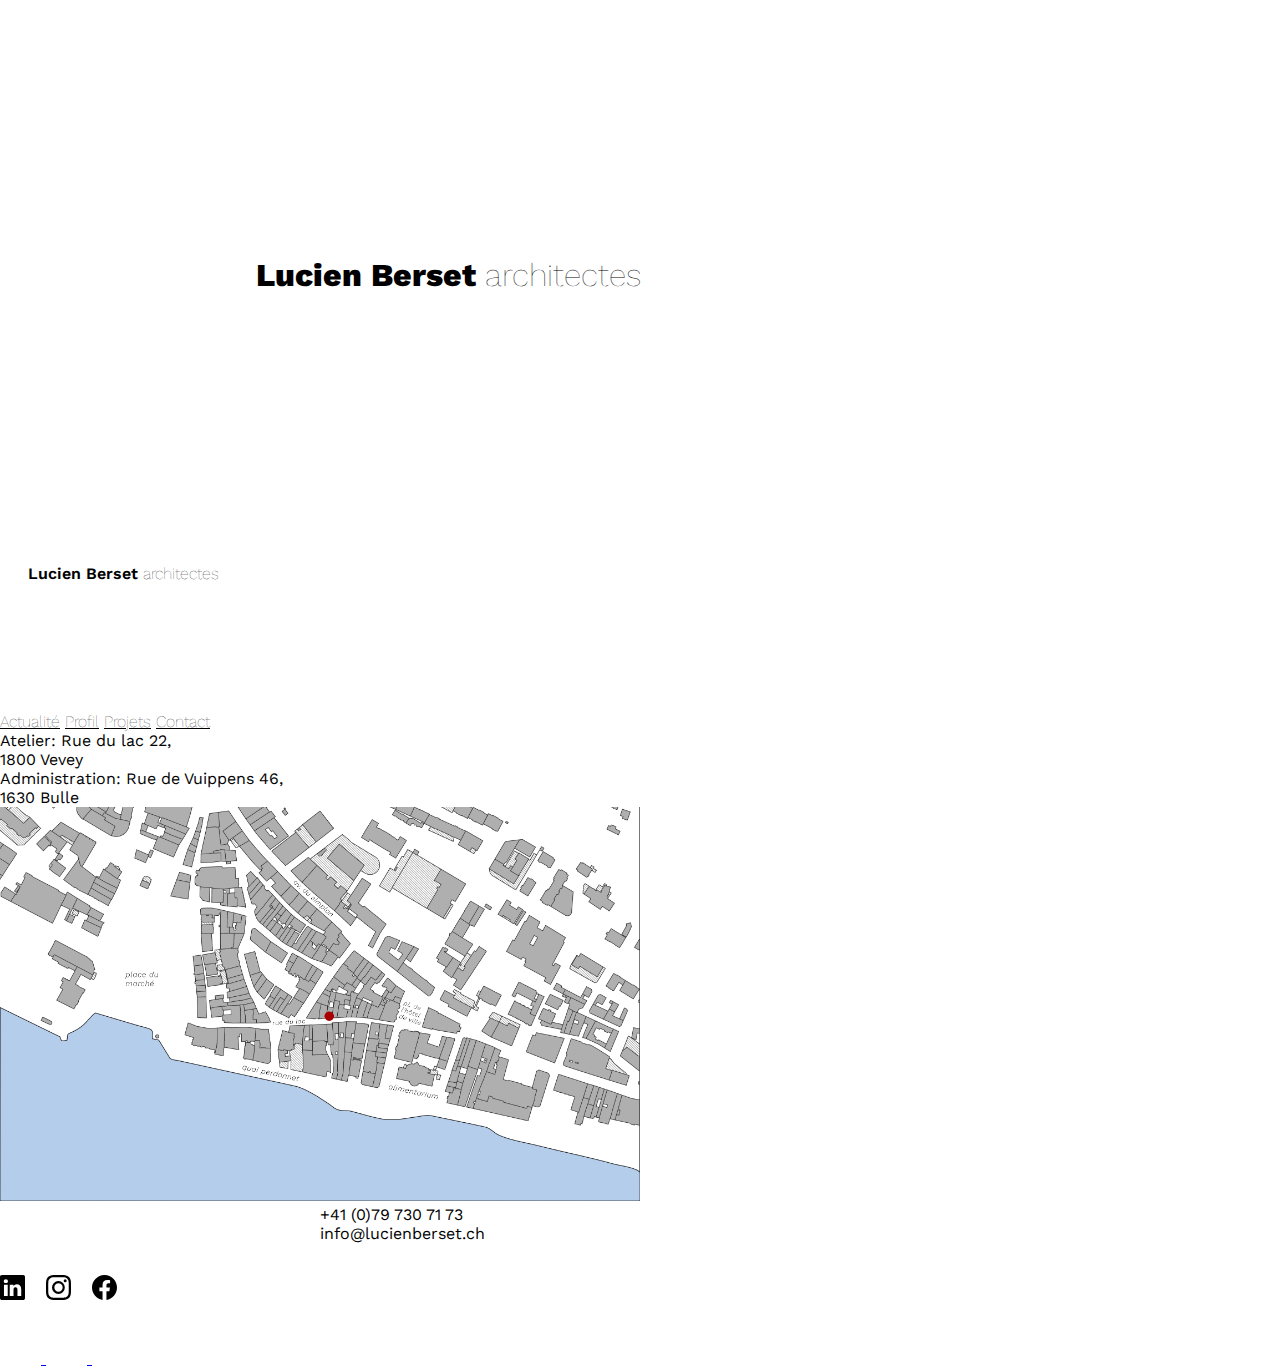
==== index.html @ cc9af832 "cadena" ====
<!DOCTYPE html>
<html lang="fr">
<head>
    <meta charset="UTF-8">
    <meta name="viewport" content="width-device-width, initial-scale-1.0">
    <link rel="stylesheet" href="https://cdn.jsdelivr.net/npm/bootstrap@4.6.0/dist/css/bootstrap.min.css" integrity="sha384-B0vP5xmATw1+K9KRQjQERJvTumQW0nPEzvF6L/Z6nronJ3oUOFUFpCjEUQouq2+l" crossorigin="anonymous">
    <script src="https://cdn.jsdelivr.net/npm/bootstrap@4.6.0/dist/js/bootstrap.bundle.min.js" integrity="sha384-Piv4xVNRyMGpqkS2by6br4gNJ7DXjqk09RmUpJ8jgGtD7zP9yug3goQfGII0yAns" crossorigin="anonymous"></script>
    <link href="https://fonts.googleapis.com/css2?family=Work+Sans:ital,wght@0,300;0,400;0,600;1,100&display=swap" rel="stylesheet">
    <link rel="stylesheet" href="style.css/style.css">
</head>

    <body>

<!--PORTADA-->
        <div class="portada">
            <div class="text-center">
                <h1><span> Lucien Berset</span> architectes</h1>
            </div>
        </div>

<!--Pantalla mapa MENU-->

       <div class="d-flex">
            <div class="sidervar-container">
                <h4><span>Lucien Berset</span> architectes</h4>
            </div>
       </div> 
<div class="container-fluid">
    <div class="row">
        <div class="col-3">
            <div class="menu">
                <a href="#"class="d-block p-2" style="color: black;">Actualité</a>
                <a href="#"class="d-block p-2" style="color: black;">Profil</a>
                <a href="#"class="d-block p-2" style="color: black;">Projets</a>
                <a href="#"class="d-block p-2" style="color: black;">Contact</a>
            </div>
        </div>
        <div class="col-4">
            <div class="dire">
                <a href="https://www.google.ch/maps/place/Rue+du+Lac+22,+1800+Vevey,+Suiza/@46.4590463,6.8429694,17z/data=!3m1!4b1!4m5!3m4!1s0x478e9cce36eda3eb:0xb6dbe983200761a2!8m2!3d46.4590463!4d6.8451581"><p>Atelier: Rue du lac 22, 
                    <p>1800 Vevey</p></a>
            </div>
        </div>
        <div class="col-4">
            <div class="dire">
                <a href="https://www.google.ch/maps/place/Rue+de+Vuippens+46,+1630+Bulle,+Suiza/@46.6259289,7.0594519,17z/data=!3m1!4b1!4m5!3m4!1s0x478e6260bef454b7:0x1dc3b3033f79ec2c!8m2!3d46.6259289!4d7.0616406">
                <p>Administration: Rue de Vuippens 46, 
                    <p>1630 Bulle </p></a>
            </div>
        </div>

<!--MAPA-->
            <div class="d-flex justify-content-center">
                <img src="img/Maps B&N vevey_1-2000.jpg"alt="mapa">
            </div>
<div class="container-fluid">
    <div class="row">
        <div class="col-6">
            <div class="p-4">
                <p>+41 (0)79 730 71 73</p>
                <p>info@lucienberset.ch</p>
            </div>
        </div>
    </div>
</div>
</div>

<!--iconos-->

   <a href="https://www.linkedin.com/in/lucien-berset-86843525/?originalSubdomain=ch">
    <svg xmlns="http://www.w3.org/2000/svg" width="25" height="25" fill="currentColor" class="bi bi-linkedin" viewBox="0 0 16 16">
        <path d="M0 1.146C0 .513.526 0 1.175 0h13.65C15.474 0 16 .513 16 1.146v13.708c0 .633-.526 1.146-1.175 1.146H1.175C.526 16 0 15.487 0 14.854V1.146zm4.943 12.248V6.169H2.542v7.225h2.401zm-1.2-8.212c.837 0 1.358-.554 1.358-1.248-.015-.709-.52-1.248-1.342-1.248-.822 0-1.359.54-1.359 1.248 0 .694.521 1.248 1.327 1.248h.016zm4.908 8.212V9.359c0-.216.016-.432.08-.586.173-.431.568-.878 1.232-.878.869 0 1.216.662 1.216 1.634v3.865h2.401V9.25c0-2.22-1.184-3.252-2.764-3.252-1.274 0-1.845.7-2.165 1.193v.025h-.016a5.54 5.54 0 0 1 .016-.025V6.169h-2.4c.03.678 0 7.225 0 7.225h2.4z"/>
      </svg>
   </a>
   <a href="https://www.instagram.com/el_alma_salvaje/?hl=es">
    <svg xmlns="http://www.w3.org/2000/svg" width="25" height="25" fill="currentColor" class="bi bi-instagram" viewBox="0 0 16 16">
        <path d="M8 0C5.829 0 5.556.01 4.703.048 3.85.088 3.269.222 2.76.42a3.917 3.917 0 0 0-1.417.923A3.927 3.927 0 0 0 .42 2.76C.222 3.268.087 3.85.048 4.7.01 5.555 0 5.827 0 8.001c0 2.172.01 2.444.048 3.297.04.852.174 1.433.372 1.942.205.526.478.972.923 1.417.444.445.89.719 1.416.923.51.198 1.09.333 1.942.372C5.555 15.99 5.827 16 8 16s2.444-.01 3.298-.048c.851-.04 1.434-.174 1.943-.372a3.916 3.916 0 0 0 1.416-.923c.445-.445.718-.891.923-1.417.197-.509.332-1.09.372-1.942C15.99 10.445 16 10.173 16 8s-.01-2.445-.048-3.299c-.04-.851-.175-1.433-.372-1.941a3.926 3.926 0 0 0-.923-1.417A3.911 3.911 0 0 0 13.24.42c-.51-.198-1.092-.333-1.943-.372C10.443.01 10.172 0 7.998 0h.003zm-.717 1.442h.718c2.136 0 2.389.007 3.232.046.78.035 1.204.166 1.486.275.373.145.64.319.92.599.28.28.453.546.598.92.11.281.24.705.275 1.485.039.843.047 1.096.047 3.231s-.008 2.389-.047 3.232c-.035.78-.166 1.203-.275 1.485a2.47 2.47 0 0 1-.599.919c-.28.28-.546.453-.92.598-.28.11-.704.24-1.485.276-.843.038-1.096.047-3.232.047s-2.39-.009-3.233-.047c-.78-.036-1.203-.166-1.485-.276a2.478 2.478 0 0 1-.92-.598 2.48 2.48 0 0 1-.6-.92c-.109-.281-.24-.705-.275-1.485-.038-.843-.046-1.096-.046-3.233 0-2.136.008-2.388.046-3.231.036-.78.166-1.204.276-1.486.145-.373.319-.64.599-.92.28-.28.546-.453.92-.598.282-.11.705-.24 1.485-.276.738-.034 1.024-.044 2.515-.045v.002zm4.988 1.328a.96.96 0 1 0 0 1.92.96.96 0 0 0 0-1.92zm-4.27 1.122a4.109 4.109 0 1 0 0 8.217 4.109 4.109 0 0 0 0-8.217zm0 1.441a2.667 2.667 0 1 1 0 5.334 2.667 2.667 0 0 1 0-5.334z"/>
      </svg>
   </a>
   <a href="https://www.facebook.com/lucien.berset.7">
    <svg xmlns="http://www.w3.org/2000/svg" width="25" height="25" fill="currentColor" class="bi bi-facebook" viewBox="0 0 16 16">
        <path d="M16 8.049c0-4.446-3.582-8.05-8-8.05C3.58 0-.002 3.603-.002 8.05c0 4.017 2.926 7.347 6.75 7.951v-5.625h-2.03V8.05H6.75V6.275c0-2.017 1.195-3.131 3.022-3.131.876 0 1.791.157 1.791.157v1.98h-1.009c-.993 0-1.303.621-1.303 1.258v1.51h2.218l-.354 2.326H9.25V16c3.824-.604 6.75-3.934 6.75-7.951z"/>
      </svg>
   </a>
    </body>
    </html>
---- style.css/style.css ----
*{
    padding: 0%;
    margin: 0%;
}

body{
    font-family: 'Work sans';
}

/*PORTADA*/
.text-center h1{
padding: 8em;
font-family: 'Work sans';

}
h1{
    font-weight: lighter;
}
h1 span{
    font-weight: 800;
}
.text-center h2 span{
    font-weight: 900;

}

.sidervar-container {
    min-height: 18vh;
}

.sidervar-container h4{
    padding: .875rem 1.75rem;
    font-weight: lighter;
}
.sidervar-container h4 span{
    font-weight: 600;
}
/*MENU*/
.menu{
    width: 18rem;
    
}
.menu a{
    font-weight: lighter;

}
a:hover{
    text-decoration: none;
    font-weight: 600;

}
/*DIRE*/
.col-4{
    bottom: -4em;
}
p{
    margin-bottom: 0%;
}
.dire a{
    text-decoration: none;
    color: #000;
}

/*mapa*/
img{
    width: 50%;
    top: -100px;

}
.p-4 p{
    margin-left: 20em;
}
a svg{
    margin-right: 1em;
    margin-top: 2em;
    margin-bottom: 4em;
    color: #000;
}
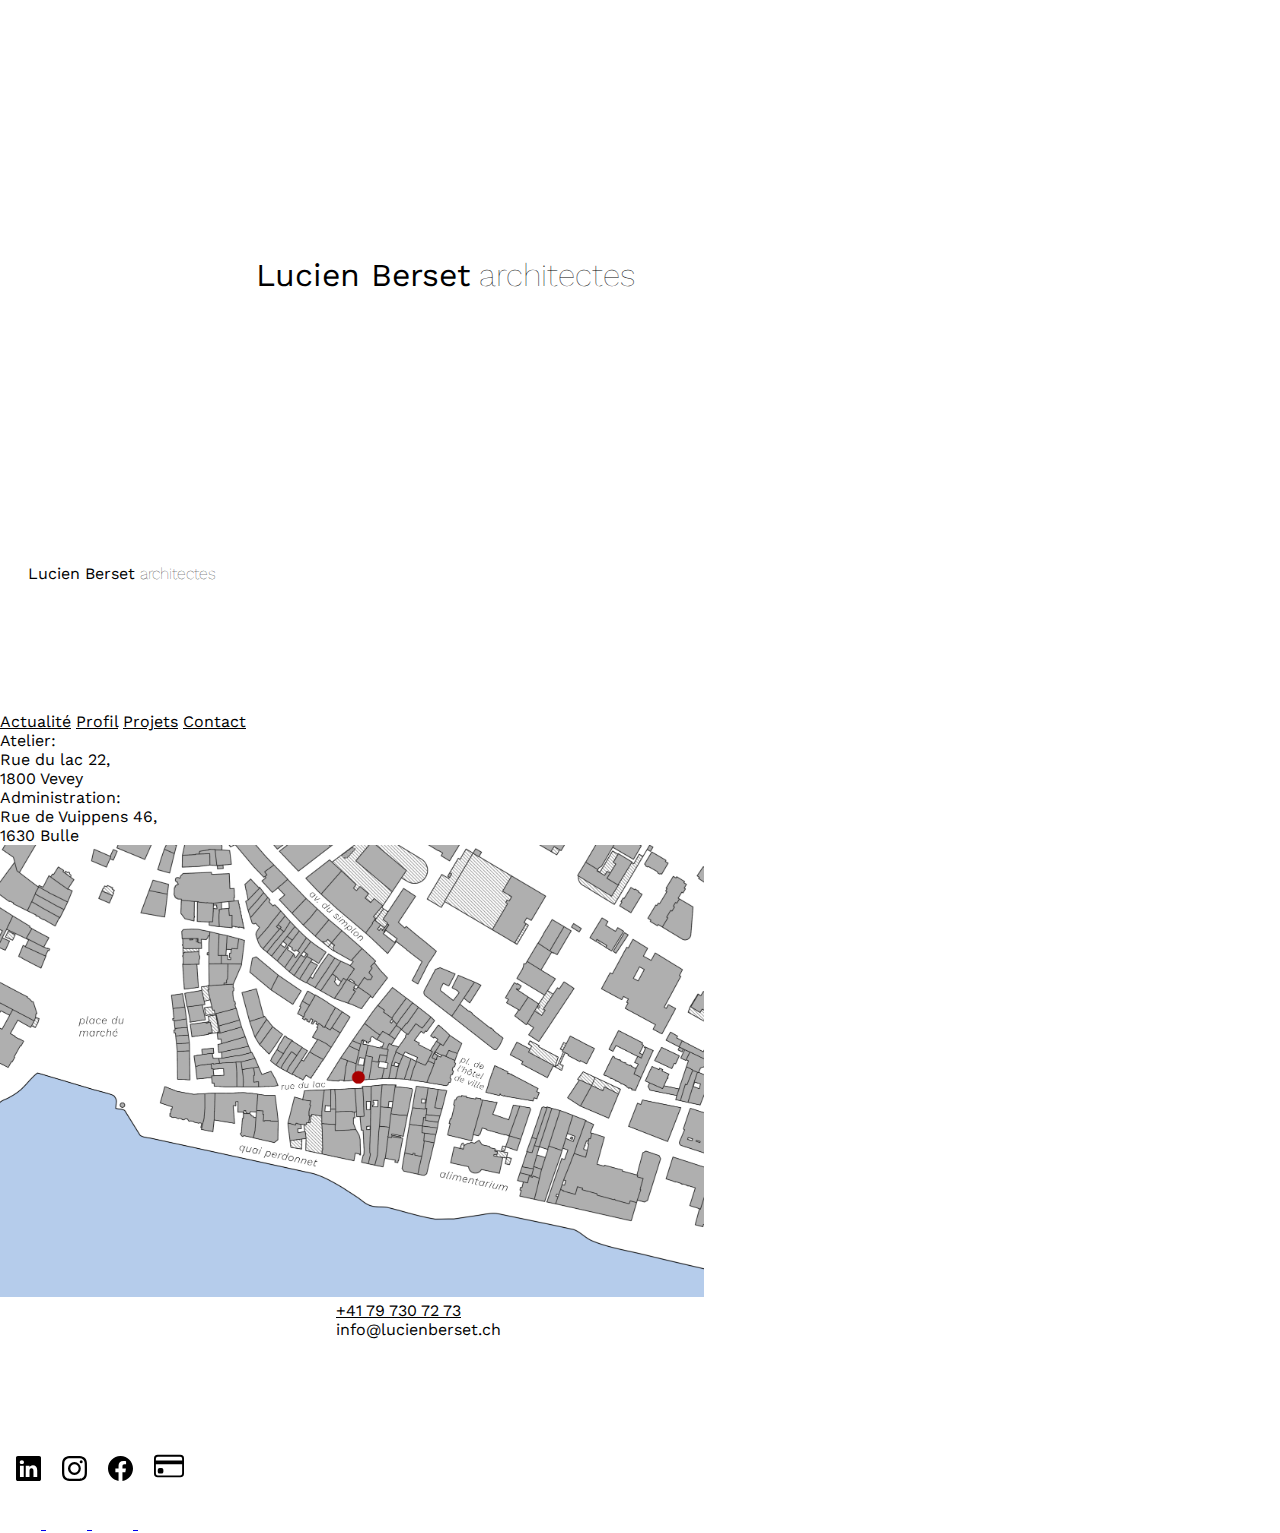
==== commit 2c87e982: "actualizacion archivos" ====
--- a/index.html
+++ b/index.html
@@ -5,7 +5,10 @@
     <meta name="viewport" content="width-device-width, initial-scale-1.0">
     <link rel="stylesheet" href="https://cdn.jsdelivr.net/npm/bootstrap@4.6.0/dist/css/bootstrap.min.css" integrity="sha384-B0vP5xmATw1+K9KRQjQERJvTumQW0nPEzvF6L/Z6nronJ3oUOFUFpCjEUQouq2+l" crossorigin="anonymous">
     <script src="https://cdn.jsdelivr.net/npm/bootstrap@4.6.0/dist/js/bootstrap.bundle.min.js" integrity="sha384-Piv4xVNRyMGpqkS2by6br4gNJ7DXjqk09RmUpJ8jgGtD7zP9yug3goQfGII0yAns" crossorigin="anonymous"></script>
-    <link href="https://fonts.googleapis.com/css2?family=Work+Sans:ital,wght@0,300;0,400;0,600;1,100&display=swap" rel="stylesheet">
+    <link rel="preconnect" href="https://fonts.googleapis.com">
+    <link rel="preconnect" href="https://fonts.gstatic.com" crossorigin>
+    <link href="https://fonts.googleapis.com/css2?family=Work+Sans:wght@100;300;400&display=swap" rel="stylesheet">
+    <link href="https://fonts.googleapis.com/css2?family=Work+Sans:wght@100;500;600&display=swap" rel="stylesheet">
     <link rel="stylesheet" href="style.css/style.css">
 </head>
 
@@ -37,32 +40,36 @@
         </div>
         <div class="col-4">
             <div class="dire">
-                <a href="https://www.google.ch/maps/place/Rue+du+Lac+22,+1800+Vevey,+Suiza/@46.4590463,6.8429694,17z/data=!3m1!4b1!4m5!3m4!1s0x478e9cce36eda3eb:0xb6dbe983200761a2!8m2!3d46.4590463!4d6.8451581"><p>Atelier: Rue du lac 22, 
+                <a href="https://www.google.ch/maps/place/Rue+du+Lac+22,+1800+Vevey,+Suiza/@46.4590463,6.8429694,17z/data=!3m1!4b1!4m5!3m4!1s0x478e9cce36eda3eb:0xb6dbe983200761a2!8m2!3d46.4590463!4d6.8451581">
+                    <p>Atelier:
+                        <p>Rue du lac 22,</p>
                     <p>1800 Vevey</p></a>
             </div>
         </div>
         <div class="col-4">
             <div class="dire">
-                <a href="https://www.google.ch/maps/place/Rue+de+Vuippens+46,+1630+Bulle,+Suiza/@46.6259289,7.0594519,17z/data=!3m1!4b1!4m5!3m4!1s0x478e6260bef454b7:0x1dc3b3033f79ec2c!8m2!3d46.6259289!4d7.0616406">
-                <p>Administration: Rue de Vuippens 46, 
-                    <p>1630 Bulle </p></a>
+                <p>Administration: 
+                    <p>Rue de Vuippens 46,</p>
+                    <p>1630 Bulle </p>
             </div>
         </div>
 
 <!--MAPA-->
-            <div class="d-flex justify-content-center">
-                <img src="img/Maps B&N vevey_1-2000.jpg"alt="mapa">
-            </div>
-<div class="container-fluid">
+<div class="container">
     <div class="row">
-        <div class="col-6">
-            <div class="p-4">
-                <p>+41 (0)79 730 71 73</p>
-                <p>info@lucienberset.ch</p>
-            </div>
+        <div class="d-flex justify-content-center">
+            <img src="img/Maps B&N vevey_1-2000.png" alt="">
         </div>
     </div>
 </div>
+            
+<div class="container-fluid">
+    <div class="row">
+            <div class="p-4">
+                <a href="tel:+41 79 730 71 73" style="color: black;"><p>+41 79 730 72 73</p></a>
+                <p>info@lucienberset.ch</p>
+            </div>
+    </div>
 </div>
 
 <!--iconos-->
@@ -81,7 +88,13 @@
     <svg xmlns="http://www.w3.org/2000/svg" width="25" height="25" fill="currentColor" class="bi bi-facebook" viewBox="0 0 16 16">
         <path d="M16 8.049c0-4.446-3.582-8.05-8-8.05C3.58 0-.002 3.603-.002 8.05c0 4.017 2.926 7.347 6.75 7.951v-5.625h-2.03V8.05H6.75V6.275c0-2.017 1.195-3.131 3.022-3.131.876 0 1.791.157 1.791.157v1.98h-1.009c-.993 0-1.303.621-1.303 1.258v1.51h2.218l-.354 2.326H9.25V16c3.824-.604 6.75-3.934 6.75-7.951z"/>
       </svg>
-   </a>
+    </a>
+    <a href="doc/Lucien Berset.vcf">
+        <svg xmlns="http://www.w3.org/2000/svg" width="30" height="30" fill="currentColor" class="bi bi-credit-card" viewBox="0 0 16 16">
+            <path d="M0 4a2 2 0 0 1 2-2h12a2 2 0 0 1 2 2v8a2 2 0 0 1-2 2H2a2 2 0 0 1-2-2V4zm2-1a1 1 0 0 0-1 1v1h14V4a1 1 0 0 0-1-1H2zm13 4H1v5a1 1 0 0 0 1 1h12a1 1 0 0 0 1-1V7z"/>
+            <path d="M2 10a1 1 0 0 1 1-1h1a1 1 0 0 1 1 1v1a1 1 0 0 1-1 1H3a1 1 0 0 1-1-1v-1z"/>
+          </svg>
+    </a>
     </body>
     </html>
       --- a/style.css/style.css
+++ b/style.css/style.css
@@ -17,7 +17,7 @@
     font-weight: lighter;
 }
 h1 span{
-    font-weight: 800;
+    font-weight: 400;
 }
 .text-center h2 span{
     font-weight: 900;
@@ -33,15 +33,16 @@
     font-weight: lighter;
 }
 .sidervar-container h4 span{
-    font-weight: 600;
+    font-weight: 400;
 }
 /*MENU*/
-.menu{
-    width: 18rem;
+.col-3{
+    bottom: -2em;
+}
     
-}
 .menu a{
-    font-weight: lighter;
+    font-family: 'Work sans';
+    top: -50px;
 
 }
 a:hover{
@@ -51,7 +52,11 @@
 }
 /*DIRE*/
 .col-4{
-    bottom: -4em;
+    bottom: -2em;
+}
+.col-4 a{
+    text-decoration: none;
+    color: #000;
 }
 p{
     margin-bottom: 0%;
@@ -62,17 +67,21 @@
 }
 
 /*mapa*/
+
 img{
-    width: 50%;
-    top: -100px;
+    width: 55%;
 
 }
+
 .p-4 p{
-    margin-left: 20em;
+    margin-left: 21em;
 }
+
+/*iconos*/
 a svg{
-    margin-right: 1em;
-    margin-top: 2em;
-    margin-bottom: 4em;
+    
+    margin-left: 1em;
+    margin-top: 7em;
+    margin-bottom: 3em;
     color: #000;
 }
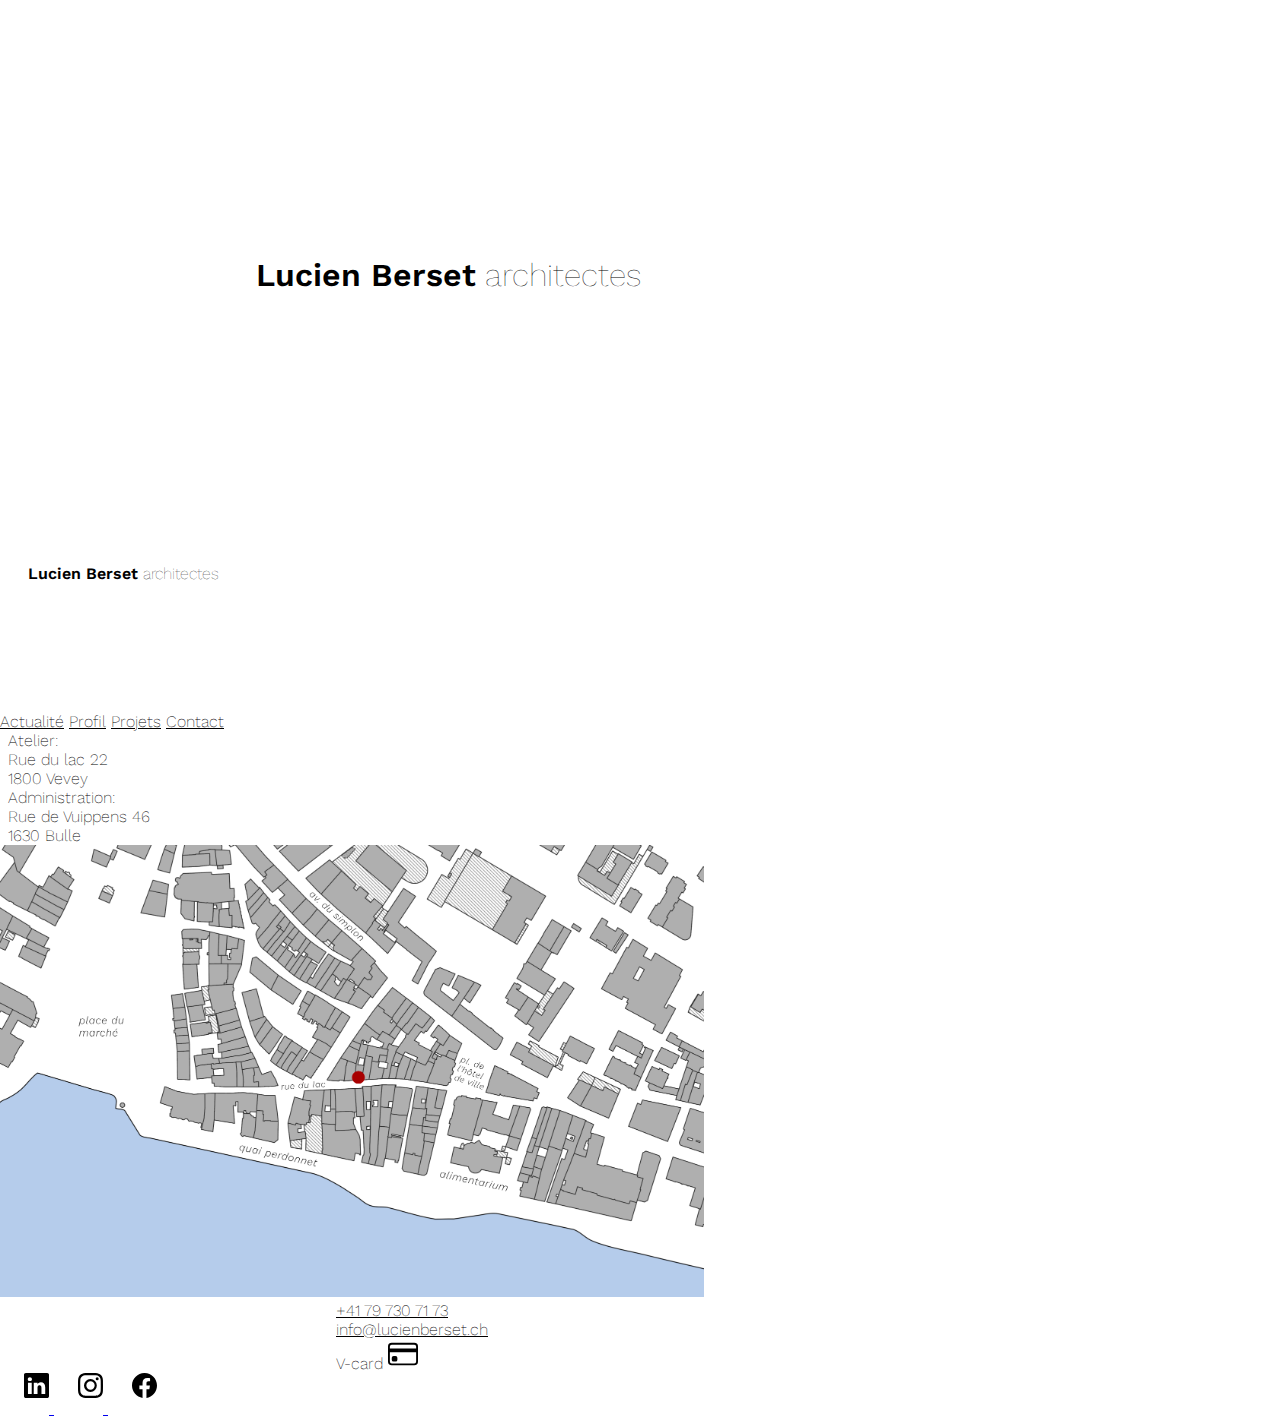
==== commit 63a04040: "actualizacion2" ====
--- a/index.html
+++ b/index.html
@@ -9,6 +9,9 @@
     <link rel="preconnect" href="https://fonts.gstatic.com" crossorigin>
     <link href="https://fonts.googleapis.com/css2?family=Work+Sans:wght@100;300;400&display=swap" rel="stylesheet">
     <link href="https://fonts.googleapis.com/css2?family=Work+Sans:wght@100;500;600&display=swap" rel="stylesheet">
+    <link rel="preconnect" href="https://fonts.googleapis.com">
+    <link rel="preconnect" href="https://fonts.gstatic.com" crossorigin>
+    <link href="https://fonts.googleapis.com/css2?family=Work+Sans:wght@200&display=swap" rel="stylesheet">
     <link rel="stylesheet" href="style.css/style.css">
 </head>
 
@@ -42,14 +45,14 @@
             <div class="dire">
                 <a href="https://www.google.ch/maps/place/Rue+du+Lac+22,+1800+Vevey,+Suiza/@46.4590463,6.8429694,17z/data=!3m1!4b1!4m5!3m4!1s0x478e9cce36eda3eb:0xb6dbe983200761a2!8m2!3d46.4590463!4d6.8451581">
                     <p>Atelier:
-                        <p>Rue du lac 22,</p>
+                        <p>Rue du lac 22</p>
                     <p>1800 Vevey</p></a>
             </div>
         </div>
         <div class="col-4">
             <div class="dire">
                 <p>Administration: 
-                    <p>Rue de Vuippens 46,</p>
+                    <p>Rue de Vuippens 46</p>
                     <p>1630 Bulle </p>
             </div>
         </div>
@@ -66,35 +69,35 @@
 <div class="container-fluid">
     <div class="row">
             <div class="p-4">
-                <a href="tel:+41 79 730 71 73" style="color: black;"><p>+41 79 730 72 73</p></a>
-                <p>info@lucienberset.ch</p>
+                <a href="tel:+41 79 730 71 73" style="color: black;"><p>+41 79 730 71 73</p></a>
+                <a href="mailto:info@lucienberset.ch" style="color: black;"><p>info@lucienberset.ch</p></a>
+                    <p>V-card
+                        <a href="doc/Lucien Berset architectes actualizada.vcf">
+                    <svg xmlns="http://www.w3.org/2000/svg" width="30" height="30" fill="currentColor" class="bi bi-credit-card" viewBox="0 0 16 16">
+                        <path d="M0 4a2 2 0 0 1 2-2h12a2 2 0 0 1 2 2v8a2 2 0 0 1-2 2H2a2 2 0 0 1-2-2V4zm2-1a1 1 0 0 0-1 1v1h14V4a1 1 0 0 0-1-1H2zm13 4H1v5a1 1 0 0 0 1 1h12a1 1 0 0 0 1-1V7z"/>
+                        <path d="M2 10a1 1 0 0 1 1-1h1a1 1 0 0 1 1 1v1a1 1 0 0 1-1 1H3a1 1 0 0 1-1-1v-1z"/>
+                    </svg></p></a>
             </div>
     </div>
 </div>
 
 <!--iconos-->
 
-   <a href="https://www.linkedin.com/in/lucien-berset-86843525/?originalSubdomain=ch">
+   <a href="#" class="icon">
     <svg xmlns="http://www.w3.org/2000/svg" width="25" height="25" fill="currentColor" class="bi bi-linkedin" viewBox="0 0 16 16">
         <path d="M0 1.146C0 .513.526 0 1.175 0h13.65C15.474 0 16 .513 16 1.146v13.708c0 .633-.526 1.146-1.175 1.146H1.175C.526 16 0 15.487 0 14.854V1.146zm4.943 12.248V6.169H2.542v7.225h2.401zm-1.2-8.212c.837 0 1.358-.554 1.358-1.248-.015-.709-.52-1.248-1.342-1.248-.822 0-1.359.54-1.359 1.248 0 .694.521 1.248 1.327 1.248h.016zm4.908 8.212V9.359c0-.216.016-.432.08-.586.173-.431.568-.878 1.232-.878.869 0 1.216.662 1.216 1.634v3.865h2.401V9.25c0-2.22-1.184-3.252-2.764-3.252-1.274 0-1.845.7-2.165 1.193v.025h-.016a5.54 5.54 0 0 1 .016-.025V6.169h-2.4c.03.678 0 7.225 0 7.225h2.4z"/>
       </svg>
    </a>
-   <a href="https://www.instagram.com/el_alma_salvaje/?hl=es">
+   <a href="#" class="icon">
     <svg xmlns="http://www.w3.org/2000/svg" width="25" height="25" fill="currentColor" class="bi bi-instagram" viewBox="0 0 16 16">
         <path d="M8 0C5.829 0 5.556.01 4.703.048 3.85.088 3.269.222 2.76.42a3.917 3.917 0 0 0-1.417.923A3.927 3.927 0 0 0 .42 2.76C.222 3.268.087 3.85.048 4.7.01 5.555 0 5.827 0 8.001c0 2.172.01 2.444.048 3.297.04.852.174 1.433.372 1.942.205.526.478.972.923 1.417.444.445.89.719 1.416.923.51.198 1.09.333 1.942.372C5.555 15.99 5.827 16 8 16s2.444-.01 3.298-.048c.851-.04 1.434-.174 1.943-.372a3.916 3.916 0 0 0 1.416-.923c.445-.445.718-.891.923-1.417.197-.509.332-1.09.372-1.942C15.99 10.445 16 10.173 16 8s-.01-2.445-.048-3.299c-.04-.851-.175-1.433-.372-1.941a3.926 3.926 0 0 0-.923-1.417A3.911 3.911 0 0 0 13.24.42c-.51-.198-1.092-.333-1.943-.372C10.443.01 10.172 0 7.998 0h.003zm-.717 1.442h.718c2.136 0 2.389.007 3.232.046.78.035 1.204.166 1.486.275.373.145.64.319.92.599.28.28.453.546.598.92.11.281.24.705.275 1.485.039.843.047 1.096.047 3.231s-.008 2.389-.047 3.232c-.035.78-.166 1.203-.275 1.485a2.47 2.47 0 0 1-.599.919c-.28.28-.546.453-.92.598-.28.11-.704.24-1.485.276-.843.038-1.096.047-3.232.047s-2.39-.009-3.233-.047c-.78-.036-1.203-.166-1.485-.276a2.478 2.478 0 0 1-.92-.598 2.48 2.48 0 0 1-.6-.92c-.109-.281-.24-.705-.275-1.485-.038-.843-.046-1.096-.046-3.233 0-2.136.008-2.388.046-3.231.036-.78.166-1.204.276-1.486.145-.373.319-.64.599-.92.28-.28.546-.453.92-.598.282-.11.705-.24 1.485-.276.738-.034 1.024-.044 2.515-.045v.002zm4.988 1.328a.96.96 0 1 0 0 1.92.96.96 0 0 0 0-1.92zm-4.27 1.122a4.109 4.109 0 1 0 0 8.217 4.109 4.109 0 0 0 0-8.217zm0 1.441a2.667 2.667 0 1 1 0 5.334 2.667 2.667 0 0 1 0-5.334z"/>
       </svg>
    </a>
-   <a href="https://www.facebook.com/lucien.berset.7">
+   <a href="#" class="icon">
     <svg xmlns="http://www.w3.org/2000/svg" width="25" height="25" fill="currentColor" class="bi bi-facebook" viewBox="0 0 16 16">
         <path d="M16 8.049c0-4.446-3.582-8.05-8-8.05C3.58 0-.002 3.603-.002 8.05c0 4.017 2.926 7.347 6.75 7.951v-5.625h-2.03V8.05H6.75V6.275c0-2.017 1.195-3.131 3.022-3.131.876 0 1.791.157 1.791.157v1.98h-1.009c-.993 0-1.303.621-1.303 1.258v1.51h2.218l-.354 2.326H9.25V16c3.824-.604 6.75-3.934 6.75-7.951z"/>
       </svg>
     </a>
-    <a href="doc/Lucien Berset.vcf">
-        <svg xmlns="http://www.w3.org/2000/svg" width="30" height="30" fill="currentColor" class="bi bi-credit-card" viewBox="0 0 16 16">
-            <path d="M0 4a2 2 0 0 1 2-2h12a2 2 0 0 1 2 2v8a2 2 0 0 1-2 2H2a2 2 0 0 1-2-2V4zm2-1a1 1 0 0 0-1 1v1h14V4a1 1 0 0 0-1-1H2zm13 4H1v5a1 1 0 0 0 1 1h12a1 1 0 0 0 1-1V7z"/>
-            <path d="M2 10a1 1 0 0 1 1-1h1a1 1 0 0 1 1 1v1a1 1 0 0 1-1 1H3a1 1 0 0 1-1-1v-1z"/>
-          </svg>
-    </a>
     </body>
     </html>
       --- a/style.css/style.css
+++ b/style.css/style.css
@@ -17,10 +17,10 @@
     font-weight: lighter;
 }
 h1 span{
-    font-weight: 400;
+    font-weight: 600;
 }
 .text-center h2 span{
-    font-weight: 900;
+    font-weight: 600;
 
 }
 
@@ -33,8 +33,9 @@
     font-weight: lighter;
 }
 .sidervar-container h4 span{
-    font-weight: 400;
+    font-weight: 600;
 }
+
 /*MENU*/
 .col-3{
     bottom: -2em;
@@ -42,29 +43,38 @@
     
 .menu a{
     font-family: 'Work sans';
+    font-weight: 200;
     top: -50px;
 
 }
 a:hover{
     text-decoration: none;
     font-weight: 600;
+    color: #000;
 
 }
+
 /*DIRE*/
 .col-4{
-    bottom: -2em;
+    bottom: -2.5em;
 }
 .col-4 a{
     text-decoration: none;
     color: #000;
 }
 p{
+    font-weight: 200;
+    margin-left: 0.5em;
     margin-bottom: 0%;
 }
 .dire a{
     text-decoration: none;
     color: #000;
 }
+a svg{
+    color: #000;
+}
+
 
 /*mapa*/
 
@@ -76,12 +86,13 @@
 .p-4 p{
     margin-left: 21em;
 }
+p:hover{
+    color: #000;
+}
 
 /*iconos*/
-a svg{
-    
-    margin-left: 1em;
-    margin-top: 7em;
-    margin-bottom: 3em;
+.icon svg{
+    margin-left: 1.5em;
+    margin-bottom: 1em;
     color: #000;
 }
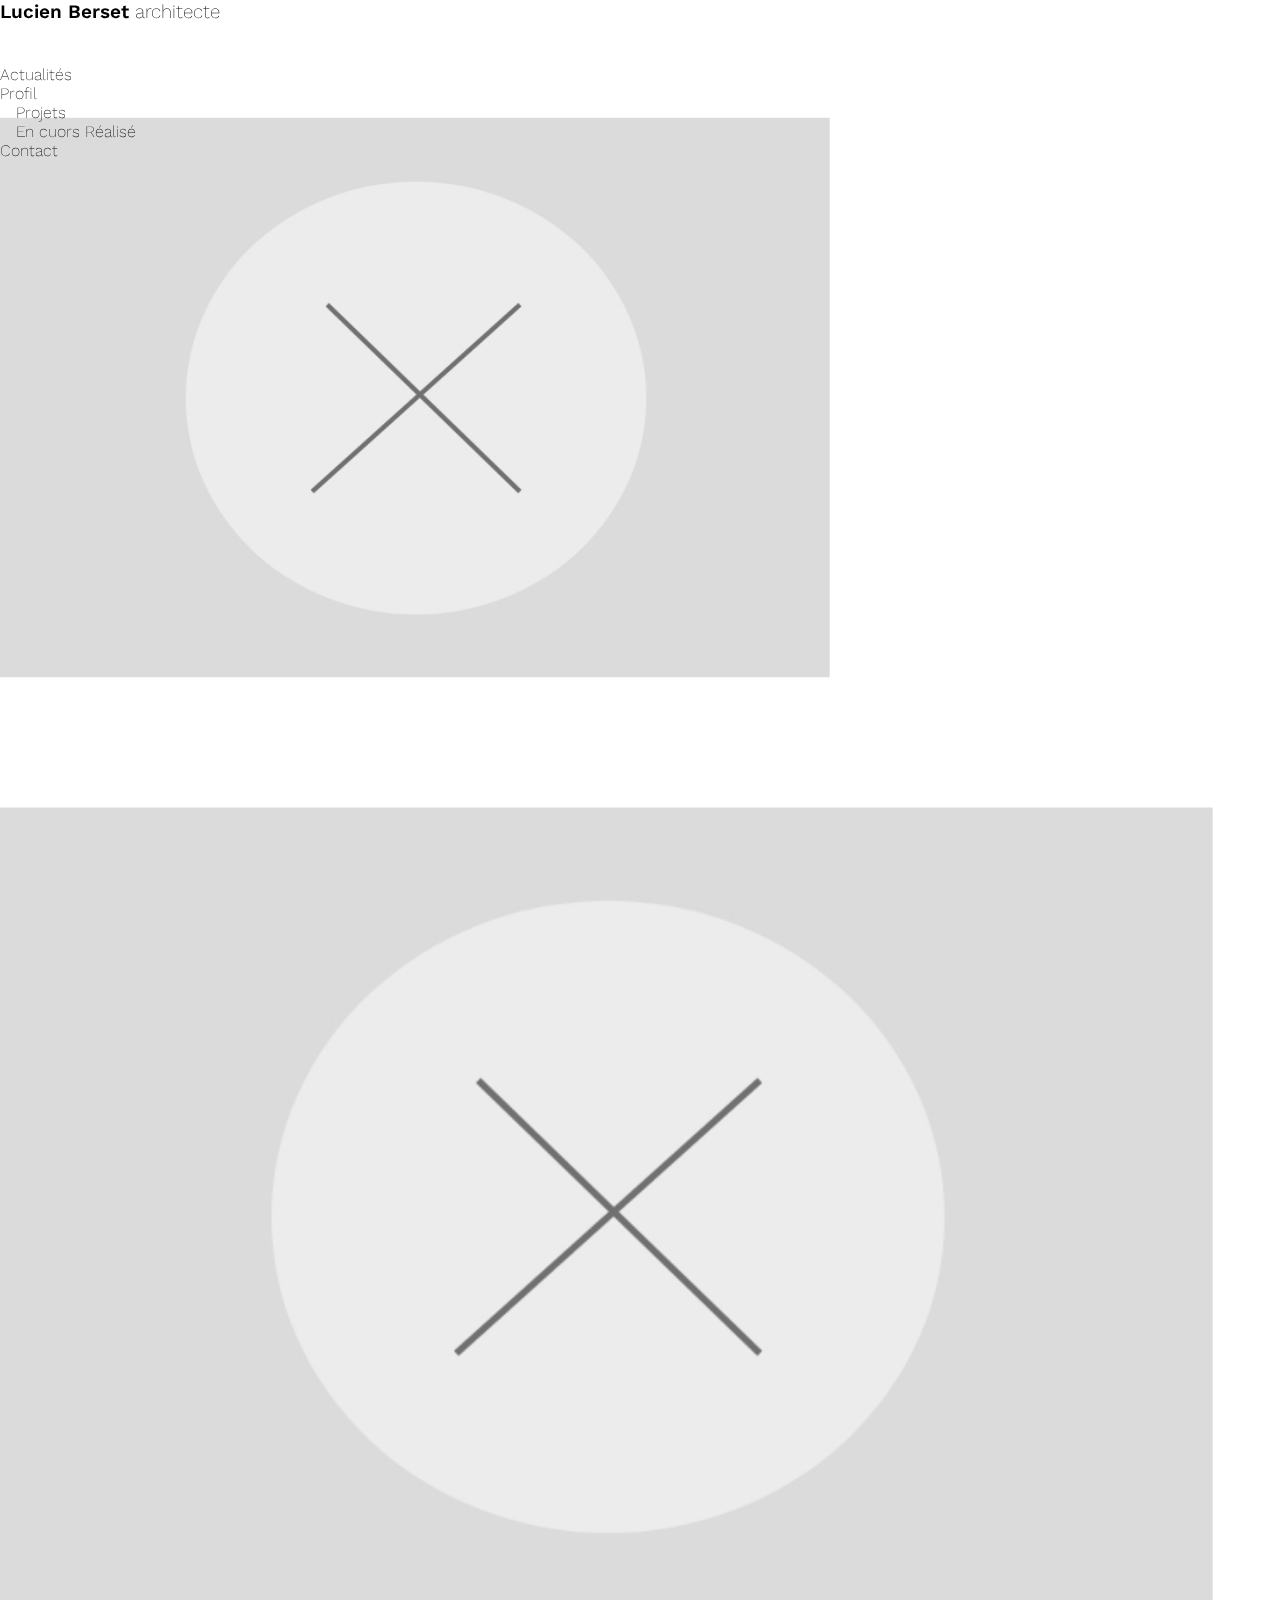
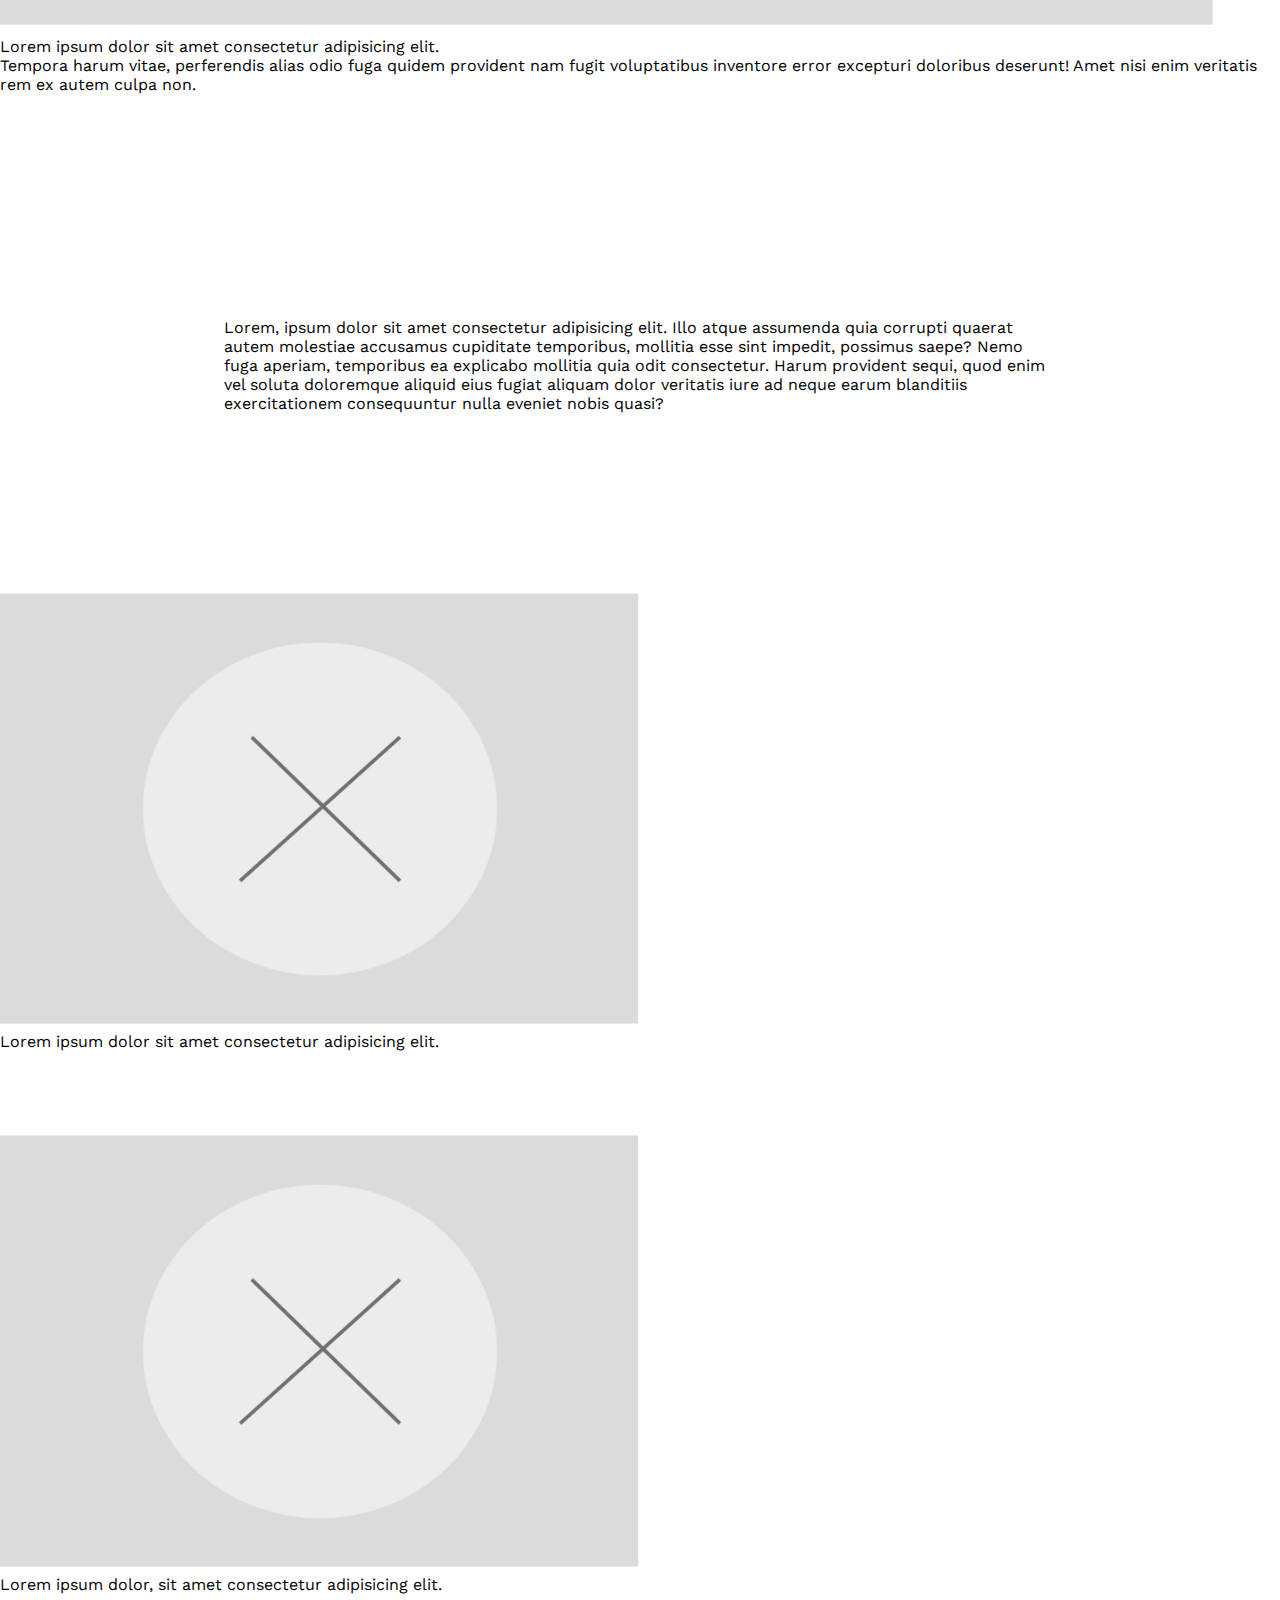
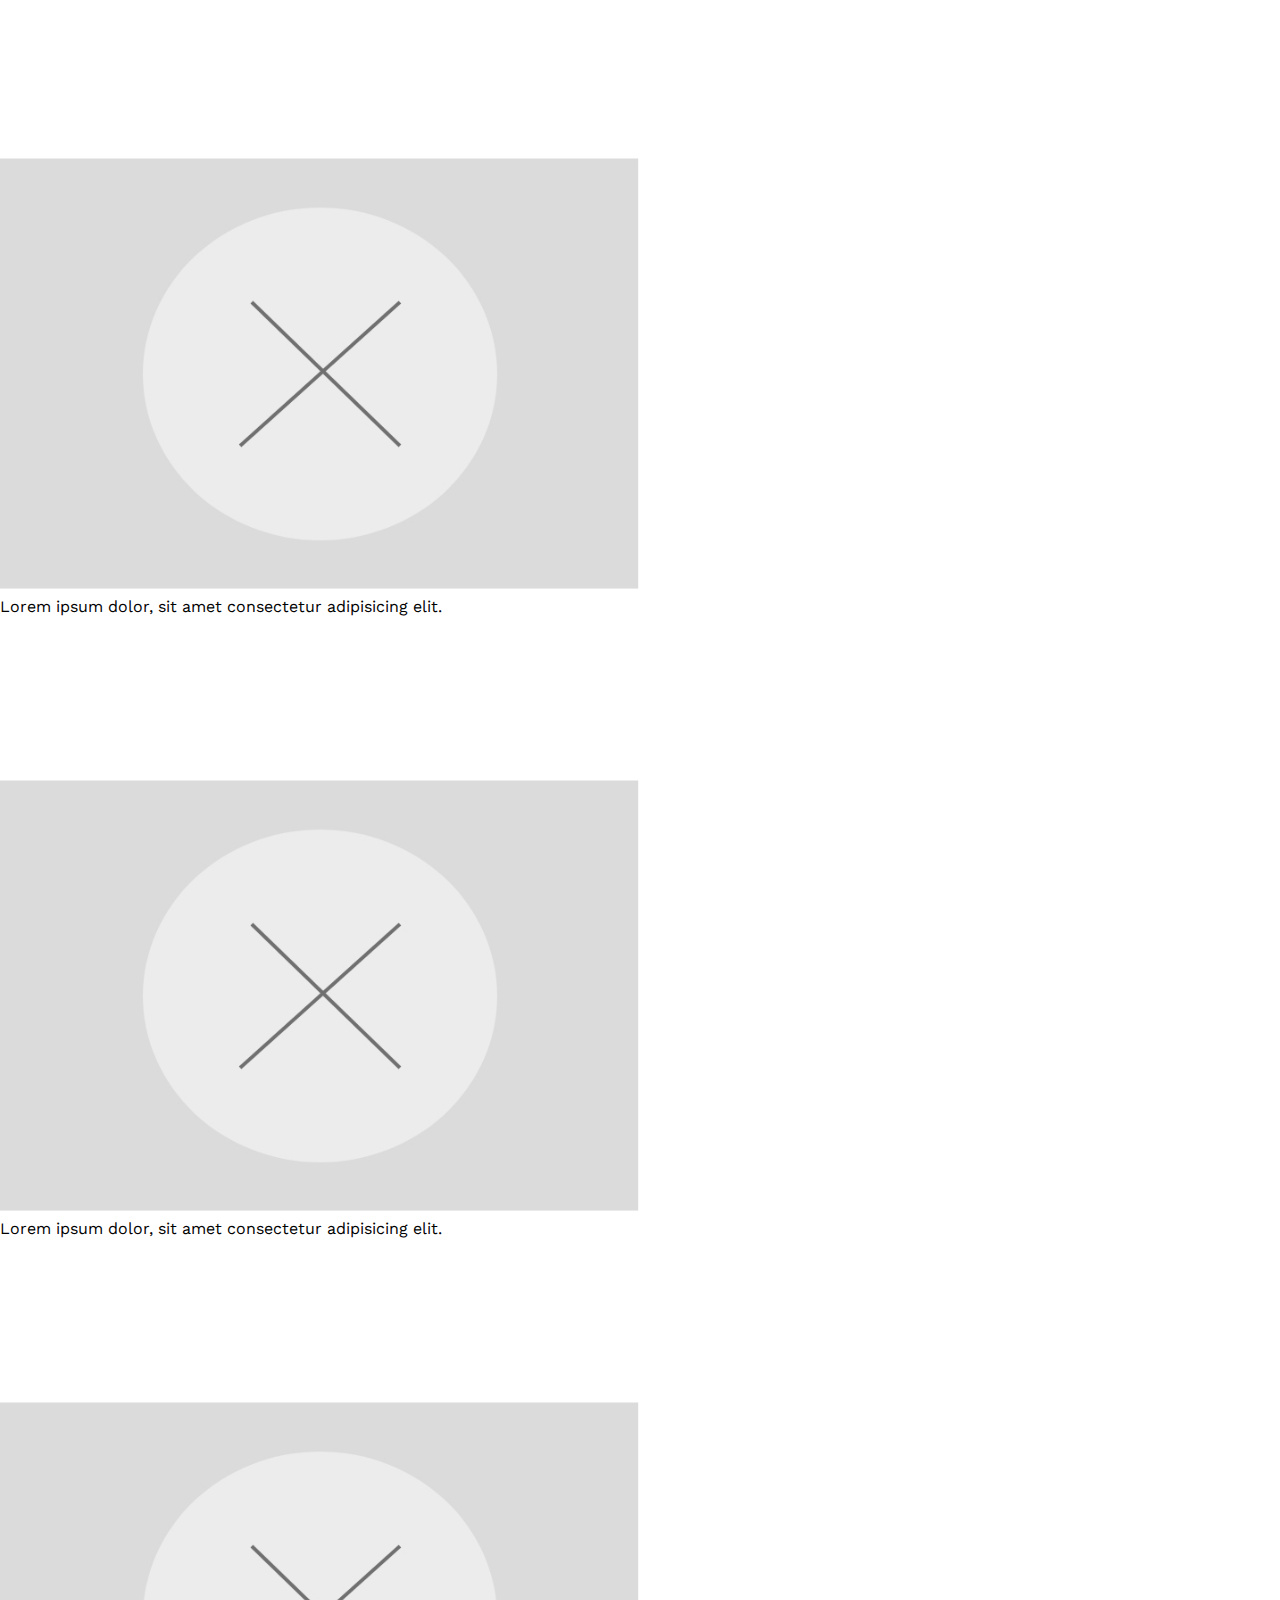
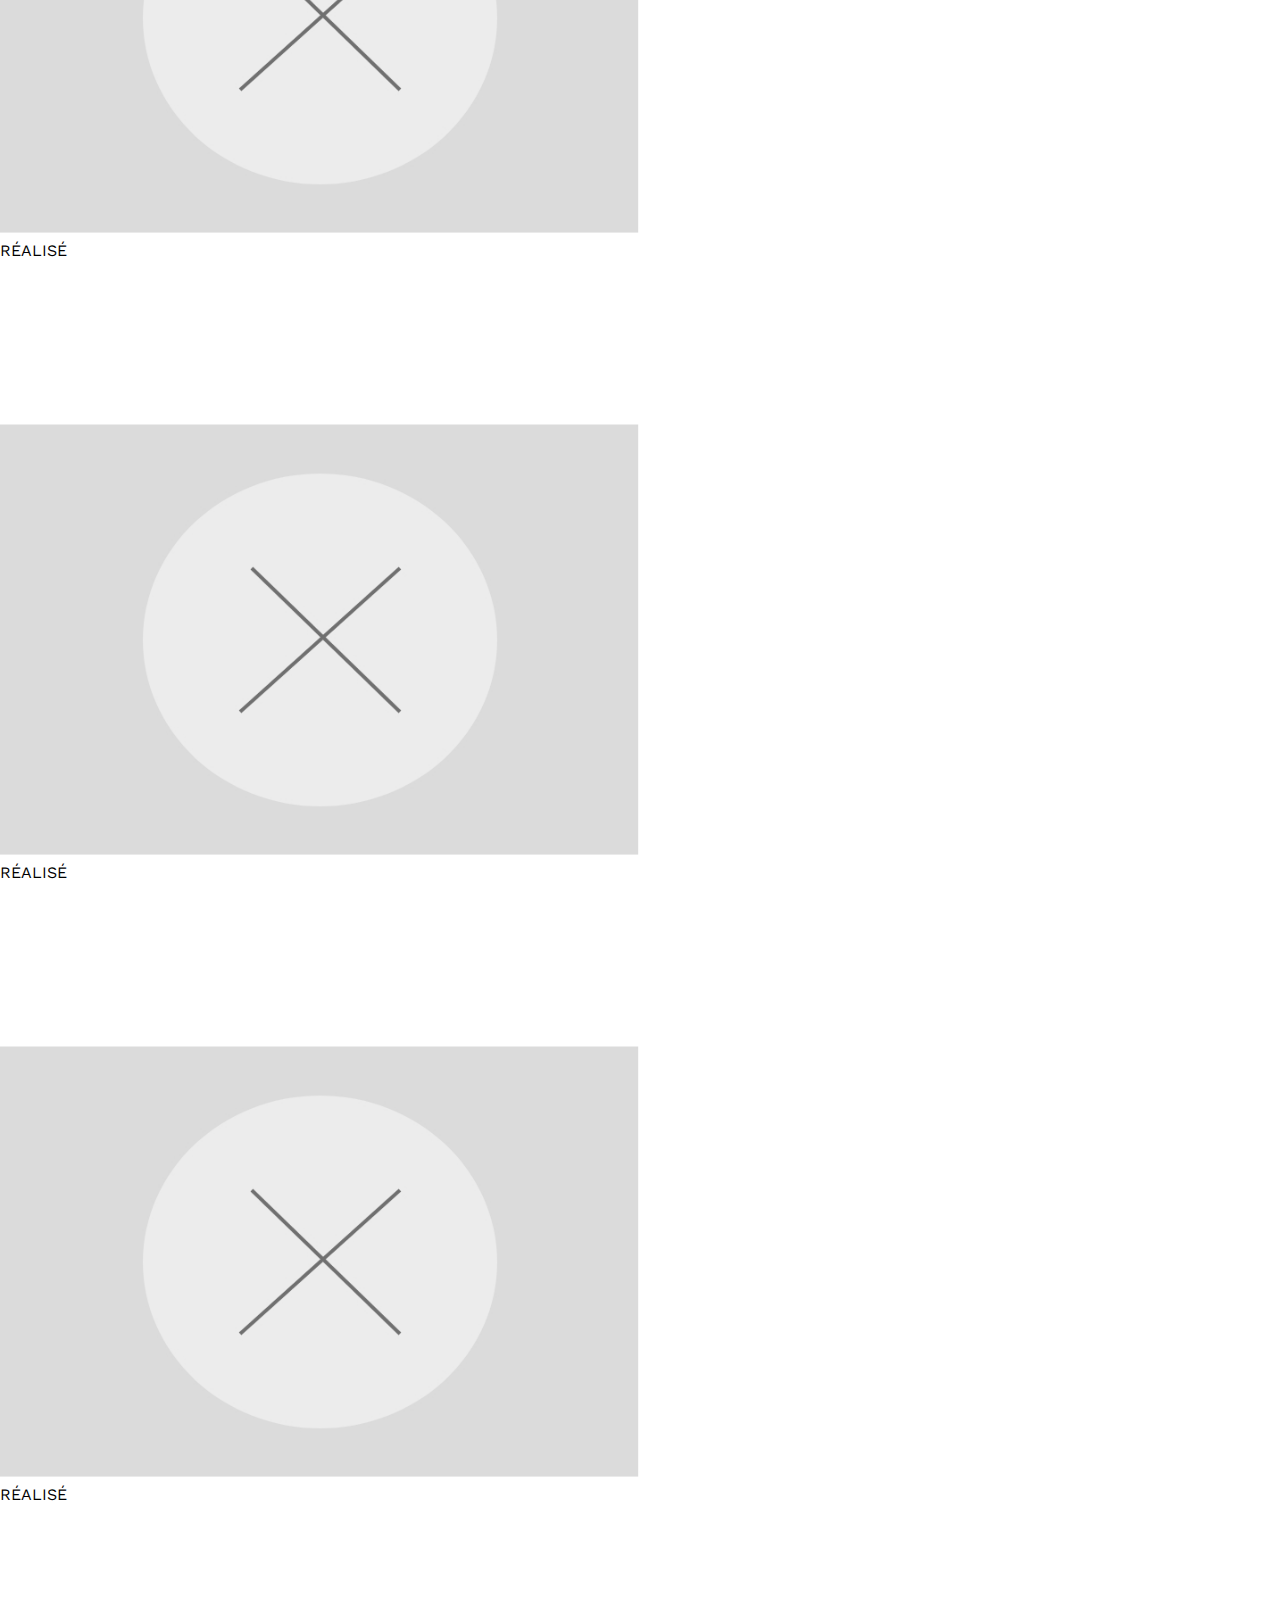
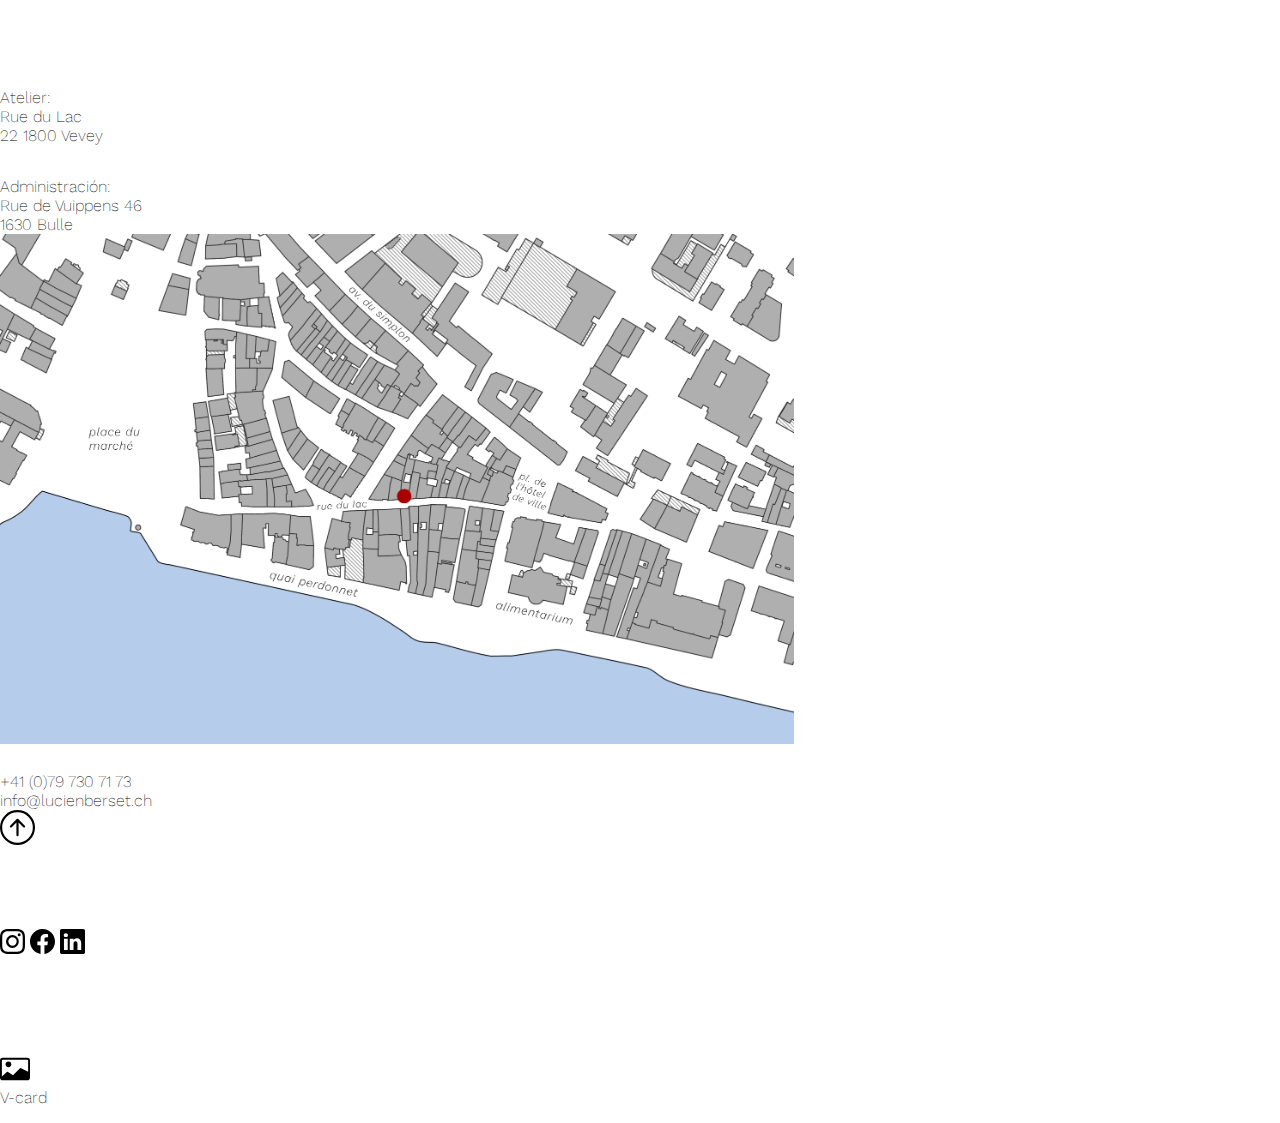
==== commit 6e0ce142: "estructura" ====
--- a/index.html
+++ b/index.html
@@ -4,7 +4,6 @@
     <meta charset="UTF-8">
     <meta name="viewport" content="width-device-width, initial-scale-1.0">
     <link rel="stylesheet" href="https://cdn.jsdelivr.net/npm/bootstrap@4.6.0/dist/css/bootstrap.min.css" integrity="sha384-B0vP5xmATw1+K9KRQjQERJvTumQW0nPEzvF6L/Z6nronJ3oUOFUFpCjEUQouq2+l" crossorigin="anonymous">
-    <script src="https://cdn.jsdelivr.net/npm/bootstrap@4.6.0/dist/js/bootstrap.bundle.min.js" integrity="sha384-Piv4xVNRyMGpqkS2by6br4gNJ7DXjqk09RmUpJ8jgGtD7zP9yug3goQfGII0yAns" crossorigin="anonymous"></script>
     <link rel="preconnect" href="https://fonts.googleapis.com">
     <link rel="preconnect" href="https://fonts.gstatic.com" crossorigin>
     <link href="https://fonts.googleapis.com/css2?family=Work+Sans:wght@100;300;400&display=swap" rel="stylesheet">
@@ -18,86 +17,215 @@
     <body>
 
 <!--PORTADA-->
-        <div class="portada">
-            <div class="text-center">
-                <h1><span> Lucien Berset</span> architectes</h1>
+
+<a href="index1.html" class="lucien" id="lucien">
+
+</a>
+
+<!--Vertical NAV-->
+
+  <div class="vertical-nav" id="sidebar">
+    <div class="flex">
+      <div class="py-4 px-3 mb-4">     
+        <div class="media-body">
+          <p class="mb-0">Lucien Berset <span> architecte</span></p>
+        </div>     
+      </div>
+      <ul class="nav flex-column mb-0">
+        <li class="nav-item">
+          <a href="#actualite" class="nav-link" style="color: black;">
+            Actualités
+          </a>
+        </li>
+        <li class="nav-item">
+          <a href="#profil" class="nav-link" style="color: black;">
+            Profil
+          </a>
+        </li>
+          <div class="Projets">
+            <a class="dropdown-toggle" href="#projest" role="button" id="dropdownMenuLink" data-toggle="dropdown"            aria-haspopup="true" aria-expanded="false">Projets</a>
+            <div class="dropdown-menu" aria-labelledby="dropdownMenuLink">
+                <a class="dropdown-item" href="#curso">En cuors</a>
+                <a class="dropdown-item" href="#realis">Réalisé</a>
             </div>
-        </div>
-
-<!--Pantalla mapa MENU-->
-
-       <div class="d-flex">
-            <div class="sidervar-container">
-                <h4><span>Lucien Berset</span> architectes</h4>
-            </div>
-       </div> 
-<div class="container-fluid">
+          </div>
+        </li>
+        <li class="nav-item">
+          <a href="#contact" class="nav-link" style="color:black">
+            Contact
+          </a>
+        </li>
+      </ul>
+    </div>
+
+</div>
+
+    <!--PRESENTACION-->
+<div class="container d-flex justify-content-center" id="pres">
+  <img src="img/gree.jpg" style="width: 65%;" alt="imagen gris">
+</div>
+
+<!--ACTUALITE-->
+<div class="container d-flex justify-content-center" id="actualite">
+  <div class="col-6">
+      <img src="img/gree.jpg" style="width: 95%;" alt="imgane gris">
+      <p>Lorem ipsum dolor sit amet consectetur adipisicing elit.
+        <p>Tempora harum vitae, perferendis alias odio fuga quidem provident nam fugit voluptatibus inventore error excepturi doloribus deserunt! Amet nisi enim veritatis rem ex autem culpa non.</p>
+      
+  </div>
+</div>
+
+<!--PROFIL-->
+<div class="profil" id="profil">
+    <div class="container d-flex justify-content-center">
+        <div class="col-8">
+          <p>Lorem, ipsum dolor sit amet consectetur adipisicing elit. Illo atque assumenda quia corrupti quaerat autem molestiae accusamus cupiditate temporibus, mollitia esse sint impedit, possimus saepe? Nemo fuga aperiam, temporibus ea explicabo mollitia quia odit consectetur. Harum provident sequi, quod enim vel soluta doloremque aliquid eius fugiat aliquam dolor veritatis iure ad neque earum blanditiis exercitationem consequuntur nulla eveniet nobis quasi?</p>
+        </div>
+    </div>
+</div>
+
+<!--PROJETS-->
+<div class="projets" id="projets">
+  <div class="d-flex justify-content-center p-3">
+    <img src="img/gree.jpg" style="width: 50%;" alt="mapa">
+  </div>
+  <p class="text-center">Lorem ipsum dolor sit amet consectetur adipisicing elit.</p>
+</div>
+
+<!--EN COURSE-->
+<div class="cours" id="curso">
+  <div class="d-flex justify-content-center">
+    <img src="img/gree.jpg" style="width: 50%;" alt="Pantalla gris">
+  </div>
+  <p class="text-center">Lorem ipsum dolor, sit amet consectetur adipisicing elit.</p>
+</div>
+
+<div class="cours" id="cuors">
+  <div class="d-flex justify-content-center">
+    <img src="img/gree.jpg" style="width: 50%;" alt="Pantalla gris">
+  </div>
+  <p class="text-center">Lorem ipsum dolor, sit amet consectetur adipisicing elit.</p>
+</div>
+
+<div class="cours" id="cuors">
+  <div class="d-flex justify-content-center">
+    <img src="img/gree.jpg" style="width: 50%;" alt="Pantalla gris">
+  </div>
+  <p class="text-center">Lorem ipsum dolor, sit amet consectetur adipisicing elit.</p>
+</div>
+
+<!--RÉALISÉ-->
+
+<div class="realis" id="realis">
+  <div class="d-flex justify-content-center">
+    <img src="img/gree.jpg" style="width: 50%;" alt="Pantalla gris">
+  </div>
+  <p class="text-center">RÉALISÉ</p>
+</div>
+
+<div class="realis" id="realis">
+  <div class="d-flex justify-content-center">
+    <img src="img/gree.jpg"  style="width: 50%;"alt="Pantalla gris">
+  </div>
+  <p class="text-center">RÉALISÉ</p>
+</div>
+
+<div class="realis" id="realis">
+  <div class="d-flex justify-content-center">
+    <img src="img/gree.jpg"style="width: 50%;" alt="Pantalla gris">
+  </div>
+  <p class="text-center">RÉALISÉ</p>
+</div>
+
+
+
+
+<!--CONTACT-->
+
+<div class="contact" id="contact">
+  <div class="container">
     <div class="row">
-        <div class="col-3">
-            <div class="menu">
-                <a href="#"class="d-block p-2" style="color: black;">Actualité</a>
-                <a href="#"class="d-block p-2" style="color: black;">Profil</a>
-                <a href="#"class="d-block p-2" style="color: black;">Projets</a>
-                <a href="#"class="d-block p-2" style="color: black;">Contact</a>
-            </div>
-        </div>
-        <div class="col-4">
-            <div class="dire">
-                <a href="https://www.google.ch/maps/place/Rue+du+Lac+22,+1800+Vevey,+Suiza/@46.4590463,6.8429694,17z/data=!3m1!4b1!4m5!3m4!1s0x478e9cce36eda3eb:0xb6dbe983200761a2!8m2!3d46.4590463!4d6.8451581">
-                    <p>Atelier:
-                        <p>Rue du lac 22</p>
-                    <p>1800 Vevey</p></a>
-            </div>
-        </div>
-        <div class="col-4">
-            <div class="dire">
-                <p>Administration: 
-                    <p>Rue de Vuippens 46</p>
-                    <p>1630 Bulle </p>
-            </div>
-        </div>
-
-<!--MAPA-->
-<div class="container">
+      <div class="col-6 d-flex justify-content-center">
+        <div class="ruta">
+          <a href=""><p>Atelier: 
+            <p>Rue du Lac </p>
+             <p class="margenb">22 1800 Vevey</p></a>
+        </div>
+      </div>
+      <div class="col-3-sm d-flex justify-content-center">
+        <div class="ruta">
+          <a href=""><p class="p-0">Administración:</p>
+          <p class="p-0">Rue de Vuippens 46</p>
+          <P>1630 Bulle</P></a>
+        </div>
+      </div>
+    </div>
+    <div class="d-flex justify-content-center">
+      <img src="img/Maps B&N vevey_1-2000.png" style="width: 62%;" alt="mapa">
+    </div>
+    <div class="col-6">
+      <div class="info">
+        <a href="tel:+41(0)79 730 71 73"><p class="text-center" id="center">+41 (0)79 730 71 73
+        </p></a>
+        <a href="mailto:info@lucienberset.ch"><p class="text-center">info@lucienberset.ch</p></a>
+      </div>
+    </div>
+</div>
+<div class="boton-up d-flex justify-content-end px-5" id="botonup">
+  <svg xmlns="http://www.w3.org/2000/svg" width="35" height="35" fill="currentColor" class="bi bi-arrow-up-circle" viewBox="0 0 16 16">
+    <path fill-rule="evenodd" d="M1 8a7 7 0 1 0 14 0A7 7 0 0 0 1 8zm15 0A8 8 0 1 1 0 8a8 8 0 0 1 16 0zm-7.5 3.5a.5.5 0 0 1-1 0V5.707L5.354 7.854a.5.5 0 1 1-.708-.708l3-3a.5.5 0 0 1 .708 0l3 3a.5.5 0 0 1-.708.708L8.5 5.707V11.5z"/>
+  </svg>
+</div>
+
+
+<!--PIE DE PAGINA-->
+<footer>
+  <div class="container-fluid">
     <div class="row">
-        <div class="d-flex justify-content-center">
-            <img src="img/Maps B&N vevey_1-2000.png" alt="">
-        </div>
-    </div>
-</div>
-            
-<div class="container-fluid">
-    <div class="row">
-            <div class="p-4">
-                <a href="tel:+41 79 730 71 73" style="color: black;"><p>+41 79 730 71 73</p></a>
-                <a href="mailto:info@lucienberset.ch" style="color: black;"><p>info@lucienberset.ch</p></a>
-                    <p>V-card
-                        <a href="doc/Lucien Berset architectes actualizada.vcf">
-                    <svg xmlns="http://www.w3.org/2000/svg" width="30" height="30" fill="currentColor" class="bi bi-credit-card" viewBox="0 0 16 16">
-                        <path d="M0 4a2 2 0 0 1 2-2h12a2 2 0 0 1 2 2v8a2 2 0 0 1-2 2H2a2 2 0 0 1-2-2V4zm2-1a1 1 0 0 0-1 1v1h14V4a1 1 0 0 0-1-1H2zm13 4H1v5a1 1 0 0 0 1 1h12a1 1 0 0 0 1-1V7z"/>
-                        <path d="M2 10a1 1 0 0 1 1-1h1a1 1 0 0 1 1 1v1a1 1 0 0 1-1 1H3a1 1 0 0 1-1-1v-1z"/>
-                    </svg></p></a>
-            </div>
-    </div>
-</div>
-
-<!--iconos-->
-
-   <a href="#" class="icon">
-    <svg xmlns="http://www.w3.org/2000/svg" width="25" height="25" fill="currentColor" class="bi bi-linkedin" viewBox="0 0 16 16">
-        <path d="M0 1.146C0 .513.526 0 1.175 0h13.65C15.474 0 16 .513 16 1.146v13.708c0 .633-.526 1.146-1.175 1.146H1.175C.526 16 0 15.487 0 14.854V1.146zm4.943 12.248V6.169H2.542v7.225h2.401zm-1.2-8.212c.837 0 1.358-.554 1.358-1.248-.015-.709-.52-1.248-1.342-1.248-.822 0-1.359.54-1.359 1.248 0 .694.521 1.248 1.327 1.248h.016zm4.908 8.212V9.359c0-.216.016-.432.08-.586.173-.431.568-.878 1.232-.878.869 0 1.216.662 1.216 1.634v3.865h2.401V9.25c0-2.22-1.184-3.252-2.764-3.252-1.274 0-1.845.7-2.165 1.193v.025h-.016a5.54 5.54 0 0 1 .016-.025V6.169h-2.4c.03.678 0 7.225 0 7.225h2.4z"/>
-      </svg>
-   </a>
-   <a href="#" class="icon">
-    <svg xmlns="http://www.w3.org/2000/svg" width="25" height="25" fill="currentColor" class="bi bi-instagram" viewBox="0 0 16 16">
-        <path d="M8 0C5.829 0 5.556.01 4.703.048 3.85.088 3.269.222 2.76.42a3.917 3.917 0 0 0-1.417.923A3.927 3.927 0 0 0 .42 2.76C.222 3.268.087 3.85.048 4.7.01 5.555 0 5.827 0 8.001c0 2.172.01 2.444.048 3.297.04.852.174 1.433.372 1.942.205.526.478.972.923 1.417.444.445.89.719 1.416.923.51.198 1.09.333 1.942.372C5.555 15.99 5.827 16 8 16s2.444-.01 3.298-.048c.851-.04 1.434-.174 1.943-.372a3.916 3.916 0 0 0 1.416-.923c.445-.445.718-.891.923-1.417.197-.509.332-1.09.372-1.942C15.99 10.445 16 10.173 16 8s-.01-2.445-.048-3.299c-.04-.851-.175-1.433-.372-1.941a3.926 3.926 0 0 0-.923-1.417A3.911 3.911 0 0 0 13.24.42c-.51-.198-1.092-.333-1.943-.372C10.443.01 10.172 0 7.998 0h.003zm-.717 1.442h.718c2.136 0 2.389.007 3.232.046.78.035 1.204.166 1.486.275.373.145.64.319.92.599.28.28.453.546.598.92.11.281.24.705.275 1.485.039.843.047 1.096.047 3.231s-.008 2.389-.047 3.232c-.035.78-.166 1.203-.275 1.485a2.47 2.47 0 0 1-.599.919c-.28.28-.546.453-.92.598-.28.11-.704.24-1.485.276-.843.038-1.096.047-3.232.047s-2.39-.009-3.233-.047c-.78-.036-1.203-.166-1.485-.276a2.478 2.478 0 0 1-.92-.598 2.48 2.48 0 0 1-.6-.92c-.109-.281-.24-.705-.275-1.485-.038-.843-.046-1.096-.046-3.233 0-2.136.008-2.388.046-3.231.036-.78.166-1.204.276-1.486.145-.373.319-.64.599-.92.28-.28.546-.453.92-.598.282-.11.705-.24 1.485-.276.738-.034 1.024-.044 2.515-.045v.002zm4.988 1.328a.96.96 0 1 0 0 1.92.96.96 0 0 0 0-1.92zm-4.27 1.122a4.109 4.109 0 1 0 0 8.217 4.109 4.109 0 0 0 0-8.217zm0 1.441a2.667 2.667 0 1 1 0 5.334 2.667 2.667 0 0 1 0-5.334z"/>
-      </svg>
-   </a>
-   <a href="#" class="icon">
-    <svg xmlns="http://www.w3.org/2000/svg" width="25" height="25" fill="currentColor" class="bi bi-facebook" viewBox="0 0 16 16">
-        <path d="M16 8.049c0-4.446-3.582-8.05-8-8.05C3.58 0-.002 3.603-.002 8.05c0 4.017 2.926 7.347 6.75 7.951v-5.625h-2.03V8.05H6.75V6.275c0-2.017 1.195-3.131 3.022-3.131.876 0 1.791.157 1.791.157v1.98h-1.009c-.993 0-1.303.621-1.303 1.258v1.51h2.218l-.354 2.326H9.25V16c3.824-.604 6.75-3.934 6.75-7.951z"/>
-      </svg>
-    </a>
-    </body>
-    </html>
-      +      <div class="col-3">
+        <div class="iconos">
+          <a href="#" class="p-1">
+            <svg xmlns="http://www.w3.org/2000/svg" width="25" height="25" fill="currentColor" class="bi bi-instagram" viewBox="0 0 16 16">
+              <path d="M8 0C5.829 0 5.556.01 4.703.048 3.85.088 3.269.222 2.76.42a3.917 3.917 0 0 0-1.417.923A3.927 3.927 0 0 0 .42 2.76C.222 3.268.087 3.85.048 4.7.01 5.555 0 5.827 0 8.001c0 2.172.01 2.444.048 3.297.04.852.174 1.433.372 1.942.205.526.478.972.923 1.417.444.445.89.719 1.416.923.51.198 1.09.333 1.942.372C5.555 15.99 5.827 16 8 16s2.444-.01 3.298-.048c.851-.04 1.434-.174 1.943-.372a3.916 3.916 0 0 0 1.416-.923c.445-.445.718-.891.923-1.417.197-.509.332-1.09.372-1.942C15.99 10.445 16 10.173 16 8s-.01-2.445-.048-3.299c-.04-.851-.175-1.433-.372-1.941a3.926 3.926 0 0 0-.923-1.417A3.911 3.911 0 0 0 13.24.42c-.51-.198-1.092-.333-1.943-.372C10.443.01 10.172 0 7.998 0h.003zm-.717 1.442h.718c2.136 0 2.389.007 3.232.046.78.035 1.204.166 1.486.275.373.145.64.319.92.599.28.28.453.546.598.92.11.281.24.705.275 1.485.039.843.047 1.096.047 3.231s-.008 2.389-.047 3.232c-.035.78-.166 1.203-.275 1.485a2.47 2.47 0 0 1-.599.919c-.28.28-.546.453-.92.598-.28.11-.704.24-1.485.276-.843.038-1.096.047-3.232.047s-2.39-.009-3.233-.047c-.78-.036-1.203-.166-1.485-.276a2.478 2.478 0 0 1-.92-.598 2.48 2.48 0 0 1-.6-.92c-.109-.281-.24-.705-.275-1.485-.038-.843-.046-1.096-.046-3.233 0-2.136.008-2.388.046-3.231.036-.78.166-1.204.276-1.486.145-.373.319-.64.599-.92.28-.28.546-.453.92-.598.282-.11.705-.24 1.485-.276.738-.034 1.024-.044 2.515-.045v.002zm4.988 1.328a.96.96 0 1 0 0 1.92.96.96 0 0 0 0-1.92zm-4.27 1.122a4.109 4.109 0 1 0 0 8.217 4.109 4.109 0 0 0 0-8.217zm0 1.441a2.667 2.667 0 1 1 0 5.334 2.667 2.667 0 0 1 0-5.334z"/>
+            </svg>
+          </a>
+          <a href="" class="p-1">
+            <svg xmlns="http://www.w3.org/2000/svg" width="25" height="25" fill="currentColor" class="bi bi-facebook" viewBox="0 0 16 16">
+              <path d="M16 8.049c0-4.446-3.582-8.05-8-8.05C3.58 0-.002 3.603-.002 8.05c0 4.017 2.926 7.347 6.75 7.951v-5.625h-2.03V8.05H6.75V6.275c0-2.017 1.195-3.131 3.022-3.131.876 0 1.791.157 1.791.157v1.98h-1.009c-.993 0-1.303.621-1.303 1.258v1.51h2.218l-.354 2.326H9.25V16c3.824-.604 6.75-3.934 6.75-7.951z"/>
+            </svg>
+          </a>
+          <a href="" class="p-1">
+            <svg xmlns="http://www.w3.org/2000/svg" width="25" height="25" fill="currentColor" class="bi bi-linkedin" viewBox="0 0 16 16">
+              <path d="M0 1.146C0 .513.526 0 1.175 0h13.65C15.474 0 16 .513 16 1.146v13.708c0 .633-.526 1.146-1.175 1.146H1.175C.526 16 0 15.487 0 14.854V1.146zm4.943 12.248V6.169H2.542v7.225h2.401zm-1.2-8.212c.837 0 1.358-.554 1.358-1.248-.015-.709-.52-1.248-1.342-1.248-.822 0-1.359.54-1.359 1.248 0 .694.521 1.248 1.327 1.248h.016zm4.908 8.212V9.359c0-.216.016-.432.08-.586.173-.431.568-.878 1.232-.878.869 0 1.216.662 1.216 1.634v3.865h2.401V9.25c0-2.22-1.184-3.252-2.764-3.252-1.274 0-1.845.7-2.165 1.193v.025h-.016a5.54 5.54 0 0 1 .016-.025V6.169h-2.4c.03.678 0 7.225 0 7.225h2.4z"/>
+            </svg>
+          </a>
+        </div>
+      </div>
+      <div class="col-3">
+        <div class="iconos">
+          <a href="">
+            <svg xmlns="http://www.w3.org/2000/svg" width="30" height="30" fill="currentColor" class="bi bi-card-image" viewBox="0 0 16 16">
+              <path d="M6.002 5.5a1.5 1.5 0 1 1-3 0 1.5 1.5 0 0 1 3 0z"/>
+              <path d="M1.5 2A1.5 1.5 0 0 0 0 3.5v9A1.5 1.5 0 0 0 1.5 14h13a1.5 1.5 0 0 0 1.5-1.5v-9A1.5 1.5 0 0 0 14.5 2h-13zm13 1a.5.5 0 0 1 .5.5v6l-3.775-1.947a.5.5 0 0 0-.577.093l-3.71 3.71-2.66-1.772a.5.5 0 0 0-.63.062L1.002 12v.54A.505.505 0 0 1 1 12.5v-9a.5.5 0 0 1 .5-.5h13z"/>
+            </svg>
+            <p class="d-inline">V-card</p>
+          </a>
+        </div>
+      </div>
+
+    </div>
+  </div>
+</footer>
+
+
+
+
+<script src="https://code.jquery.com/jquery-3.5.1.slim.min.js" integrity="sha384-DfXdz2htPH0lsSSs5nCTpuj/zy4C+OGpamoFVy38MVBnE+IbbVYUew+OrCXaRkfj" crossorigin="anonymous"></script>
+<script src="https://cdn.jsdelivr.net/npm/popper.js@1.16.1/dist/umd/popper.min.js" integrity="sha384-9/reFTGAW83EW2RDu2S0VKaIzap3H66lZH81PoYlFhbGU+6BZp6G7niu735Sk7lN" crossorigin="anonymous"></script>
+<script src="https://cdn.jsdelivr.net/npm/bootstrap@4.6.0/dist/js/bootstrap.min.js" integrity="sha384-+YQ4JLhjyBLPDQt//I+STsc9iw4uQqACwlvpslubQzn4u2UU2UFM80nGisd026JF" crossorigin="anonymous"></script>
+<script src="main/main.js"></script>
+</body>
+</html>
+
+
+
--- a/style.css/style.css
+++ b/style.css/style.css
@@ -6,93 +6,177 @@
 body{
     font-family: 'Work sans';
 }
+html{
+    scroll-behavior: smooth;
+}
+/**/
+.portada{
+    padding-top: 18em;
+}
+.portada span{
+    font-weight: 600;
+}
+.portada h2{
+    font-weight: 200;
+}
 
 /*PORTADA*/
-.text-center h1{
-padding: 8em;
-font-family: 'Work sans';
 
+.vertical-nav {
+      min-width:17rem;
+      width:17rem;
+      height:100vh;
+      position:fixed;
+      top:0;
+      left:0;
+      font-family: 'Work sans';
+      font-weight: 200;
+      display: flex;
+      flex-direction: column;
+      justify-content: space-between;
+
+    }
+
+
+.vertical-nav p{
+font-size: 19px;
+font-weight: 600;
 }
-h1{
-    font-weight: lighter;
+
+.vertical-nav span{
+font-weight: 200;
 }
-h1 span{
-    font-weight: 600;
-}
-.text-center h2 span{
-    font-weight: 600;
+
+a{
+    color:black;
+    bottom:2em;
+    text-decoration: none;
 
 }
 
-.sidervar-container {
-    min-height: 18vh;
-}
-
-.sidervar-container h4{
-    padding: .875rem 1.75rem;
-    font-weight: lighter;
-}
-.sidervar-container h4 span{
+a:hover{
     font-weight: 600;
 }
 
 /*MENU*/
-.col-3{
-    bottom: -2em;
-}
-    
-.menu a{
-    font-family: 'Work sans';
-    font-weight: 200;
-    top: -50px;
-
-}
-a:hover{
-    text-decoration: none;
-    font-weight: 600;
-    color: #000;
+.flex{
+    display: flex;
+    flex-direction: column;
+    justify-content: space-between;
+    height: 10em;
 
 }
 
-/*DIRE*/
-.col-4{
-    bottom: -2.5em;
+/*PRESENTACION*/
+
+#pres{
+    padding-top: 7em;
 }
-.col-4 a{
-    text-decoration: none;
-    color: #000;
-}
-p{
-    font-weight: 200;
-    margin-left: 0.5em;
-    margin-bottom: 0%;
-}
-.dire a{
-    text-decoration: none;
-    color: #000;
-}
-a svg{
-    color: #000;
+
+/*ACTUALITE*/
+#actualite{
+    padding-top: 7em;
+  
 }
 
 
-/*mapa*/
+/*PROFIL*/
 
-img{
-    width: 55%;
+.profil{
+    padding: 7em;
+    padding-bottom: 4em;
+    margin: 7em;
+}
+
+/*PROJETS*/
+.Projets{
+
+    font-family: 'Work sans';
+    font-weight: 200;
+    top:0%;
+    padding-left: 1em;
+
+
+}
+.Projets a:hover{
+    color: black;
+    font-weight: 600;
+    text-decoration: none;
+}
+.dropdown-item{
+    text-decoration: none;
+}
+.dropdown-item:hover{
+    background-color: white;
+}
+
+/*EN COURS*/
+.cours{
+    padding-top: 5em;
+    padding-bottom: 5em;
+}
+
+
+/*RÉALISÉ*/
+
+.realis{
+    padding-top: 5em;
+    padding-bottom: 5em;
+}
+
+
+
+
+/*CONTACT*/
+
+.contact a{
+    text-decoration: none;
+    font-weight: 200;
+    margin-bottom: 0%;
+   
+}
+
+#contact{
+    padding-top: 6.5em;
+}
+.info p{
+    margin-bottom: 0%;
 
 }
 
-.p-4 p{
-    margin-left: 21em;
+.info a:hover{
+    color: black;
+    font-weight: 600;
+
 }
-p:hover{
-    color: #000;
+.ruta p{
+    margin-bottom: 0%;
+  
+}
+.ruta .margenb{
+    margin-bottom: 2em;
+}
+.ruta a:hover{
+    color:black;
+    font-weight: 600;
+}
+#center{
+    padding-top: 1.5em;
+}
+/*ICONOS*/
+.iconos{
+    padding-bottom: 1em;
+    margin-top: 5em;
+    margin-right: 5em;
+
+}
+.iconos a:hover{
+    color: black;
 }
 
-/*iconos*/
-.icon svg{
-    margin-left: 1.5em;
-    margin-bottom: 1em;
-    color: #000;
-}
+/*BOTON UP*/
+.boton-up{
+    bottom: 2em;
+    cursor: pointer;
+
+}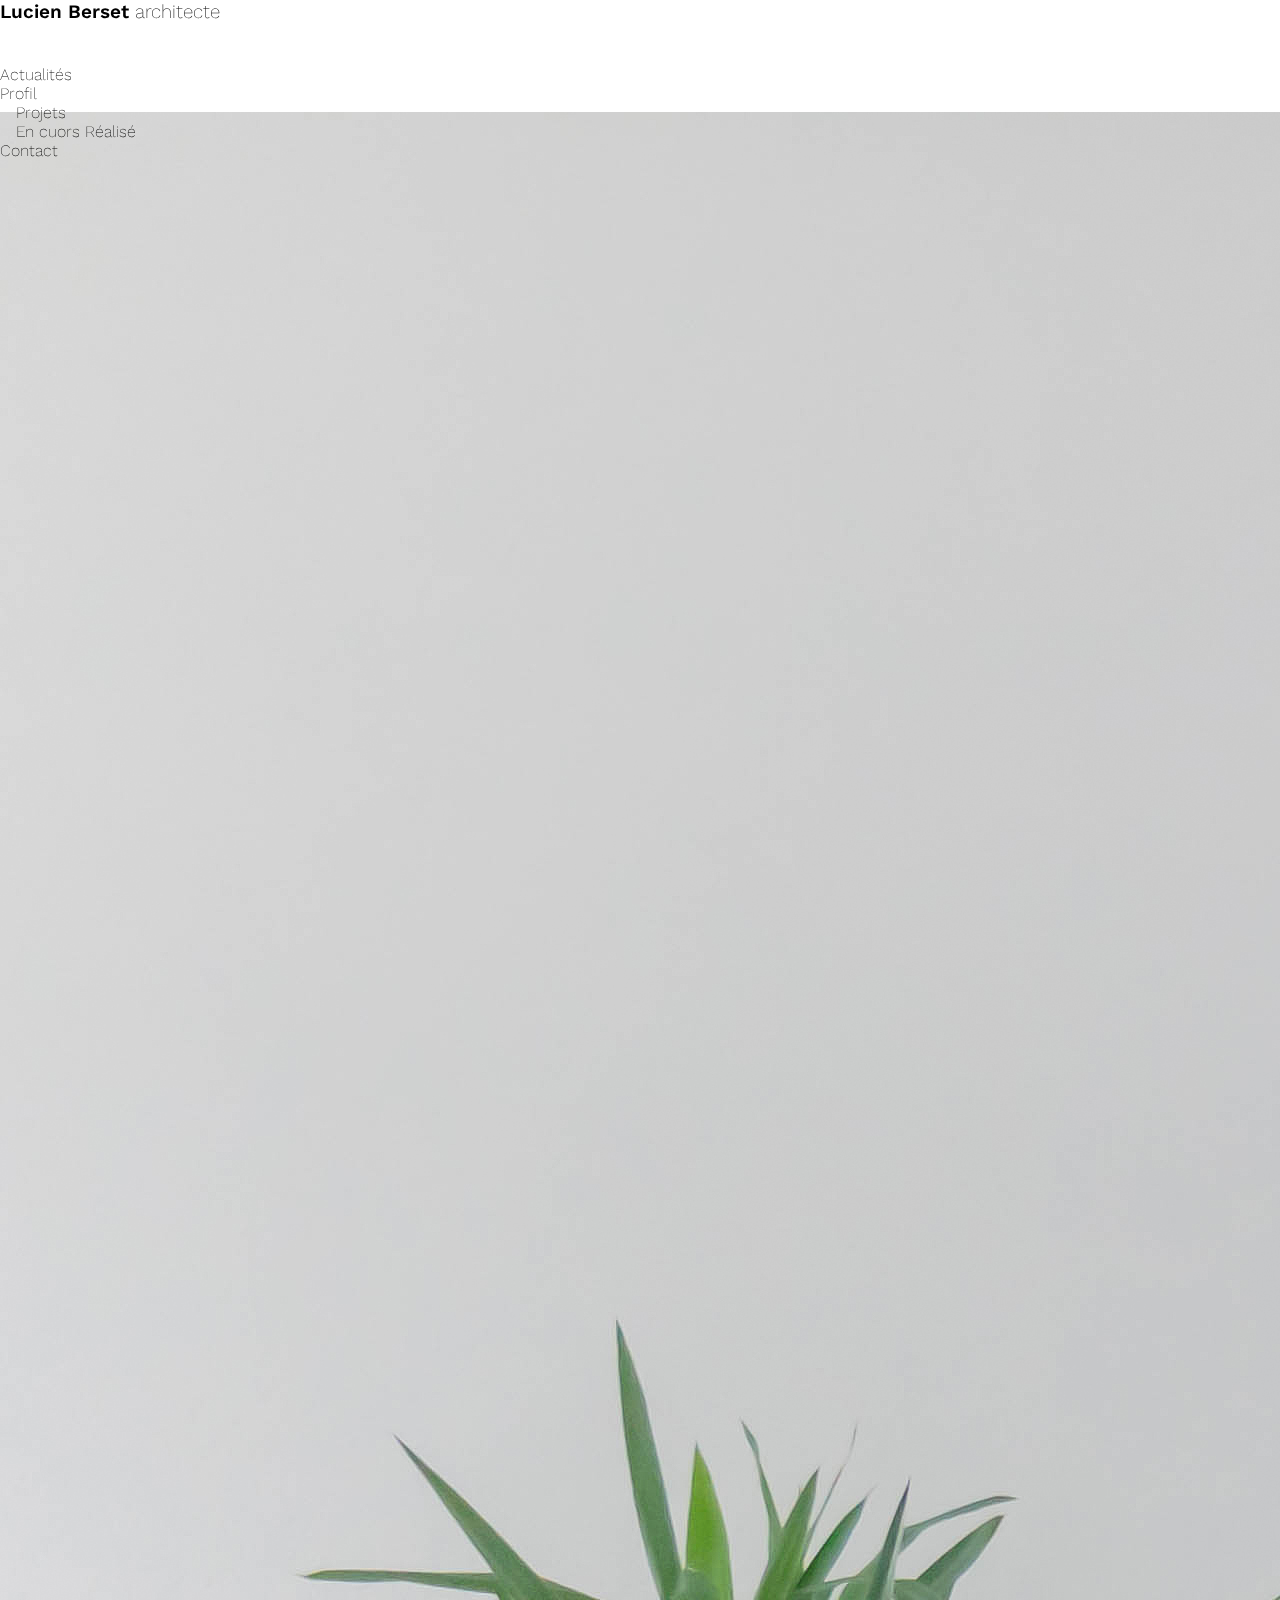
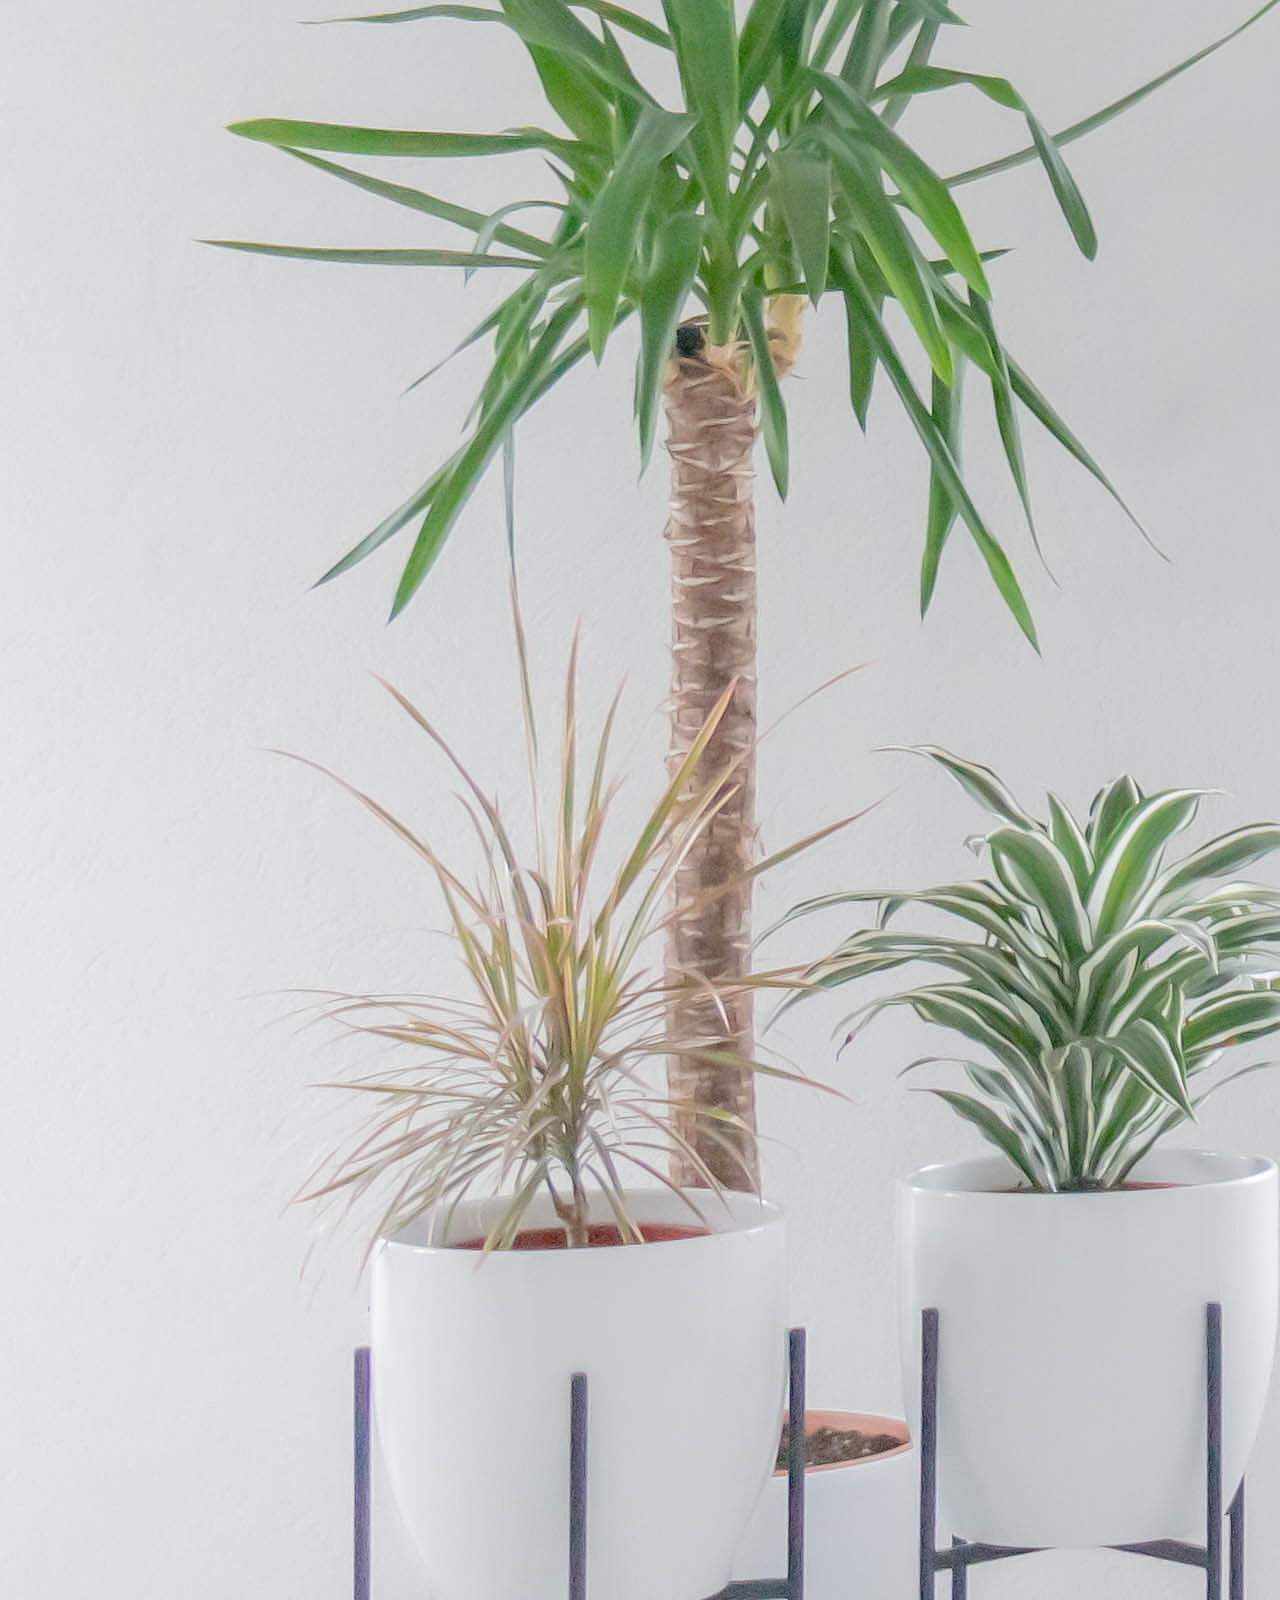
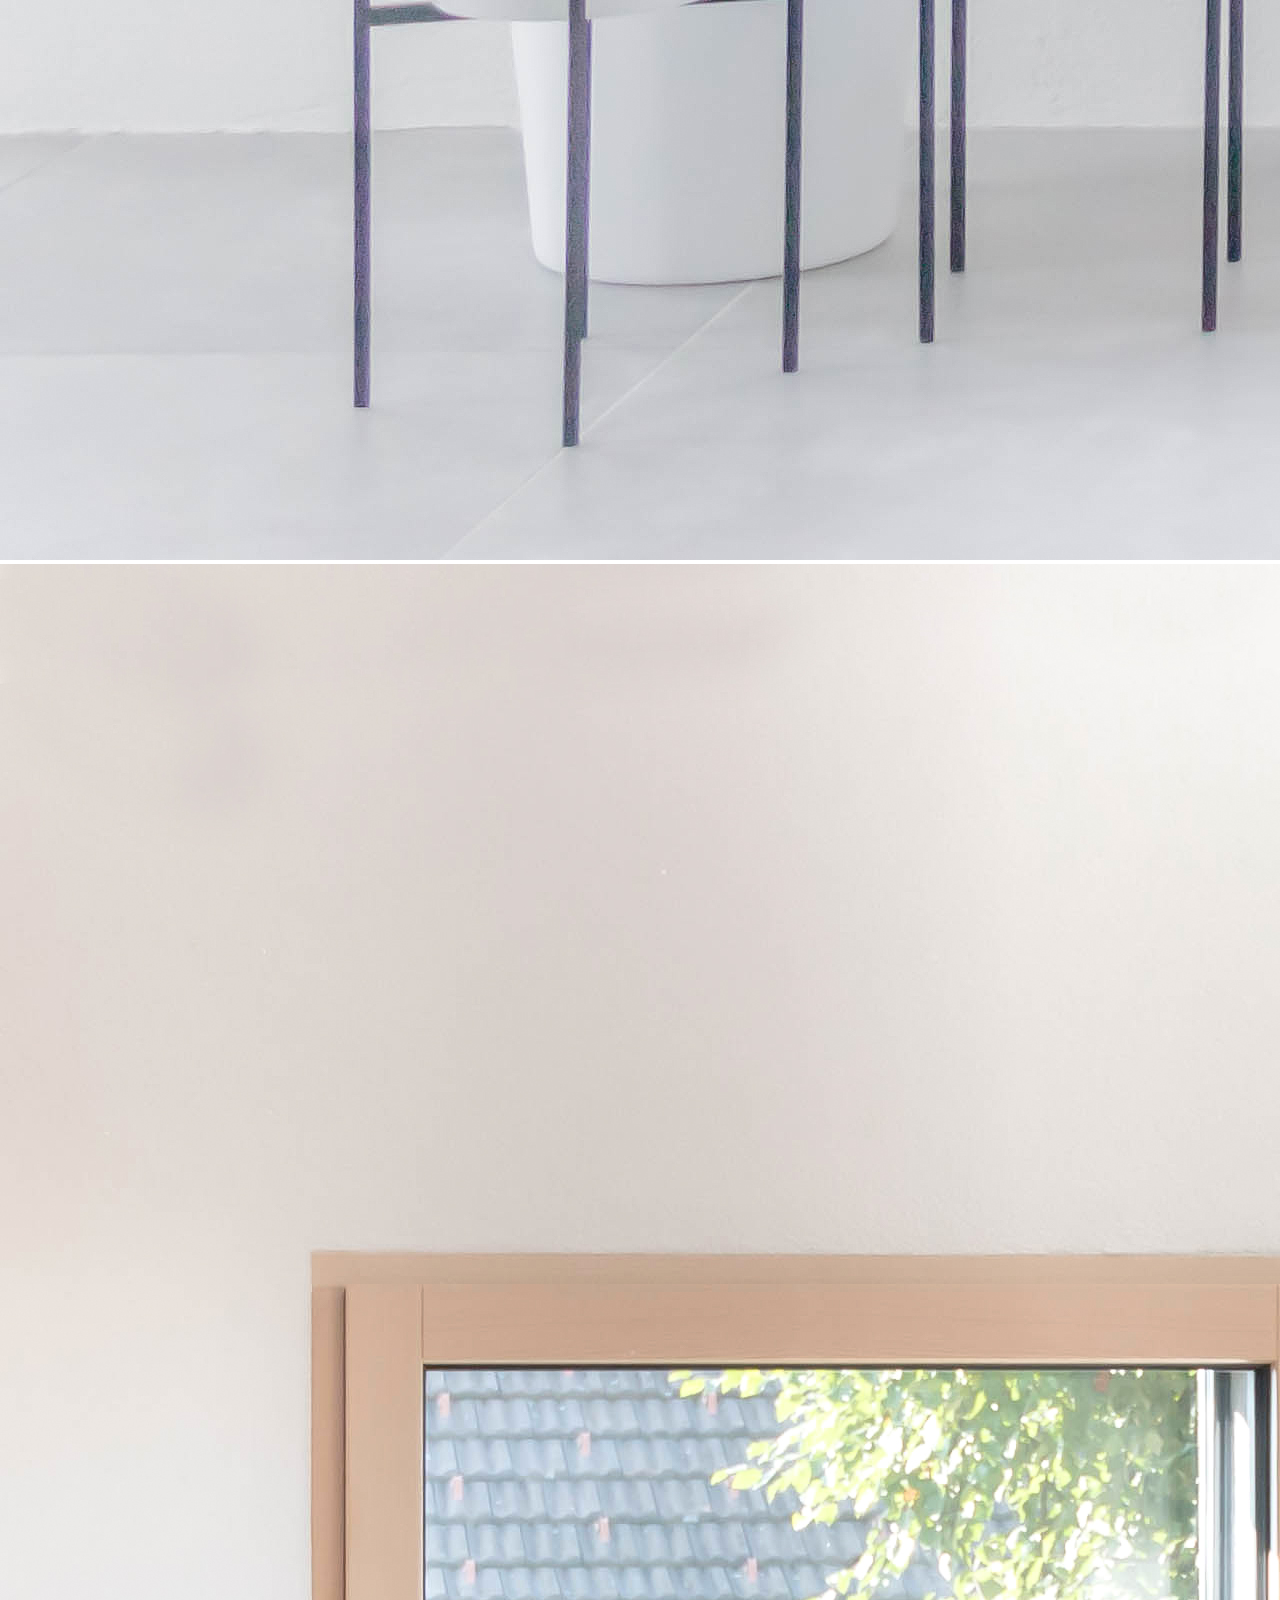
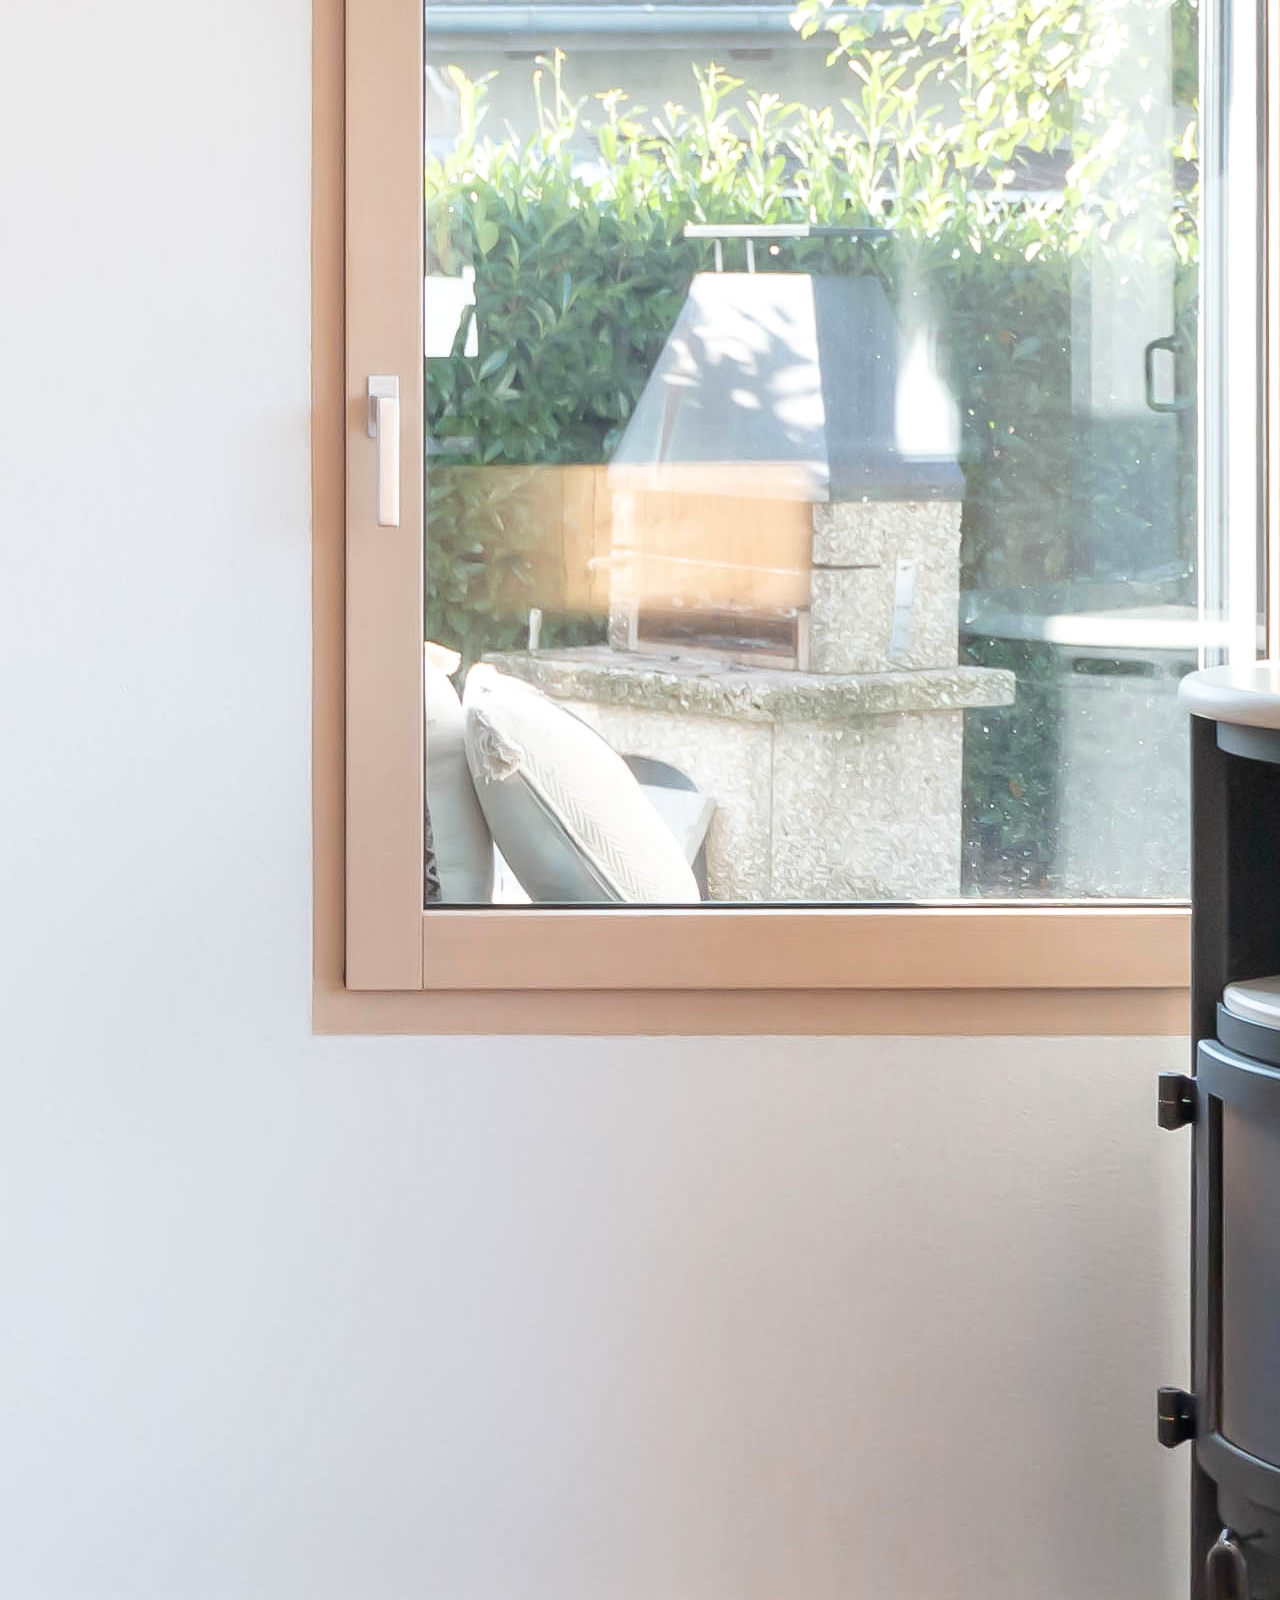
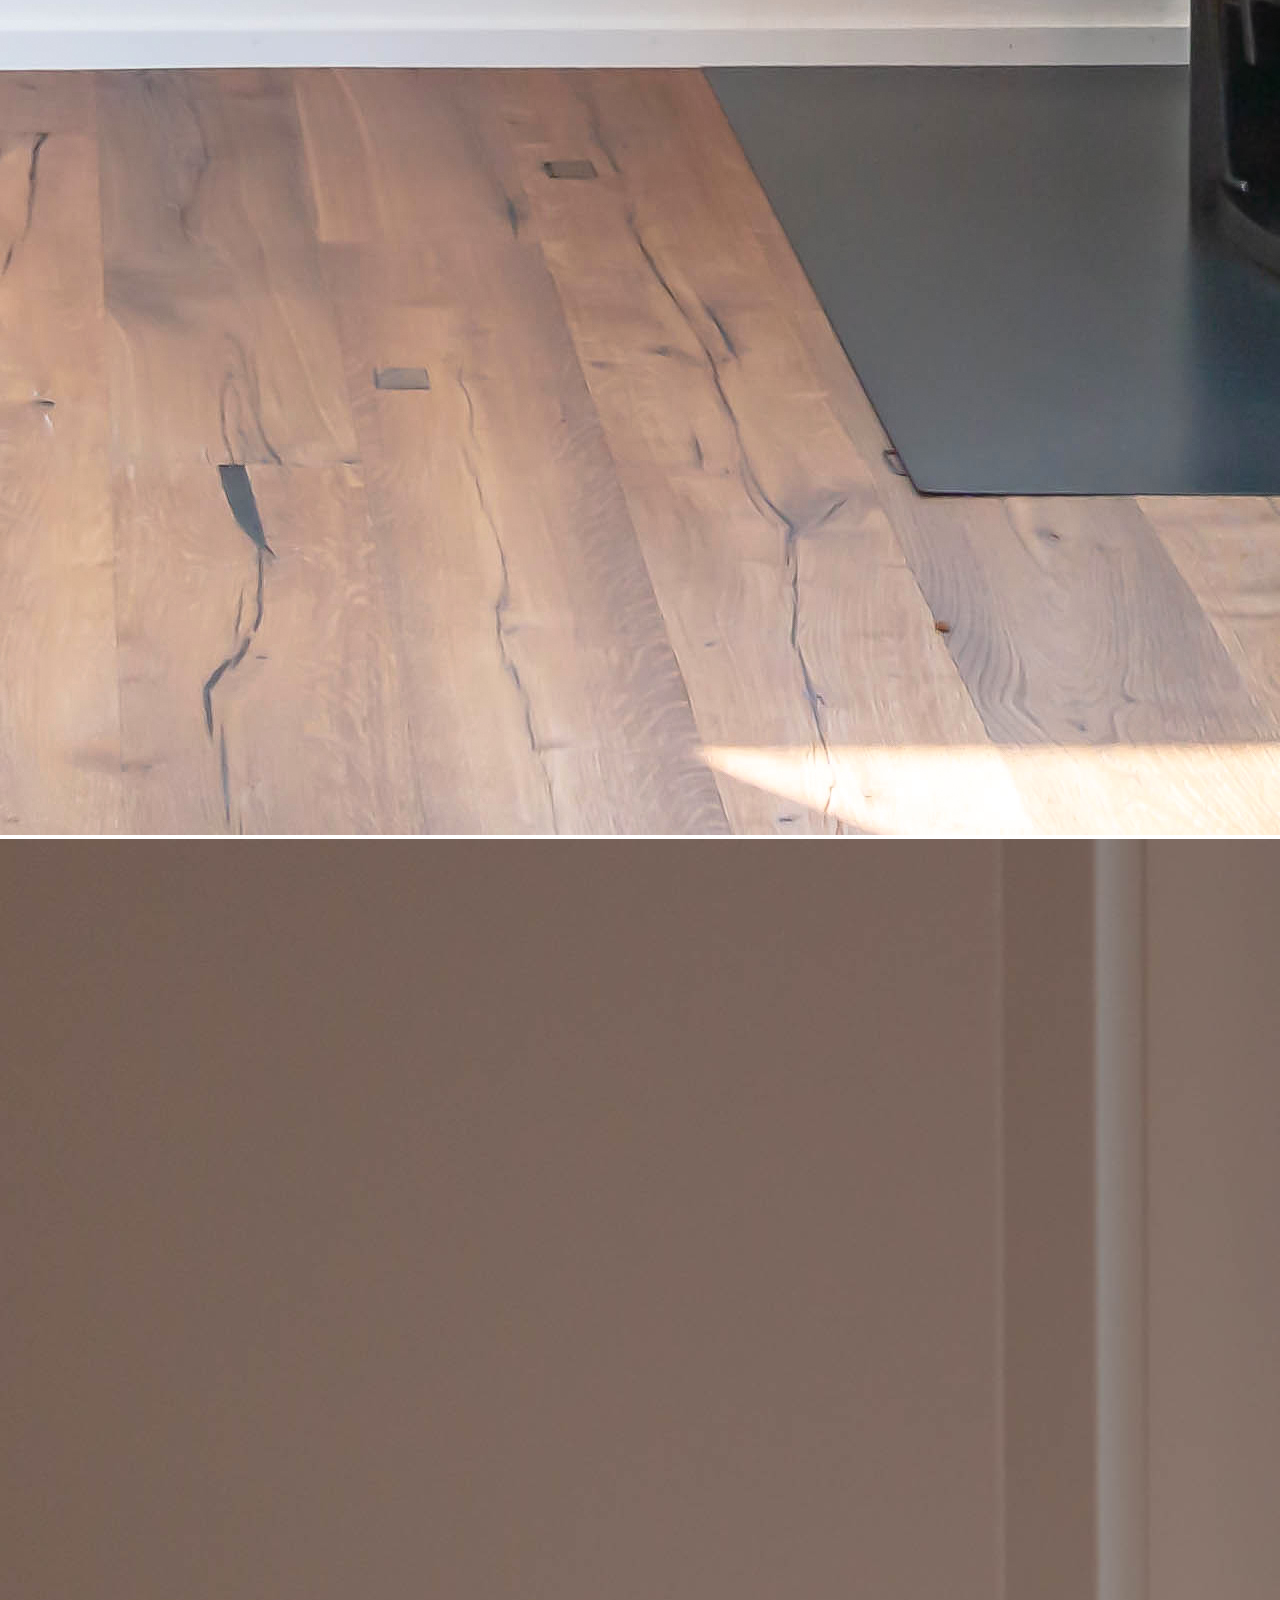
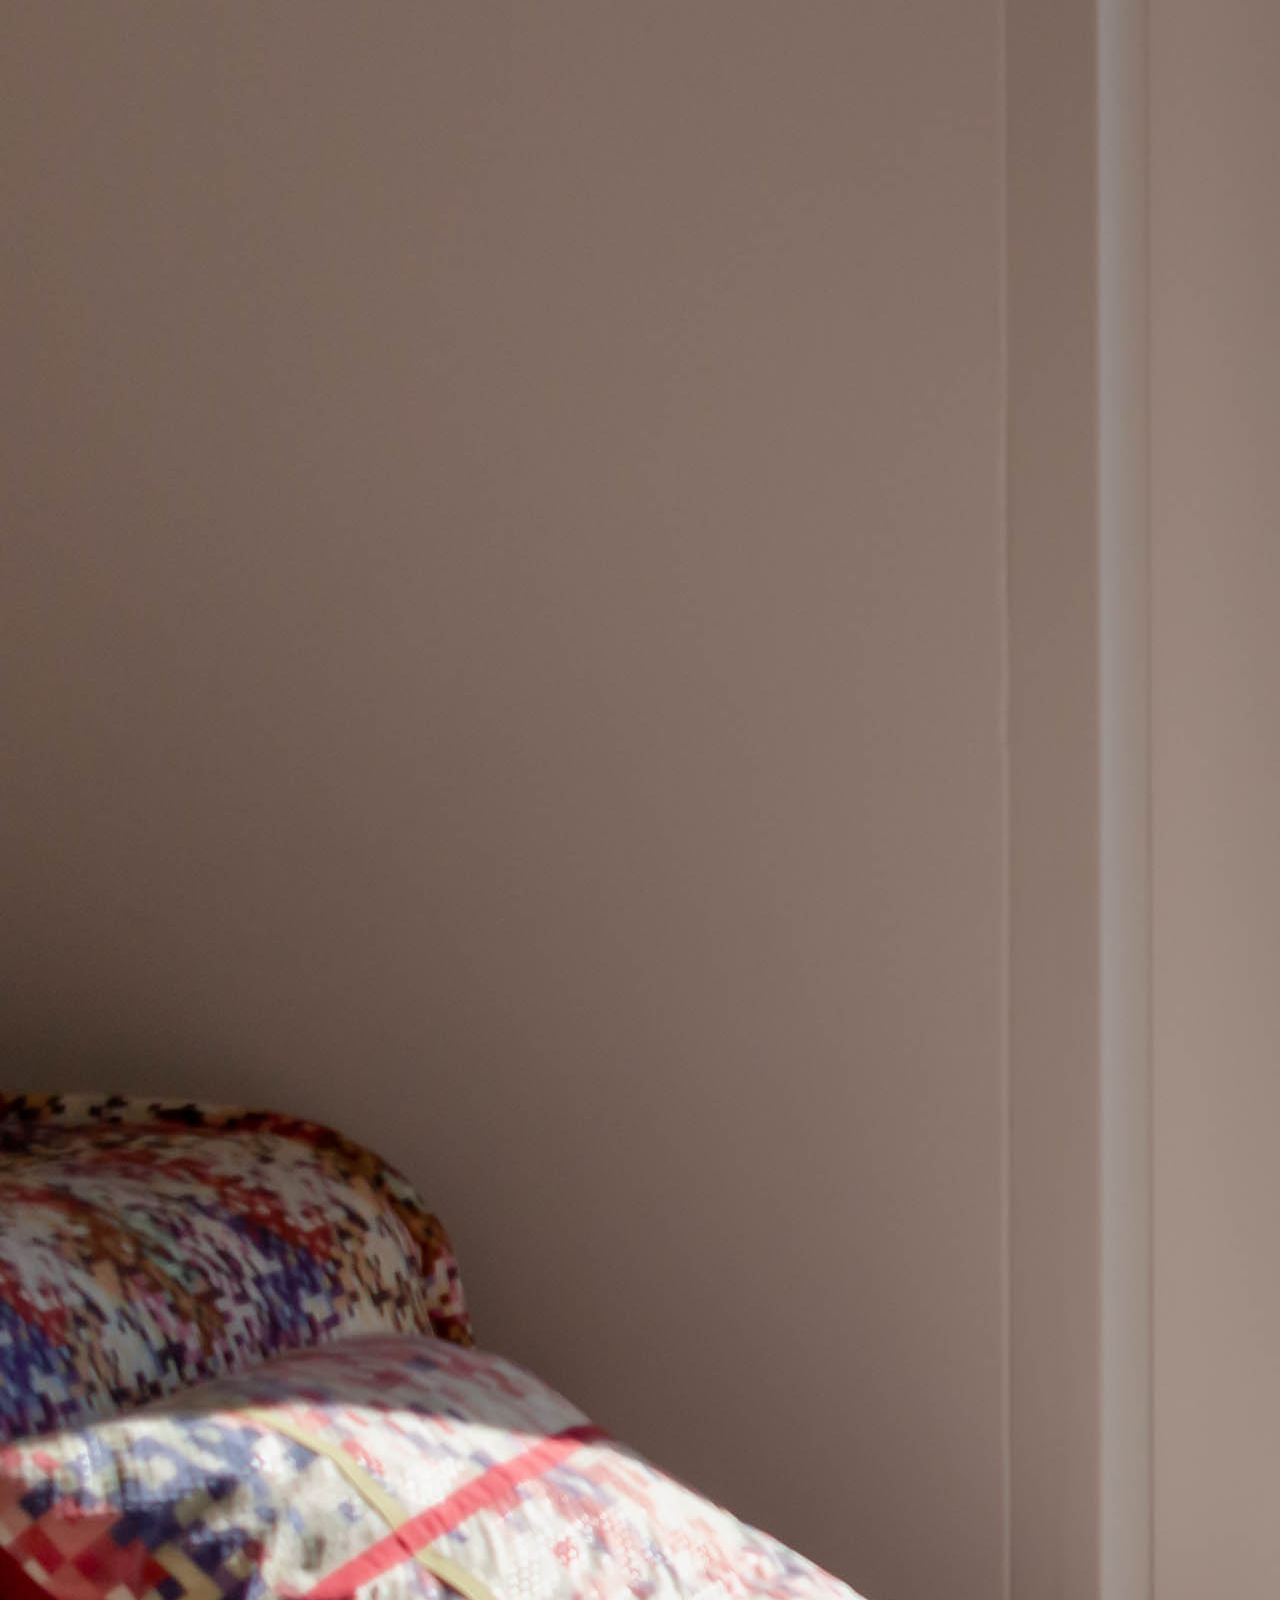
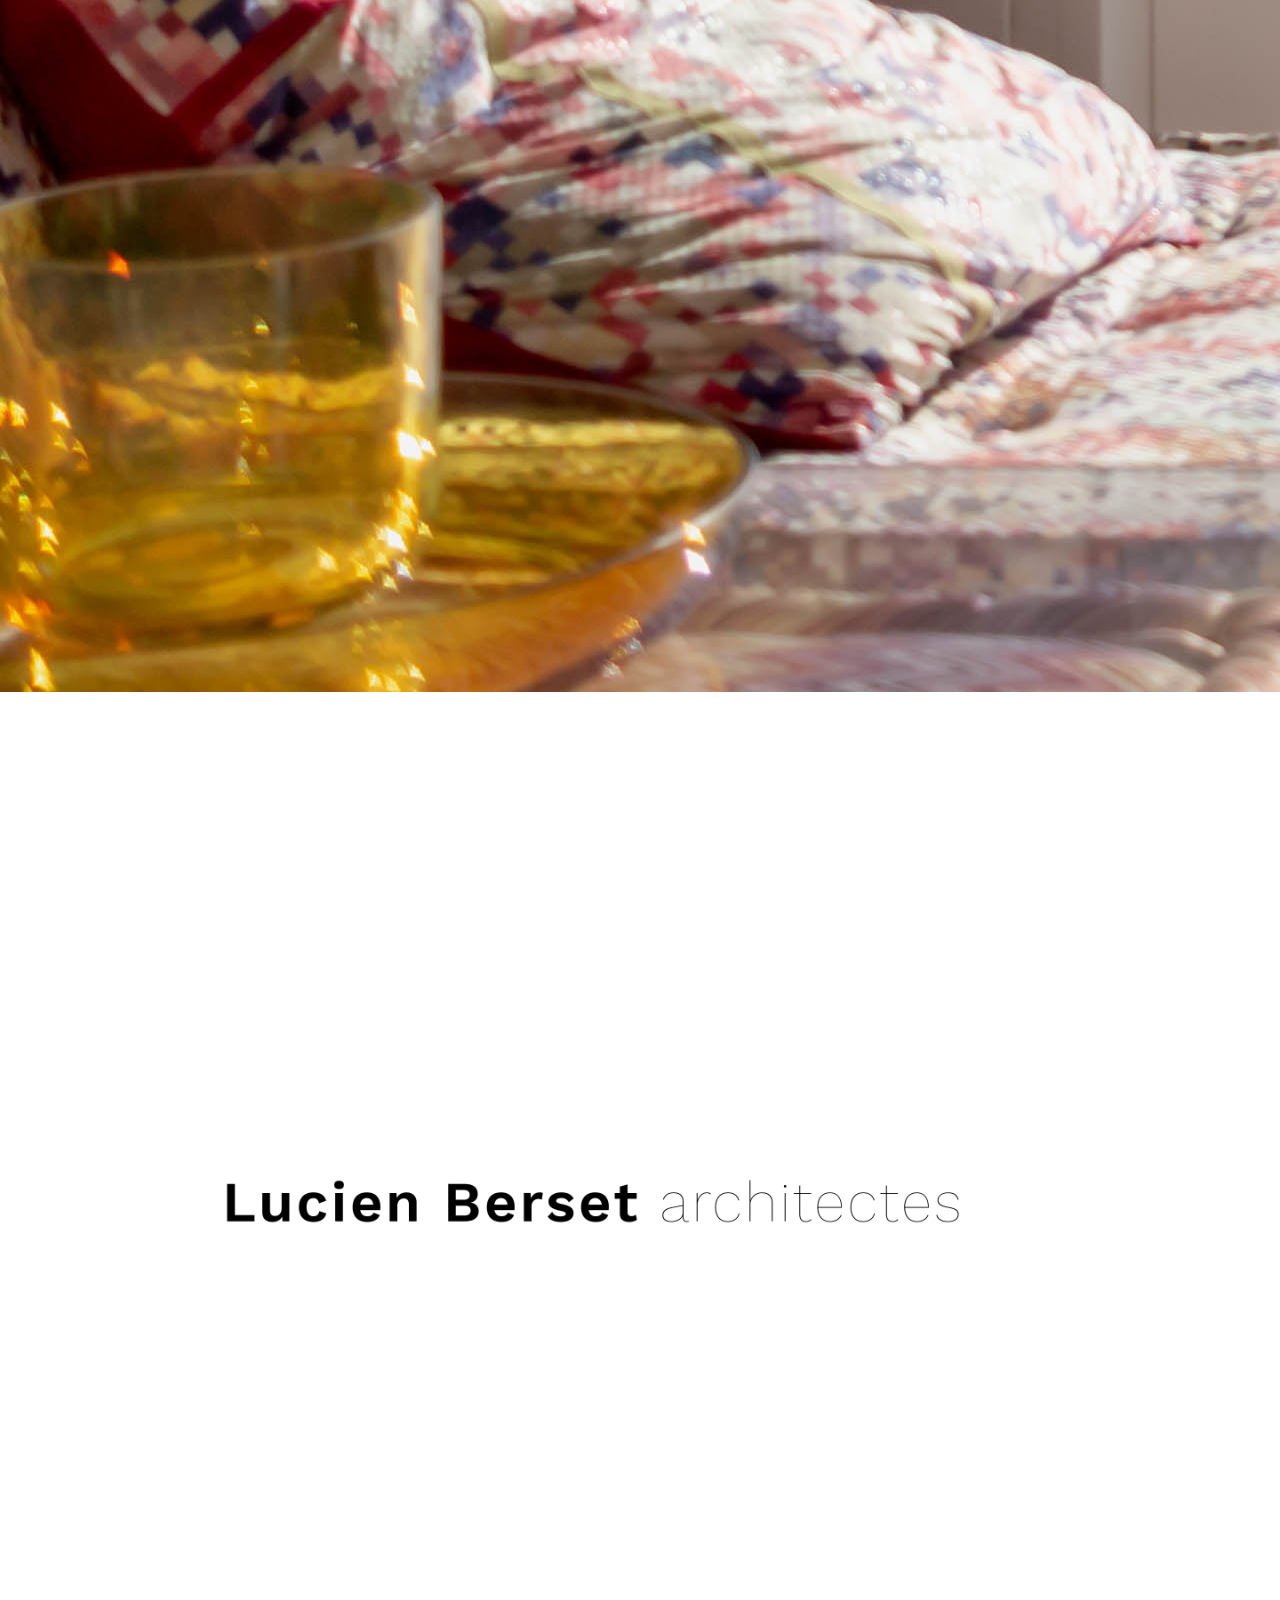
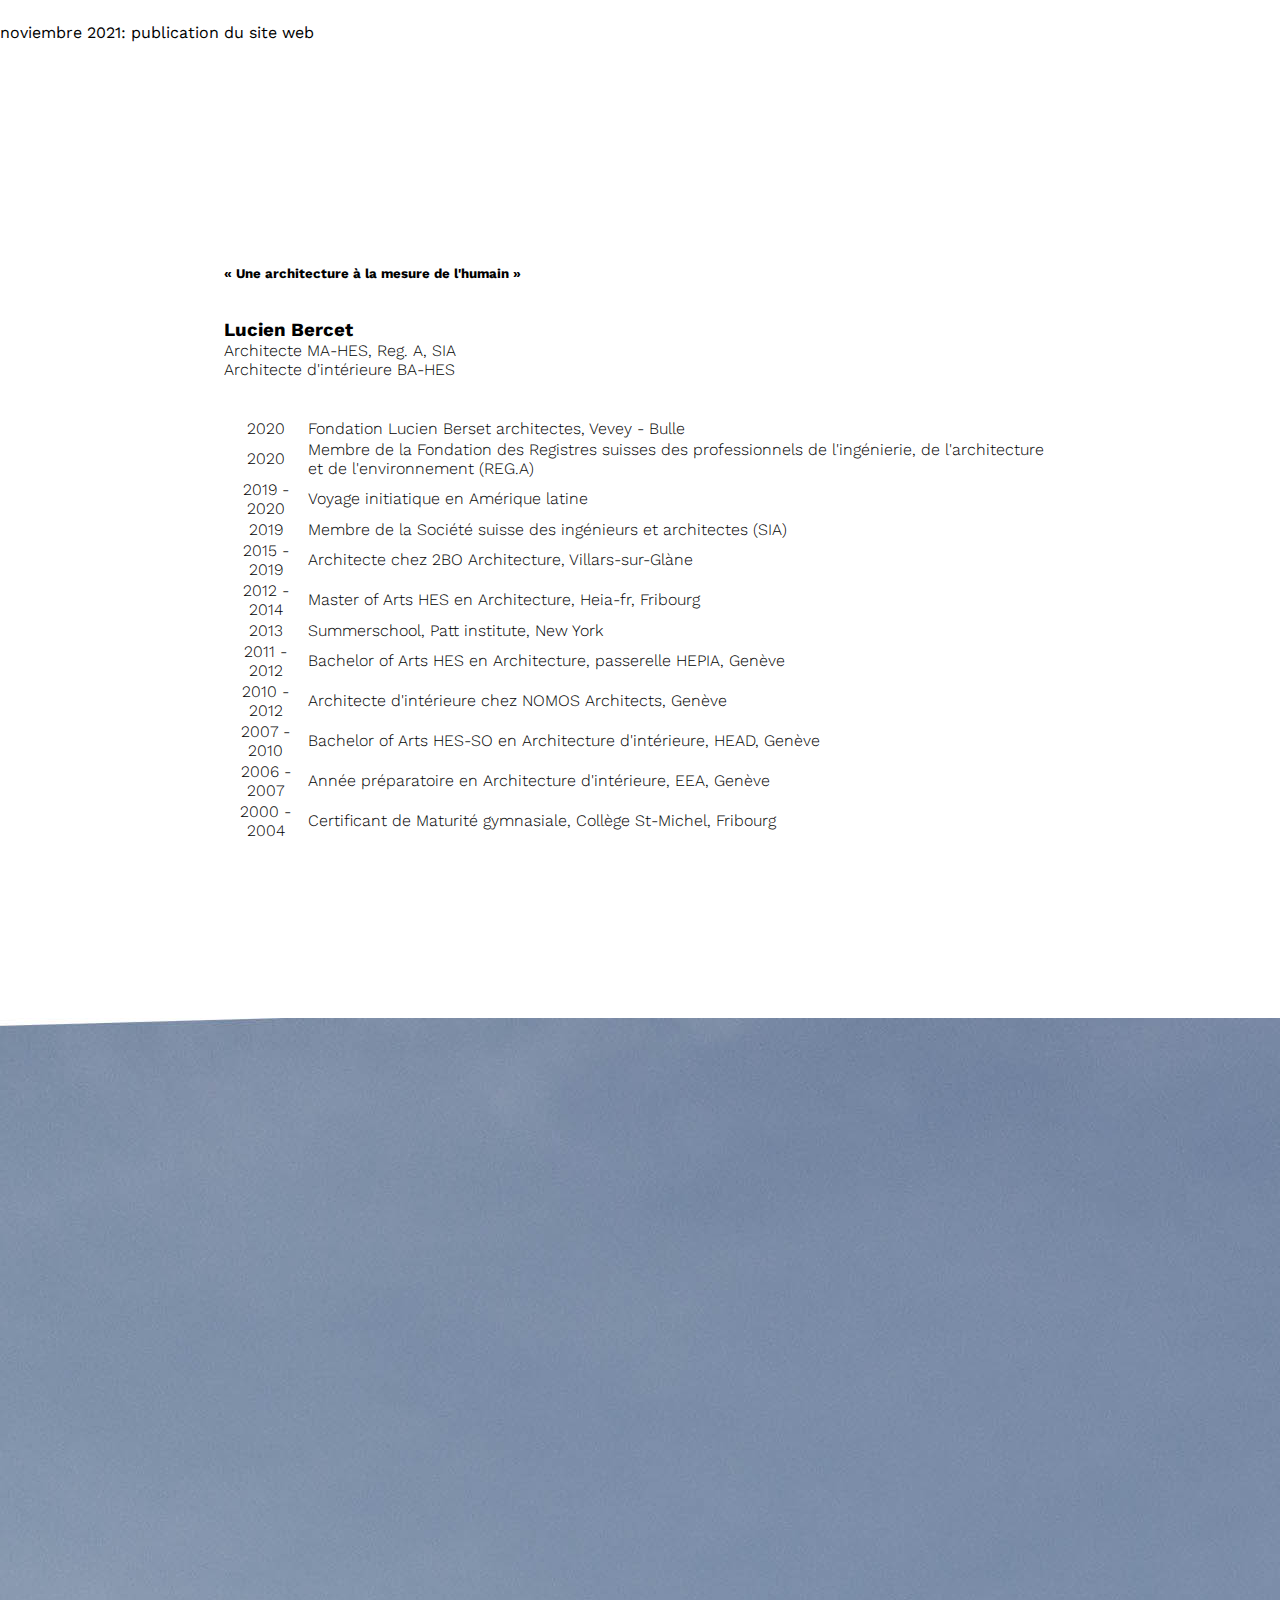
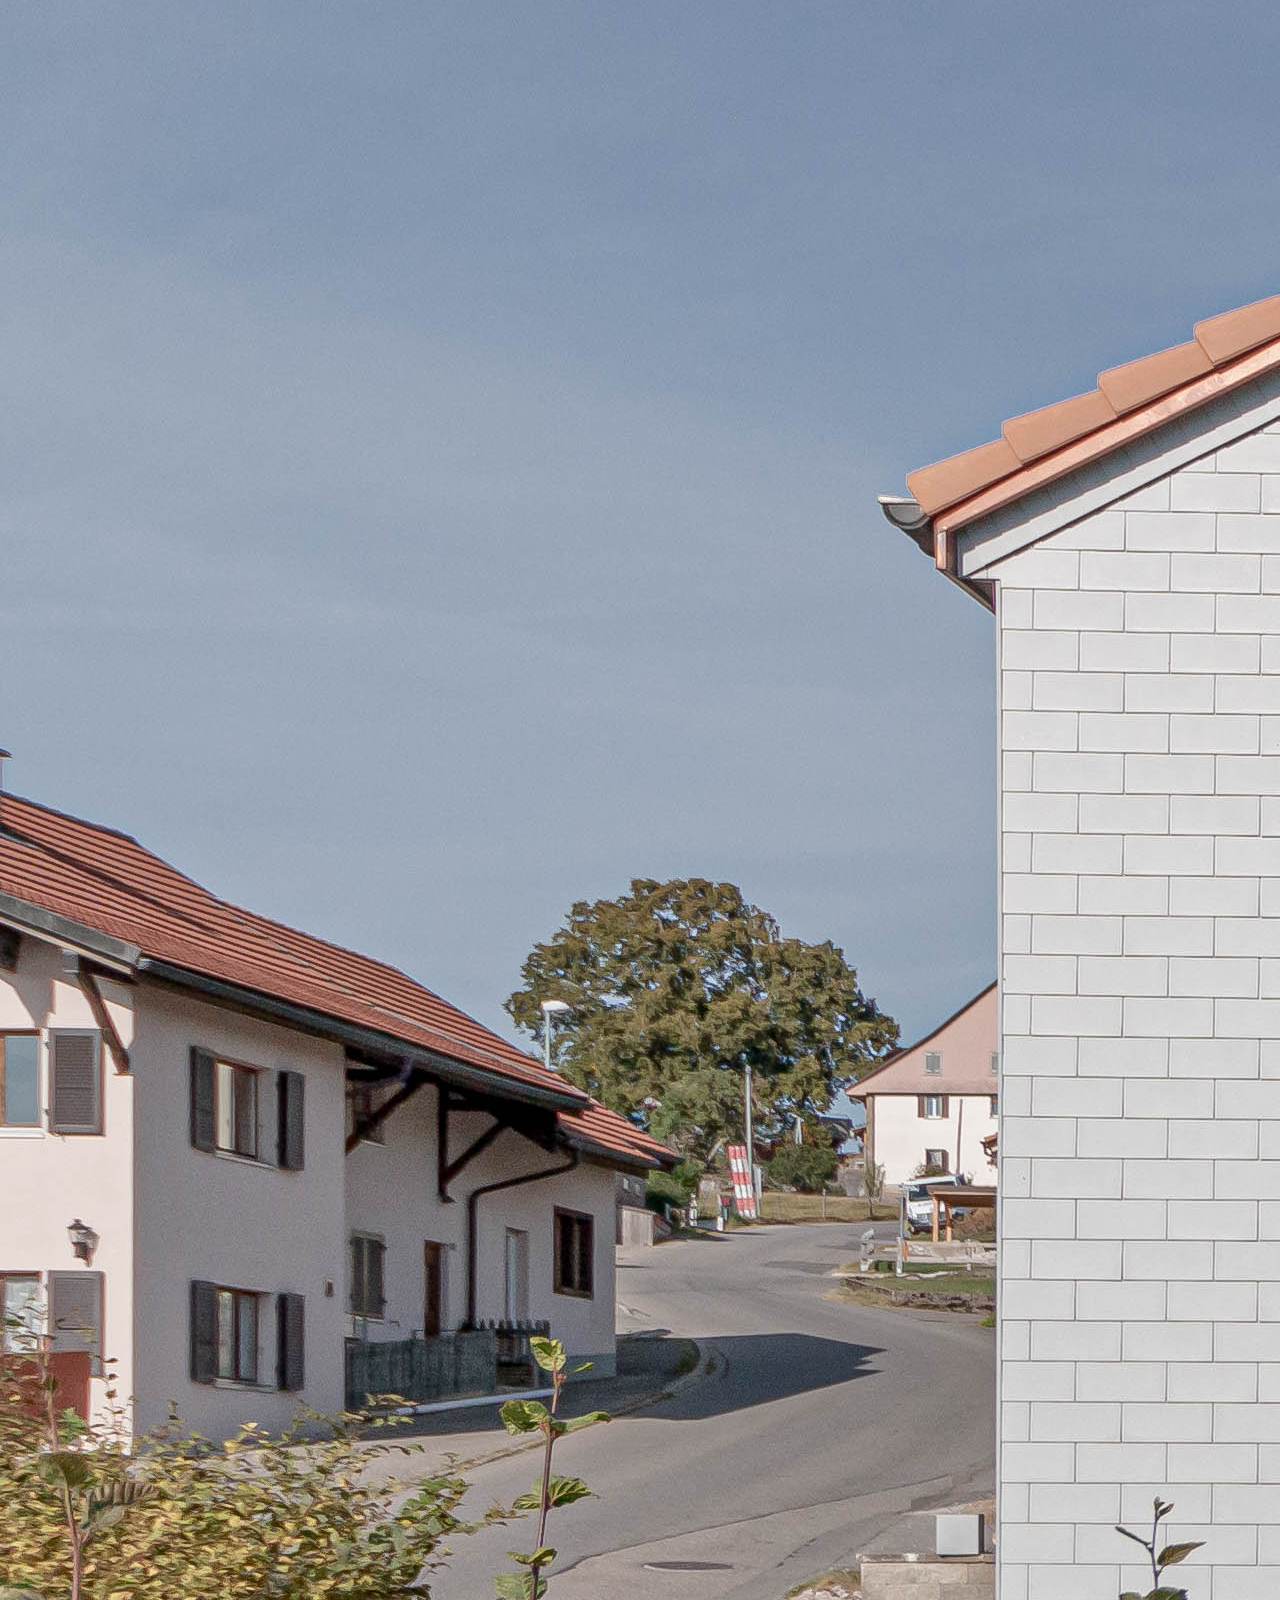
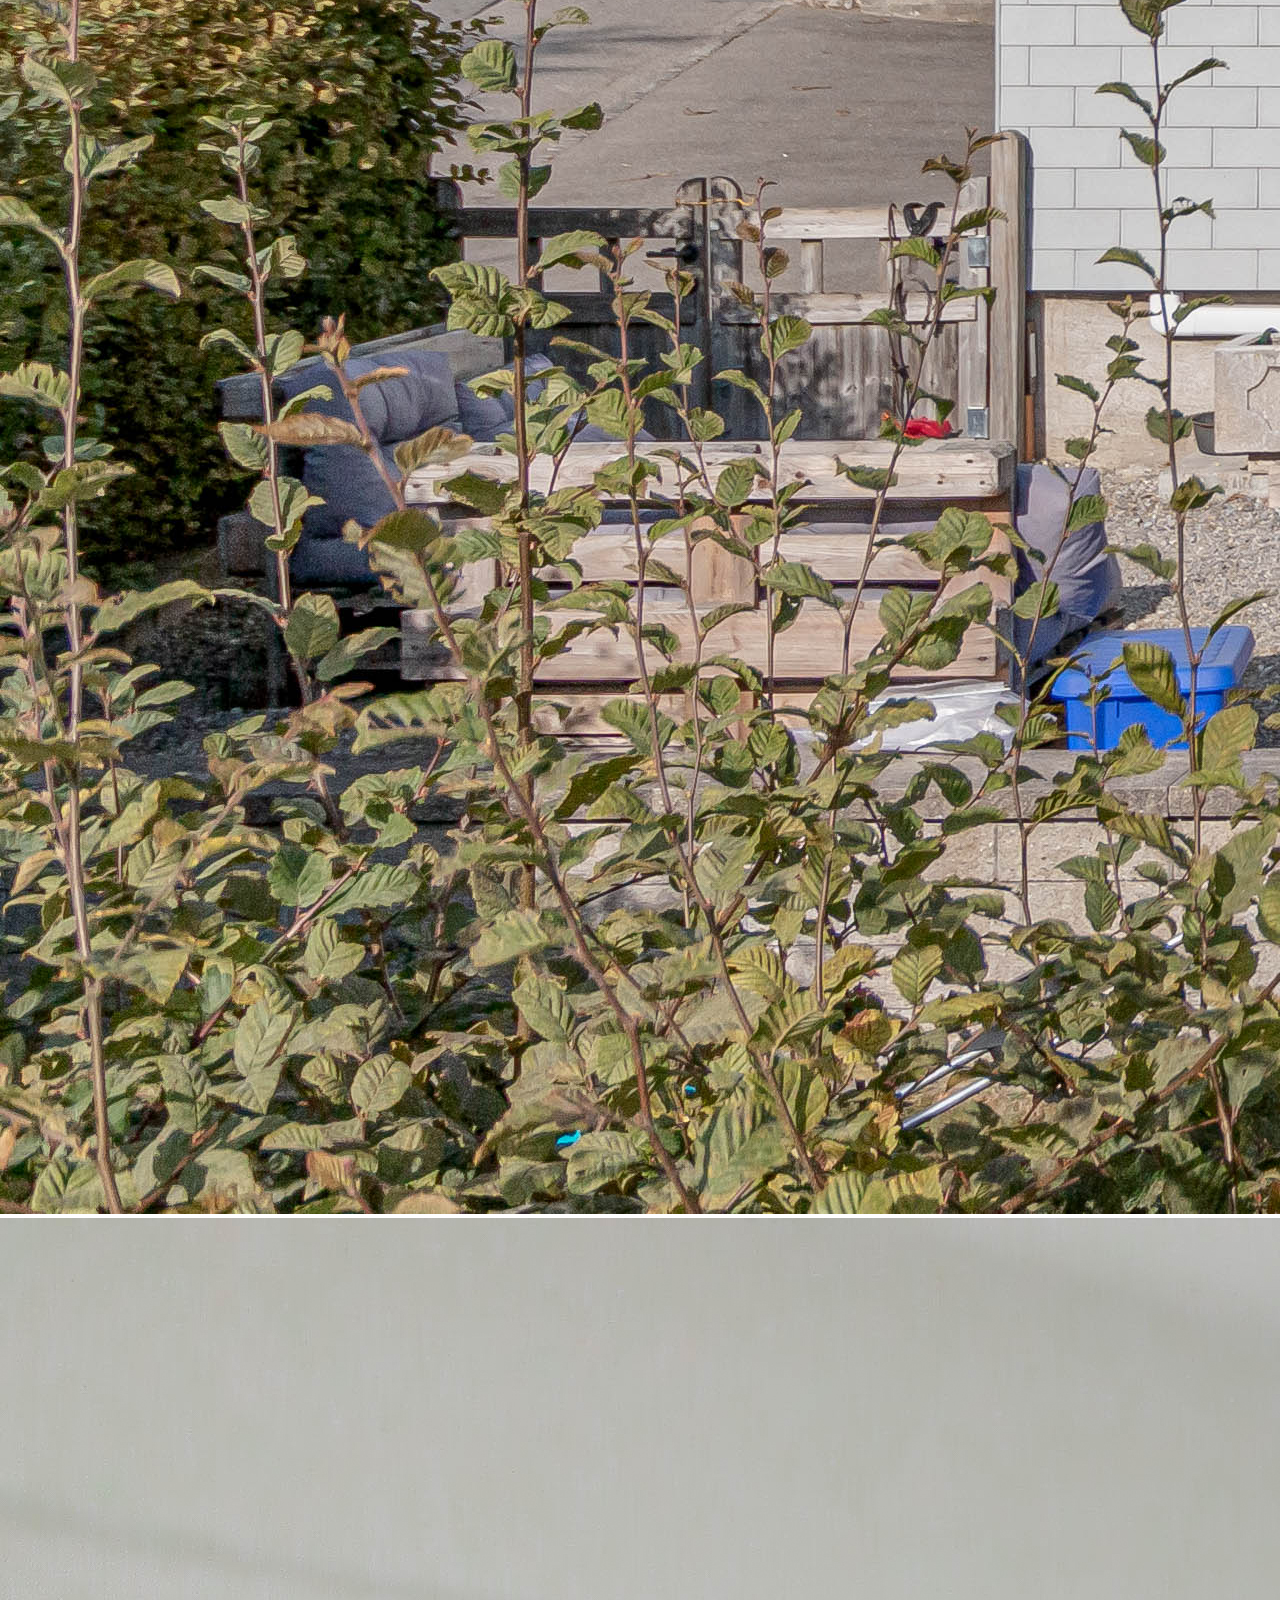
==== commit 25d67ce6: "Landing page finished, new views and images" ====
--- a/index.html
+++ b/index.html
@@ -16,12 +16,6 @@
 
     <body>
 
-<!--PORTADA-->
-
-<a href="index1.html" class="lucien" id="lucien">
-
-</a>
-
 <!--Vertical NAV-->
 
   <div class="vertical-nav" id="sidebar">
@@ -61,83 +55,138 @@
 </div>
 
     <!--PRESENTACION-->
-<div class="container d-flex justify-content-center" id="pres">
-  <img src="img/gree.jpg" style="width: 65%;" alt="imagen gris">
+<div class="container d-flex justify-content-center col-6" id="pres">
+  <!-- <img src="img/gree.jpg" style="width: 65%;" alt="imagen gris"> -->
+  <div id="carouselExampleFade" class="carousel slide carousel-fade" data-ride="carousel">
+      <div class="carousel-item active">
+          <img src="img/Carrusels/Portada/img1.jpg" class="d-block w-100" alt="img1">
+      </div>
+      <div class="carousel-item">
+        <img src="img/Carrusels/Portada/img2.jpg" class="d-block w-100" alt="img2">
+      </div>
+      <div class="carousel-item">
+        <img src="img/Carrusels/Portada/img3.jpg" class="d-block w-100" alt="img3">
+      </div>
+    </div>
 </div>
 
 <!--ACTUALITE-->
-<div class="container d-flex justify-content-center" id="actualite">
-  <div class="col-6">
-      <img src="img/gree.jpg" style="width: 95%;" alt="imgane gris">
-      <p>Lorem ipsum dolor sit amet consectetur adipisicing elit.
-        <p>Tempora harum vitae, perferendis alias odio fuga quidem provident nam fugit voluptatibus inventore error excepturi doloribus deserunt! Amet nisi enim veritatis rem ex autem culpa non.</p>
-      
-  </div>
+<div class="container d-flex justify-content-center flex-column col-6" id="actualite">
+  <div class="border border-secondary">
+      <img src="img/Autres/Logo .jpg" style="width: 95%;" alt="imgane gris">
+    </div>
+    <p>noviembre 2021: publication du site web</p>
 </div>
 
 <!--PROFIL-->
 <div class="profil" id="profil">
     <div class="container d-flex justify-content-center">
-        <div class="col-8">
-          <p>Lorem, ipsum dolor sit amet consectetur adipisicing elit. Illo atque assumenda quia corrupti quaerat autem molestiae accusamus cupiditate temporibus, mollitia esse sint impedit, possimus saepe? Nemo fuga aperiam, temporibus ea explicabo mollitia quia odit consectetur. Harum provident sequi, quod enim vel soluta doloremque aliquid eius fugiat aliquam dolor veritatis iure ad neque earum blanditiis exercitationem consequuntur nulla eveniet nobis quasi?</p>
+        <div class="col-12 col-xl-9">
+          <h5 class="font-italic">« Une architecture à la mesure de l'humain »</h5>
+          <br>
+          <br>
+          <h3>Lucien Bercet</h3>
+          <p>Architecte MA-HES, Reg. A, SIA</p>
+          <p>Architecte d'intérieure BA-HES</p>
+          <br>
+          <br>
+           <table class="table table-borderless">
+              <tbody>
+                <tr>
+                  <th scope="row">2020</th>
+                  <td>Fondation Lucien Berset architectes, Vevey - Bulle</td>
+                </tr>
+                <tr>
+                  <th scope="row">2020</th>
+                  <td>Membre de la Fondation des Registres suisses des professionnels de l'ingénierie, de l'architecture et de l'environnement (REG.A)</td>
+                </tr>
+                <tr>
+                  <th scope="row" class="w-25">2019 - 2020</th>
+                  <td>Voyage initiatique en Amérique latine</td>
+                </tr>
+                <tr>
+                  <th scope="row" class="w-25">2019</th>
+                  <td>Membre de la Société suisse des ingénieurs et architectes (SIA)</td>
+                </tr>
+                 <tr>
+                  <th scope="row" class="w-25">2015 - 2019</th>
+                  <td>Architecte chez 2BO Architecture, Villars-sur-Glàne</td>
+                </tr>
+                 <tr>
+                  <th scope="row" class="w-25">2012 - 2014</th>
+                  <td>Master of Arts HES en Architecture, Heia-fr, Fribourg</td>
+                </tr>
+                 <tr>
+                  <th scope="row" class="w-25">2013</th>
+                  <td>Summerschool, Patt institute, New York</td>
+                </tr>
+                 <tr>
+                  <th scope="row" class="w-25">2011 - 2012</th>
+                  <td>Bachelor of Arts HES en Architecture, passerelle HEPIA, Genève</td>
+                </tr>
+                 <tr>
+                  <th scope="row" class="w-25">2010 - 2012</th>
+                  <td>Architecte d'intérieure chez NOMOS Architects, Genève</td>
+                </tr>
+                 <tr>
+                  <th scope="row" class="w-25">2007 - 2010</th>
+                  <td>Bachelor of Arts HES-SO en Architecture d'intérieure, HEAD, Genève</td>
+                </tr>
+                 <tr>
+                  <th scope="row" class="w-25">2006 - 2007</th>
+                  <td>Année préparatoire en Architecture d'intérieure, EEA, Genève</td>
+                </tr>
+                 <tr>
+                  <th scope="row" class="w-25">2000 - 2004</th>
+                  <td>Certificant de Maturité gymnasiale, Collège St-Michel, Fribourg</td>
+                </tr>
+              </tbody>
+            </table>
         </div>
     </div>
 </div>
 
 <!--PROJETS-->
 <div class="projets" id="projets">
-  <div class="d-flex justify-content-center p-3">
-    <img src="img/gree.jpg" style="width: 50%;" alt="mapa">
-  </div>
-  <p class="text-center">Lorem ipsum dolor sit amet consectetur adipisicing elit.</p>
+  <div class="container d-flex justify-content-center col-6">
+    <div id="carouselExampleFade" class="carousel slide carousel-fade" data-ride="carousel">
+      <div class="carousel-item active">
+          <img src="img/Carrusels/Projets/img1.jpg" class="d-block w-100" alt="img1">
+      </div>
+      <div class="carousel-item">
+        <img src="img/Carrusels/Projets/img2.jpg" class="d-block w-100" alt="img2">
+      </div>
+      <div class="carousel-item">
+        <img src="img/Carrusels/Projets/img3.jpg" class="d-block w-100" alt="img3">
+      </div>
+    </div>
+  </div>
 </div>
 
 <!--EN COURSE-->
 <div class="cours" id="curso">
-  <div class="d-flex justify-content-center">
-    <img src="img/gree.jpg" style="width: 50%;" alt="Pantalla gris">
-  </div>
-  <p class="text-center">Lorem ipsum dolor, sit amet consectetur adipisicing elit.</p>
-</div>
-
-<div class="cours" id="cuors">
-  <div class="d-flex justify-content-center">
-    <img src="img/gree.jpg" style="width: 50%;" alt="Pantalla gris">
-  </div>
-  <p class="text-center">Lorem ipsum dolor, sit amet consectetur adipisicing elit.</p>
-</div>
-
-<div class="cours" id="cuors">
-  <div class="d-flex justify-content-center">
-    <img src="img/gree.jpg" style="width: 50%;" alt="Pantalla gris">
-  </div>
-  <p class="text-center">Lorem ipsum dolor, sit amet consectetur adipisicing elit.</p>
+  <div class="d-flex justify-content-center align-items-end">
+    <img src="img/En cours/Miniaturas/img.jpg" style="width: 25%;" alt="Pantalla gris">
+    <a href="in-progress.html">Transformation intérieure et construction d'une terrasse surélevée.
+      Rossens (FR). 2021
+    </a>
+  </div>
 </div>
 
 <!--RÉALISÉ-->
 
 <div class="realis" id="realis">
-  <div class="d-flex justify-content-center">
-    <img src="img/gree.jpg" style="width: 50%;" alt="Pantalla gris">
-  </div>
-  <p class="text-center">RÉALISÉ</p>
-</div>
-
-<div class="realis" id="realis">
-  <div class="d-flex justify-content-center">
-    <img src="img/gree.jpg"  style="width: 50%;"alt="Pantalla gris">
-  </div>
-  <p class="text-center">RÉALISÉ</p>
-</div>
-
-<div class="realis" id="realis">
-  <div class="d-flex justify-content-center">
-    <img src="img/gree.jpg"style="width: 50%;" alt="Pantalla gris">
-  </div>
-  <p class="text-center">RÉALISÉ</p>
-</div>
-
-
+  <div class="d-flex justify-content-center align-items-end">
+    <img src="img/Réalisé/Miniaturas/img1.jpg" style="width: 25%;" alt="Pantalla gris">
+    <a href="mansion-work.html">Transformation d'une maison villageoise, Romanens (FR), 2020-21</a>
+  </div>
+  <br> 
+  <br> 
+  <div class="d-flex justify-content-center align-items-end">
+    <img src="img/Réalisé/Miniaturas/img2.jpg" style="width: 25%;" alt="Pantalla gris">
+    <a href="pool-work.html">construction d'une piscine, Treyvaux (FR), 2020</a>
+  </div>
+</div>
 
 
 <!--CONTACT-->
@@ -203,7 +252,7 @@
       </div>
       <div class="col-3">
         <div class="iconos">
-          <a href="">
+          <a href="img/Autres/Lucien Berset V-card 2021.vcf">
             <svg xmlns="http://www.w3.org/2000/svg" width="30" height="30" fill="currentColor" class="bi bi-card-image" viewBox="0 0 16 16">
               <path d="M6.002 5.5a1.5 1.5 0 1 1-3 0 1.5 1.5 0 0 1 3 0z"/>
               <path d="M1.5 2A1.5 1.5 0 0 0 0 3.5v9A1.5 1.5 0 0 0 1.5 14h13a1.5 1.5 0 0 0 1.5-1.5v-9A1.5 1.5 0 0 0 14.5 2h-13zm13 1a.5.5 0 0 1 .5.5v6l-3.775-1.947a.5.5 0 0 0-.577.093l-3.71 3.71-2.66-1.772a.5.5 0 0 0-.63.062L1.002 12v.54A.505.505 0 0 1 1 12.5v-9a.5.5 0 0 1 .5-.5h13z"/>
--- a/style.css/style.css
+++ b/style.css/style.css
@@ -1,182 +1,193 @@
-*{
-    padding: 0%;
-    margin: 0%;
+* {
+  padding: 0%;
+  margin: 0%;
 }
 
-body{
-    font-family: 'Work sans';
+body {
+  font-family: 'Work sans';
 }
-html{
-    scroll-behavior: smooth;
+html {
+  scroll-behavior: smooth;
 }
 /**/
-.portada{
-    padding-top: 18em;
+.portada {
+  padding-top: 18em;
 }
-.portada span{
-    font-weight: 600;
+.portada span {
+  font-weight: 600;
 }
-.portada h2{
-    font-weight: 200;
+.portada h2 {
+  font-weight: 200;
 }
 
 /*PORTADA*/
 
 .vertical-nav {
-      min-width:17rem;
-      width:17rem;
-      height:100vh;
-      position:fixed;
-      top:0;
-      left:0;
-      font-family: 'Work sans';
-      font-weight: 200;
-      display: flex;
-      flex-direction: column;
-      justify-content: space-between;
-
-    }
-
-
-.vertical-nav p{
-font-size: 19px;
-font-weight: 600;
+  min-width: 17rem;
+  width: 17rem;
+  height: 100vh;
+  position: fixed;
+  top: 0;
+  left: 0;
+  font-family: 'Work sans';
+  font-weight: 200;
+  display: flex;
+  flex-direction: column;
+  justify-content: space-between;
 }
 
-.vertical-nav span{
-font-weight: 200;
+.vertical-nav p {
+  font-size: 19px;
+  font-weight: 600;
 }
 
-a{
-    color:black;
-    bottom:2em;
-    text-decoration: none;
-
+.vertical-nav span {
+  font-weight: 200;
 }
 
-a:hover{
-    font-weight: 600;
+a {
+  color: black;
+  bottom: 2em;
+  text-decoration: none;
+}
+
+a:hover {
+  font-weight: 600;
 }
 
 /*MENU*/
-.flex{
-    display: flex;
-    flex-direction: column;
-    justify-content: space-between;
-    height: 10em;
-
+.flex {
+  display: flex;
+  flex-direction: column;
+  justify-content: space-between;
+  height: 10em;
 }
 
 /*PRESENTACION*/
 
-#pres{
-    padding-top: 7em;
+#pres {
+  padding-top: 7em;
 }
 
 /*ACTUALITE*/
-#actualite{
-    padding-top: 7em;
-  
+#actualite {
+  padding-top: 7em;
 }
-
 
 /*PROFIL*/
 
-.profil{
-    padding: 7em;
-    padding-bottom: 4em;
-    margin: 7em;
+.profil {
+  padding: 7em;
+  padding-bottom: 4em;
+  margin: 7em;
 }
-
+.profil p {
+  font-weight: 300;
+}
+.profil ul {
+  list-style: none;
+  font-weight: 300;
+}
+.date {
+  width: 60%;
+}
+table tbody tr th,
+table tbody tr td {
+    font-weight: 300;
+}
 /*PROJETS*/
-.Projets{
-
-    font-family: 'Work sans';
-    font-weight: 200;
-    top:0%;
-    padding-left: 1em;
-
-
+.Projets {
+  font-family: 'Work sans';
+  font-weight: 200;
+  top: 0%;
+  padding-left: 1em;
 }
-.Projets a:hover{
-    color: black;
-    font-weight: 600;
-    text-decoration: none;
+.Projets a:hover {
+  color: black;
+  font-weight: 600;
+  text-decoration: none;
 }
-.dropdown-item{
-    text-decoration: none;
+.dropdown-item {
+  text-decoration: none;
 }
-.dropdown-item:hover{
-    background-color: white;
+.dropdown-item:hover {
+  background-color: white;
 }
 
 /*EN COURS*/
-.cours{
-    padding-top: 5em;
-    padding-bottom: 5em;
+.cours {
+  padding-top: 5em;
+  padding-bottom: 5em;
 }
-
+.cours a {
+    width: 25%;
+    padding: 0 0 0 20px;
+    text-decoration: none;
+    /* font-weight: 300; */
+}
+.cours a:visited {
+    color: #272727;
+}
 
 /*RÉALISÉ*/
 
-.realis{
-    padding-top: 5em;
-    padding-bottom: 5em;
+.realis {
+  padding-top: 5em;
+  padding-bottom: 5em;
+}
+.realis a {
+    width: 25%;
+    padding: 0 0 0 20px;
+    text-decoration: none;
+    /* font-weight: 300; */
+}
+.realis a:visited {
+    color: #272727;
+}
+/*CONTACT*/
+
+.contact a {
+  text-decoration: none;
+  font-weight: 200;
+  margin-bottom: 0%;
 }
 
-
-
-
-/*CONTACT*/
-
-.contact a{
-    text-decoration: none;
-    font-weight: 200;
-    margin-bottom: 0%;
-   
+#contact {
+  padding-top: 6.5em;
+}
+.info p {
+  margin-bottom: 0%;
 }
 
-#contact{
-    padding-top: 6.5em;
+.info a:hover {
+  color: black;
+  font-weight: 600;
 }
-.info p{
-    margin-bottom: 0%;
-
+.ruta p {
+  margin-bottom: 0%;
 }
-
-.info a:hover{
-    color: black;
-    font-weight: 600;
-
+.ruta .margenb {
+  margin-bottom: 2em;
 }
-.ruta p{
-    margin-bottom: 0%;
-  
+.ruta a:hover {
+  color: black;
+  font-weight: 600;
 }
-.ruta .margenb{
-    margin-bottom: 2em;
-}
-.ruta a:hover{
-    color:black;
-    font-weight: 600;
-}
-#center{
-    padding-top: 1.5em;
+#center {
+  padding-top: 1.5em;
 }
 /*ICONOS*/
-.iconos{
-    padding-bottom: 1em;
-    margin-top: 5em;
-    margin-right: 5em;
-
+.iconos {
+  padding-bottom: 1em;
+  margin-top: 5em;
+  margin-right: 5em;
 }
-.iconos a:hover{
-    color: black;
+.iconos a:hover {
+  color: black;
 }
 
 /*BOTON UP*/
-.boton-up{
-    bottom: 2em;
-    cursor: pointer;
-
-}+.boton-up {
+  bottom: 2em;
+  cursor: pointer;
+}
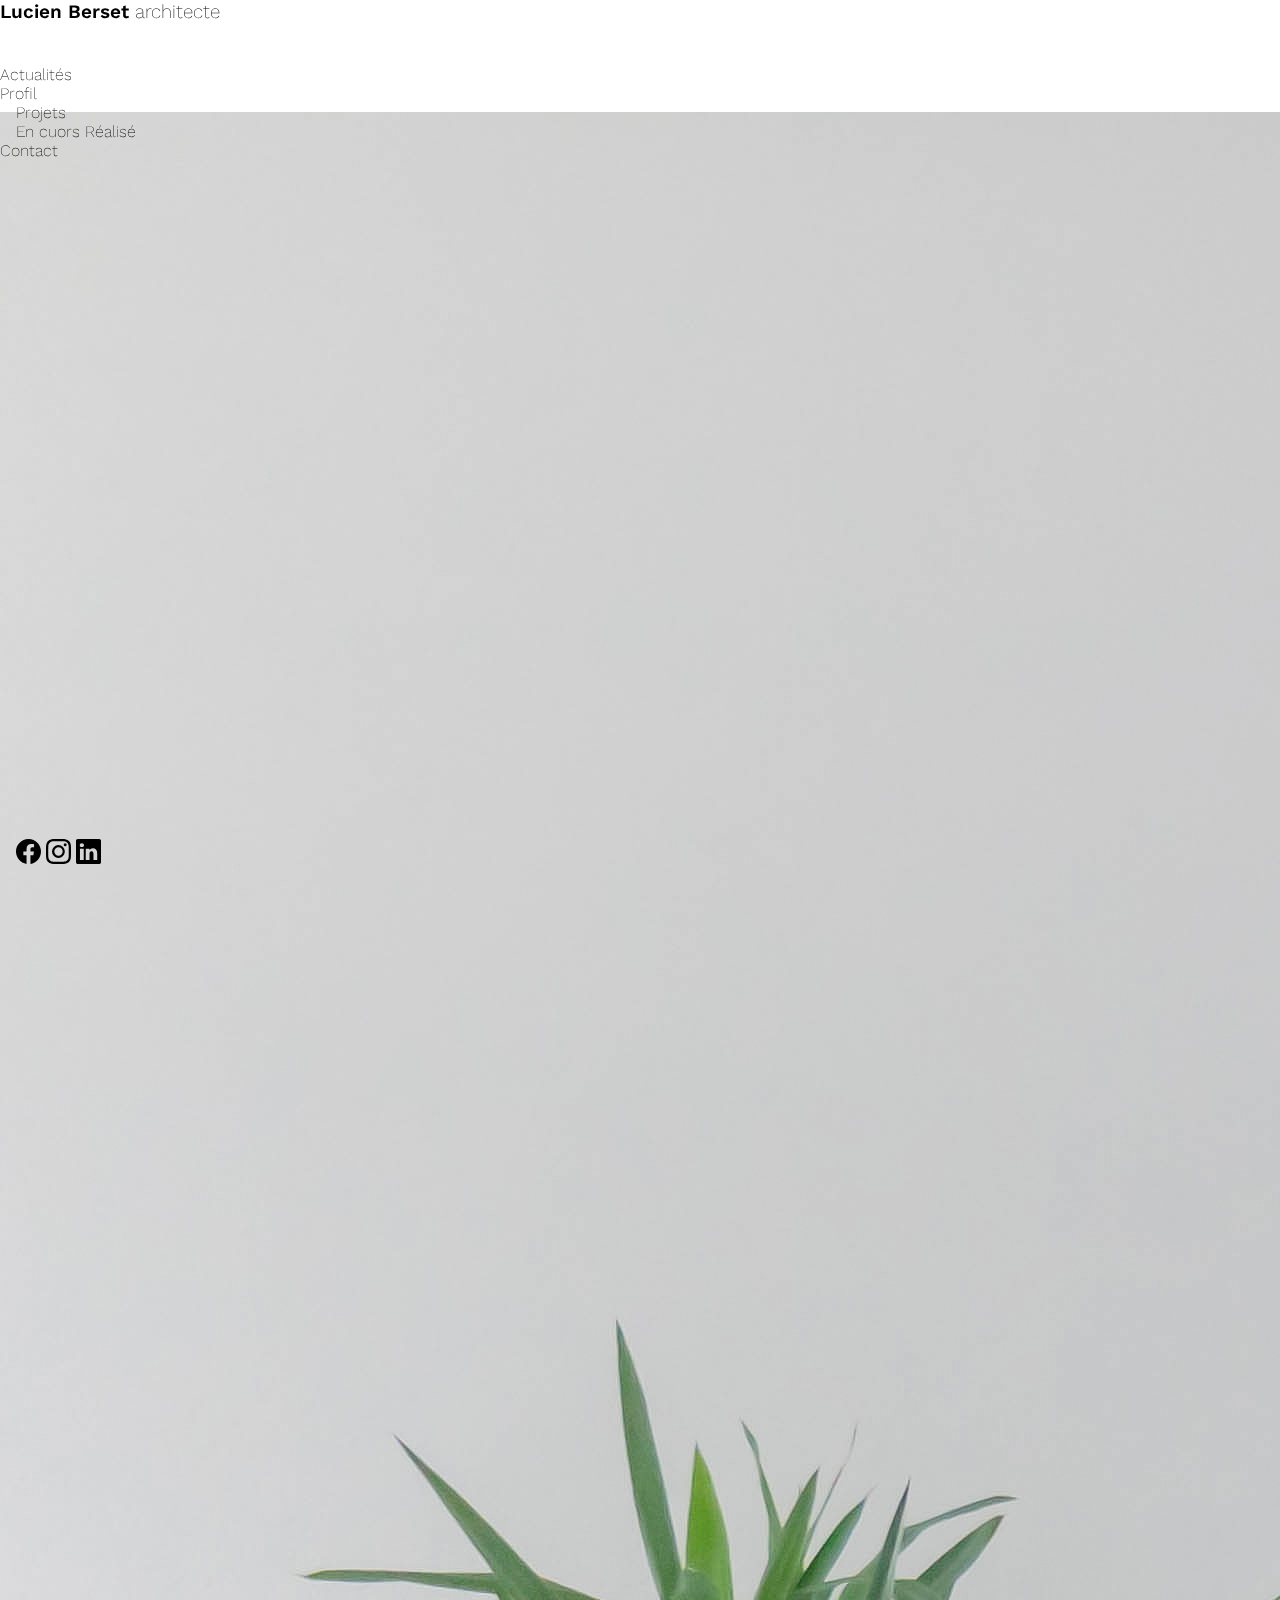
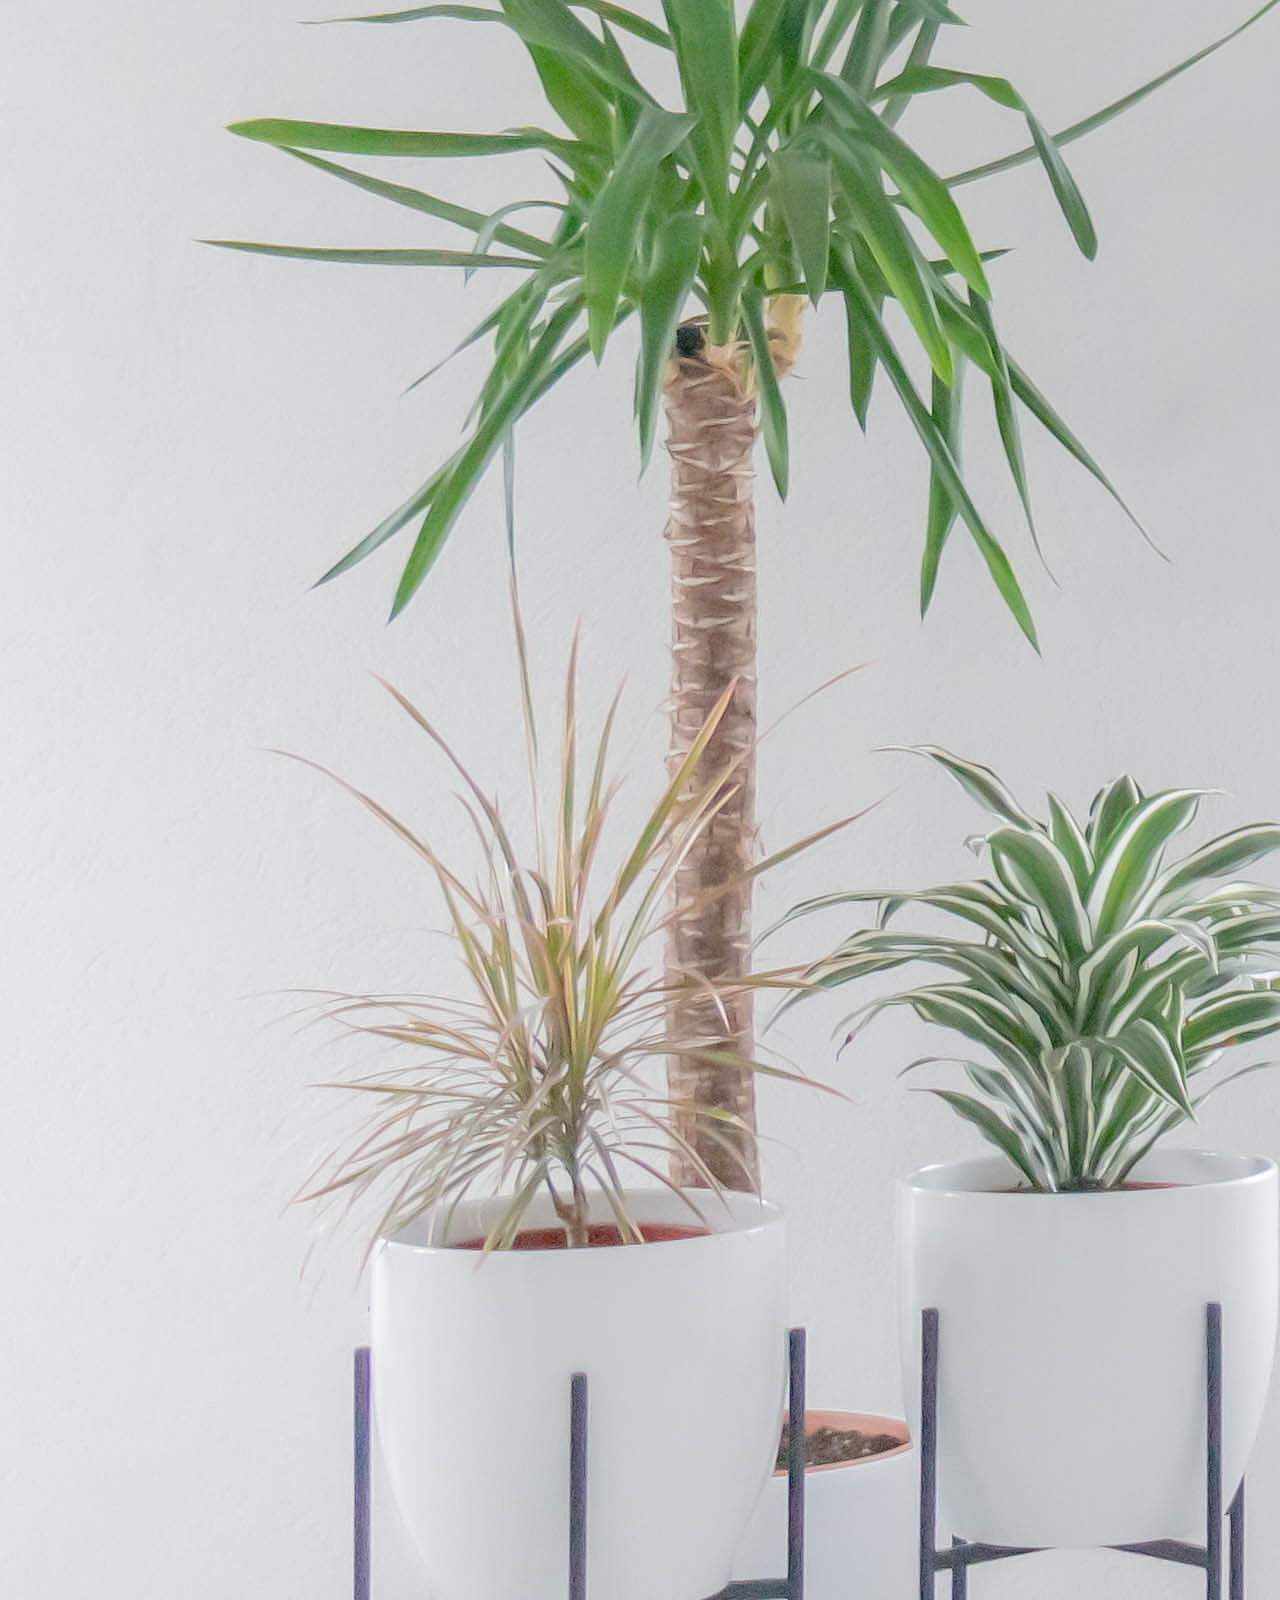
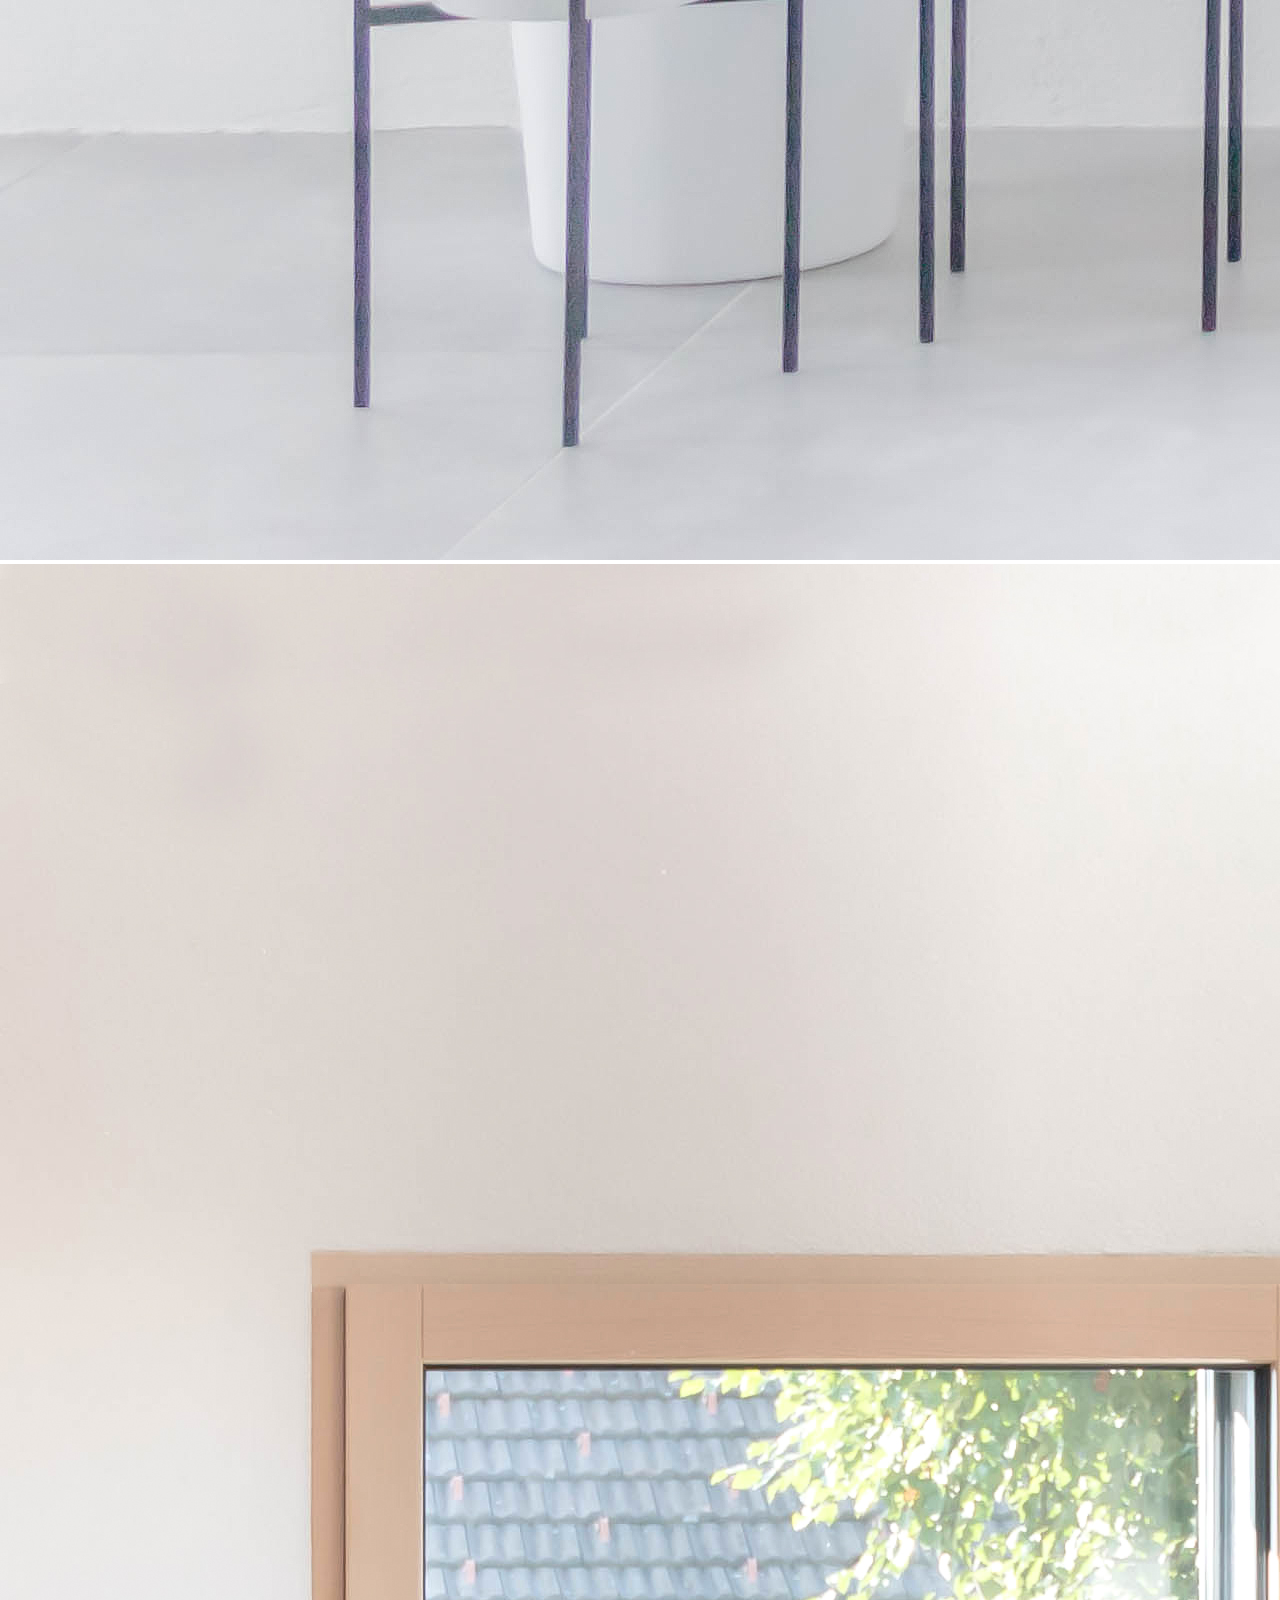
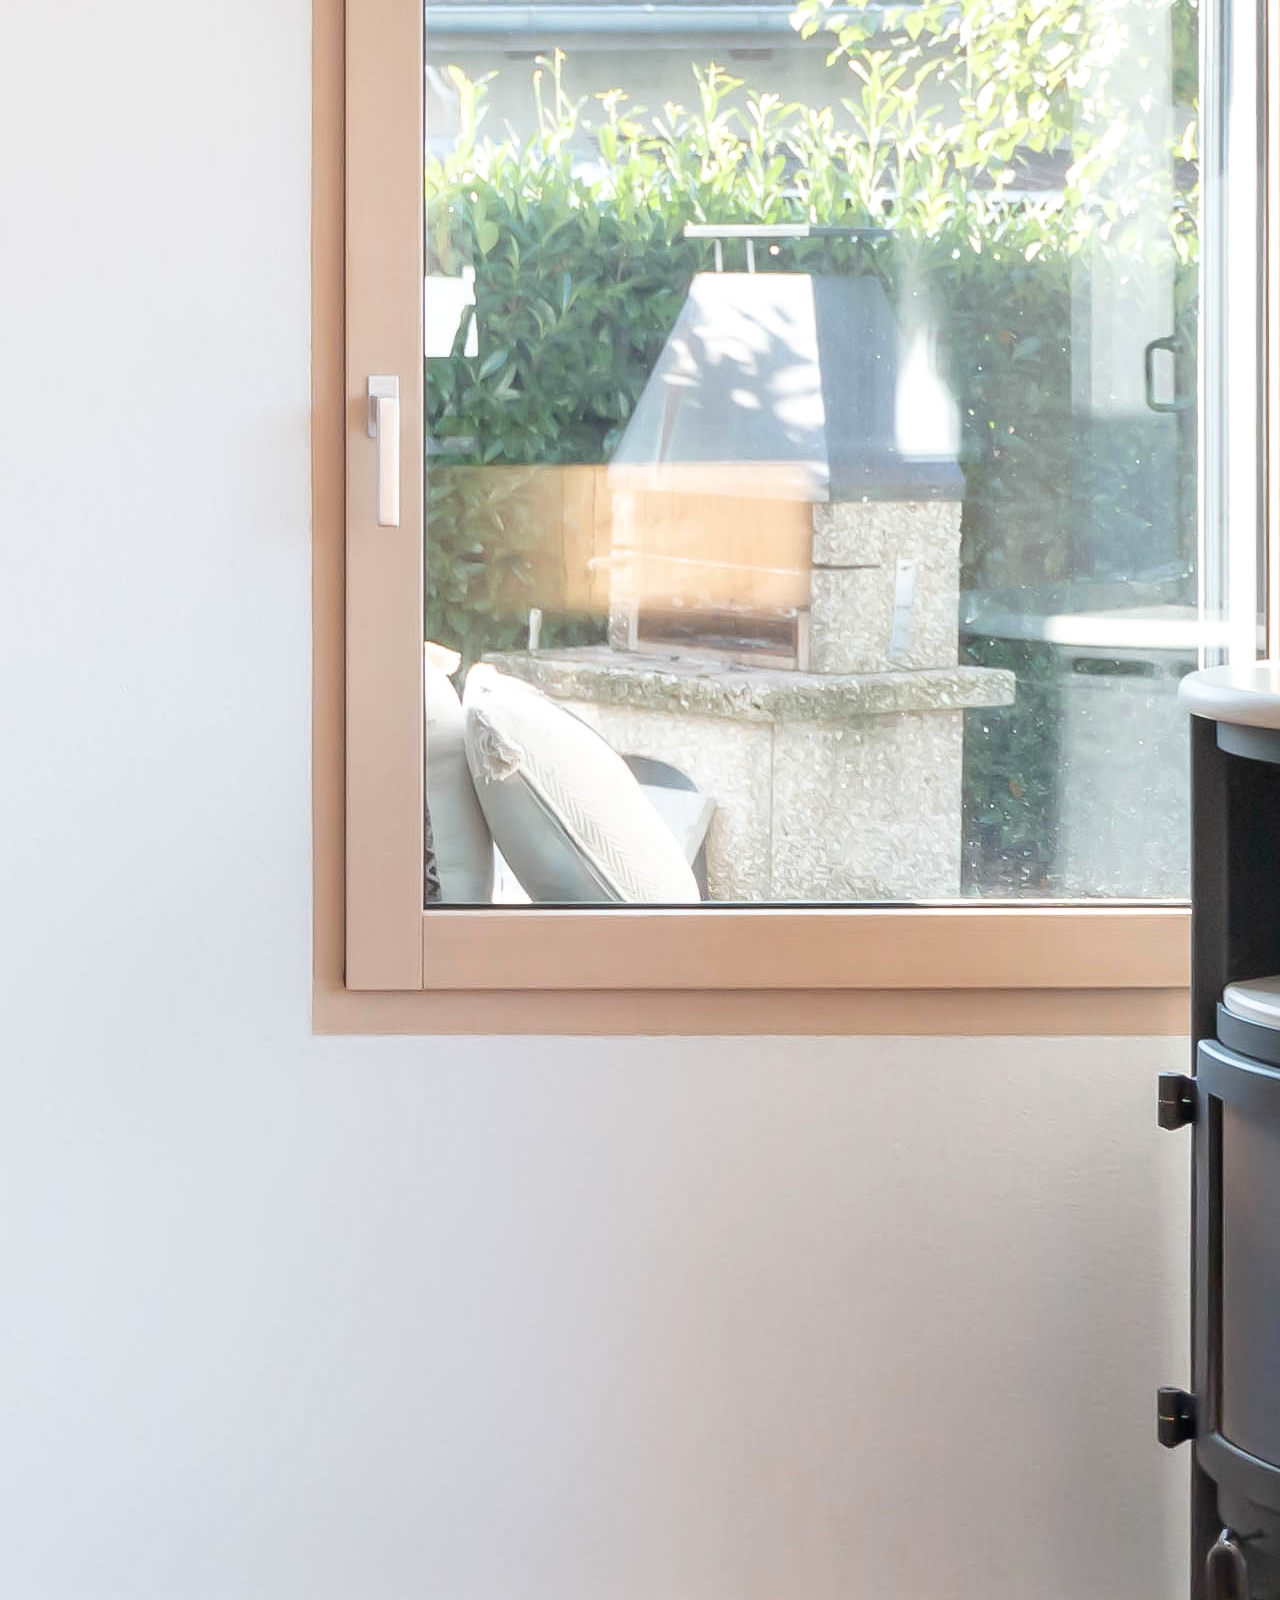
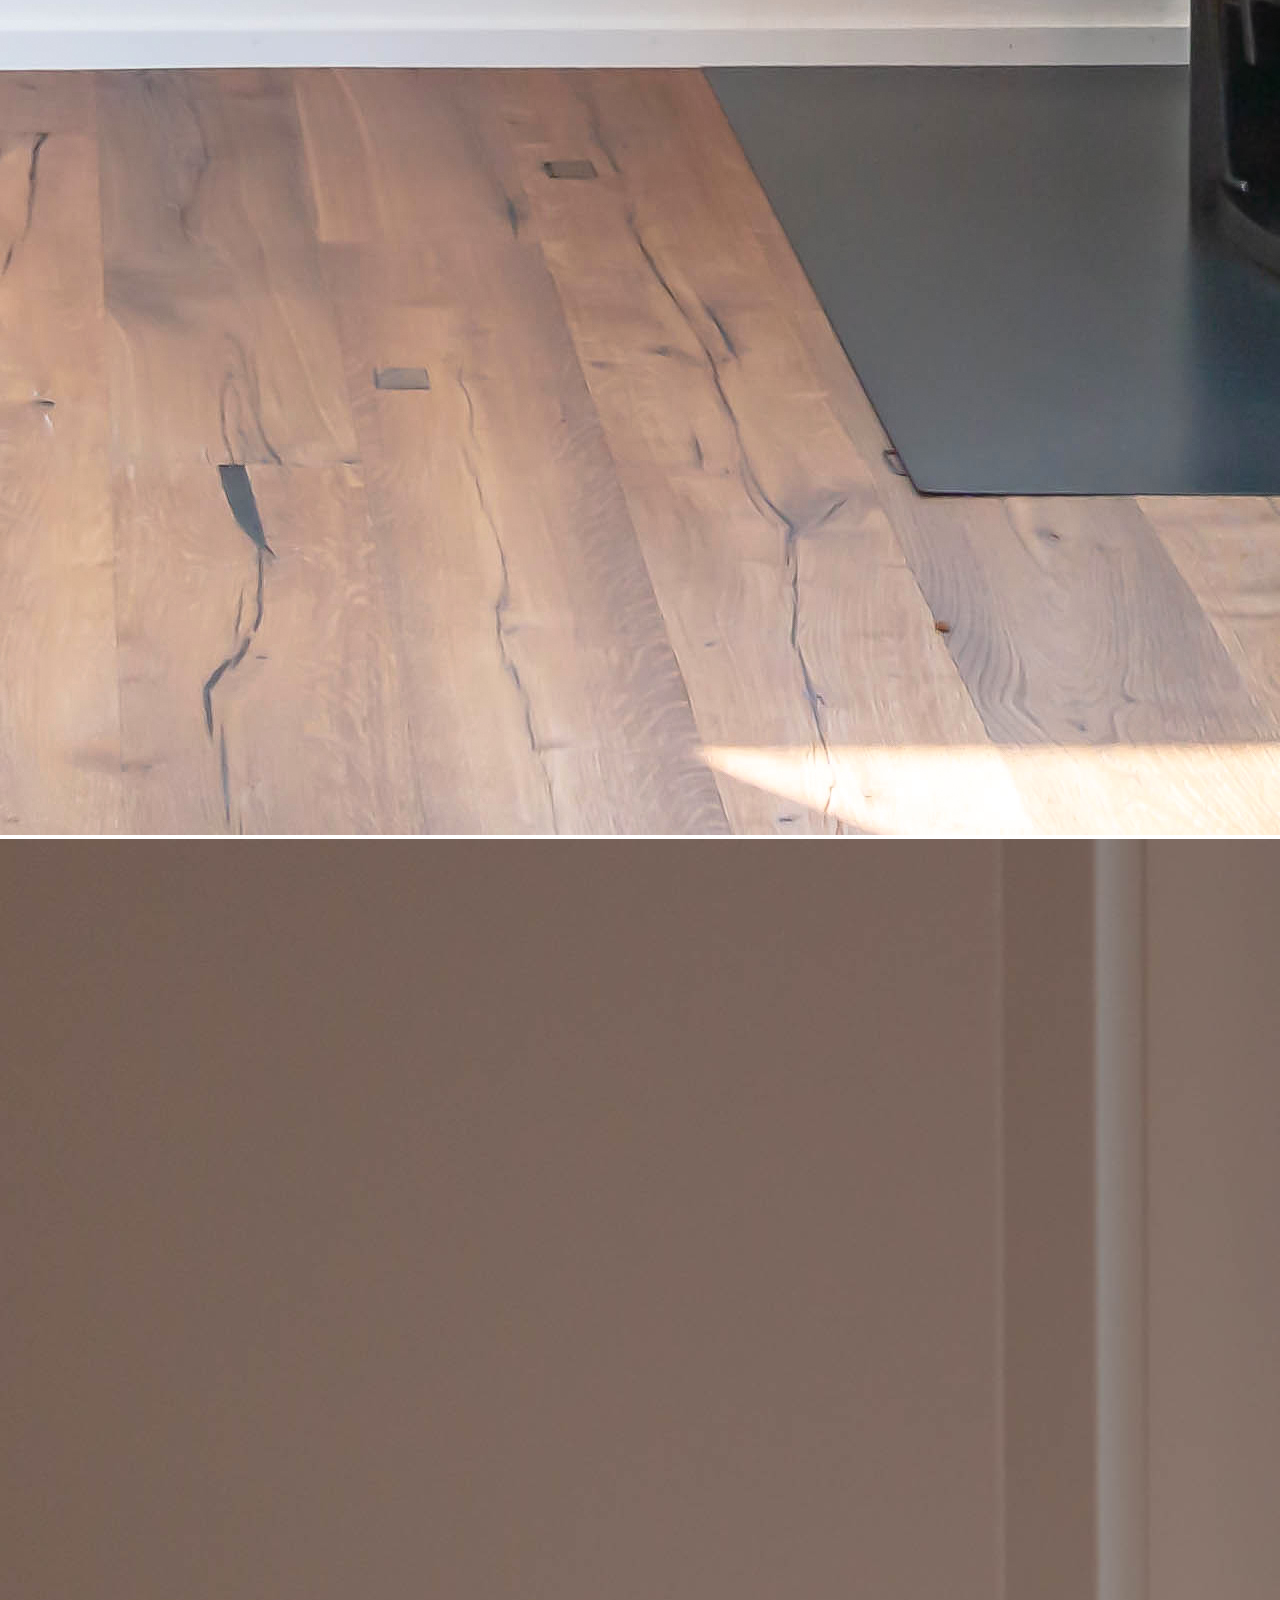
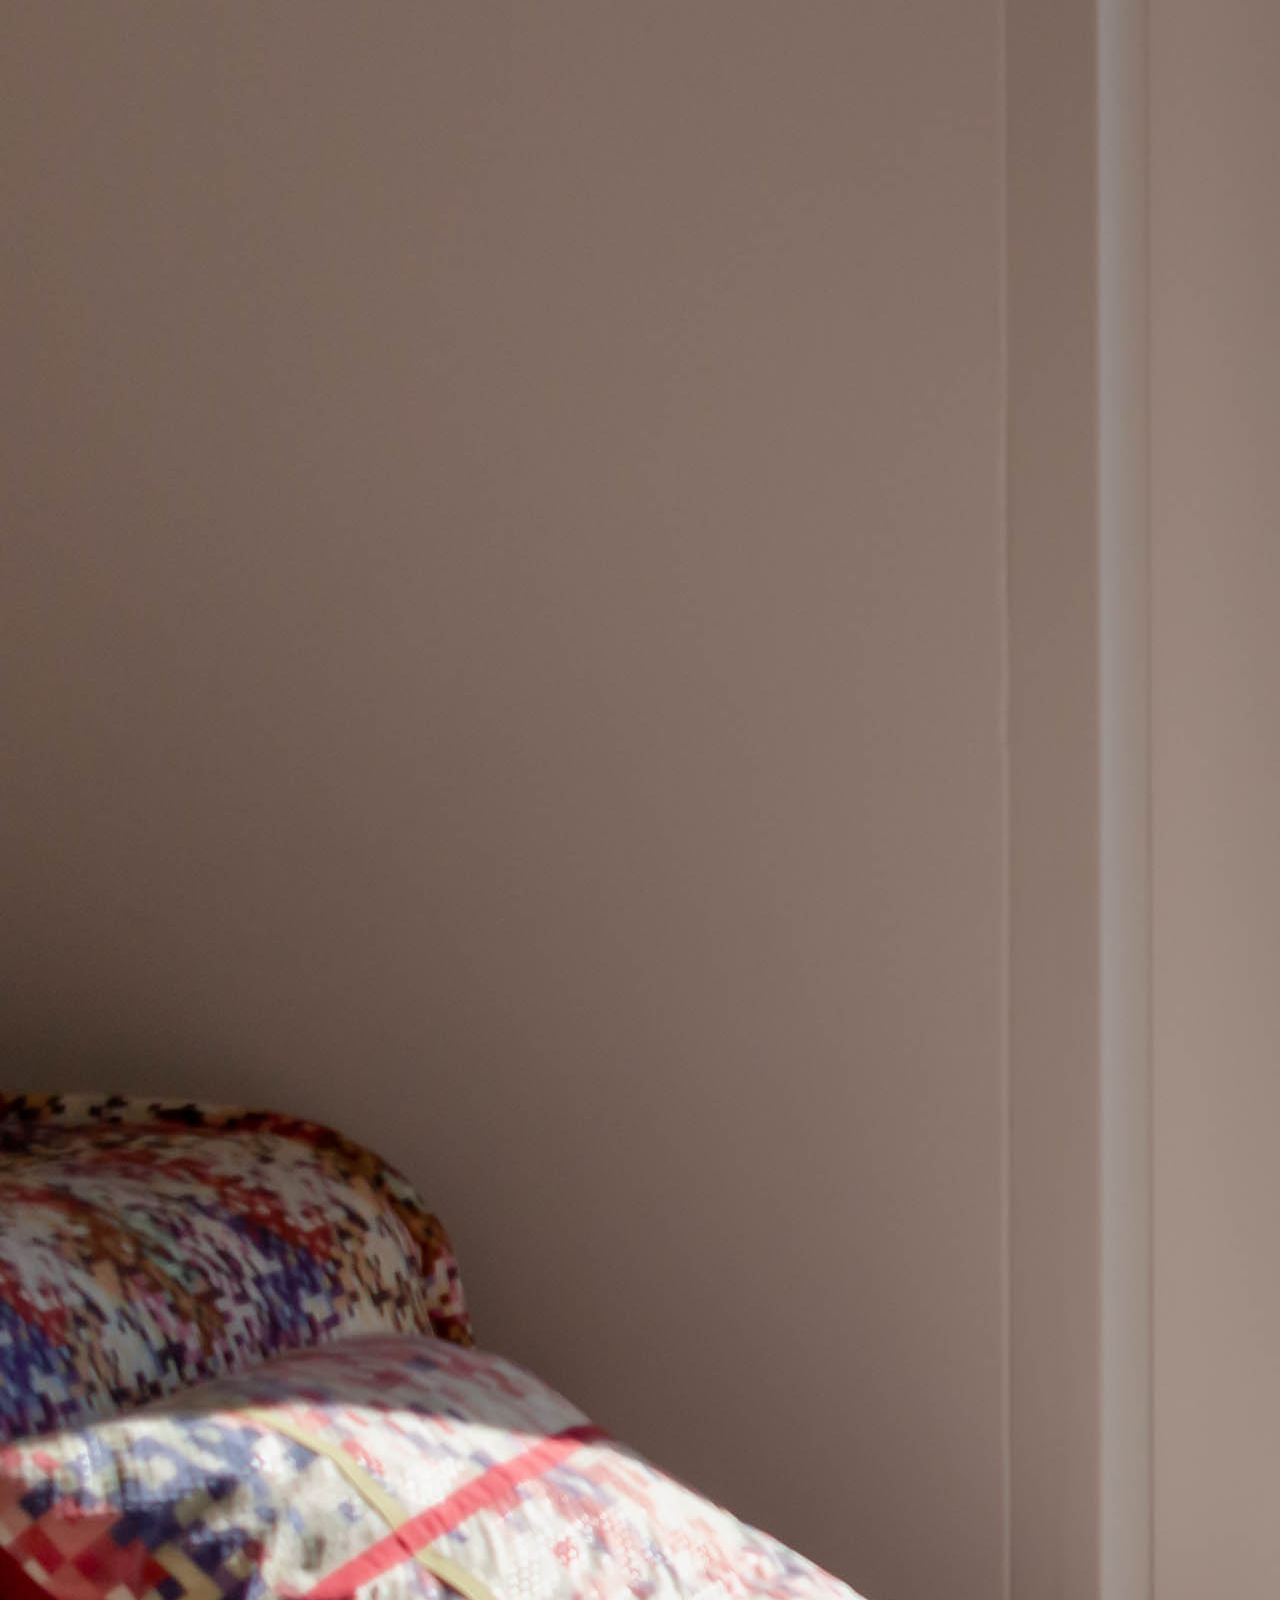
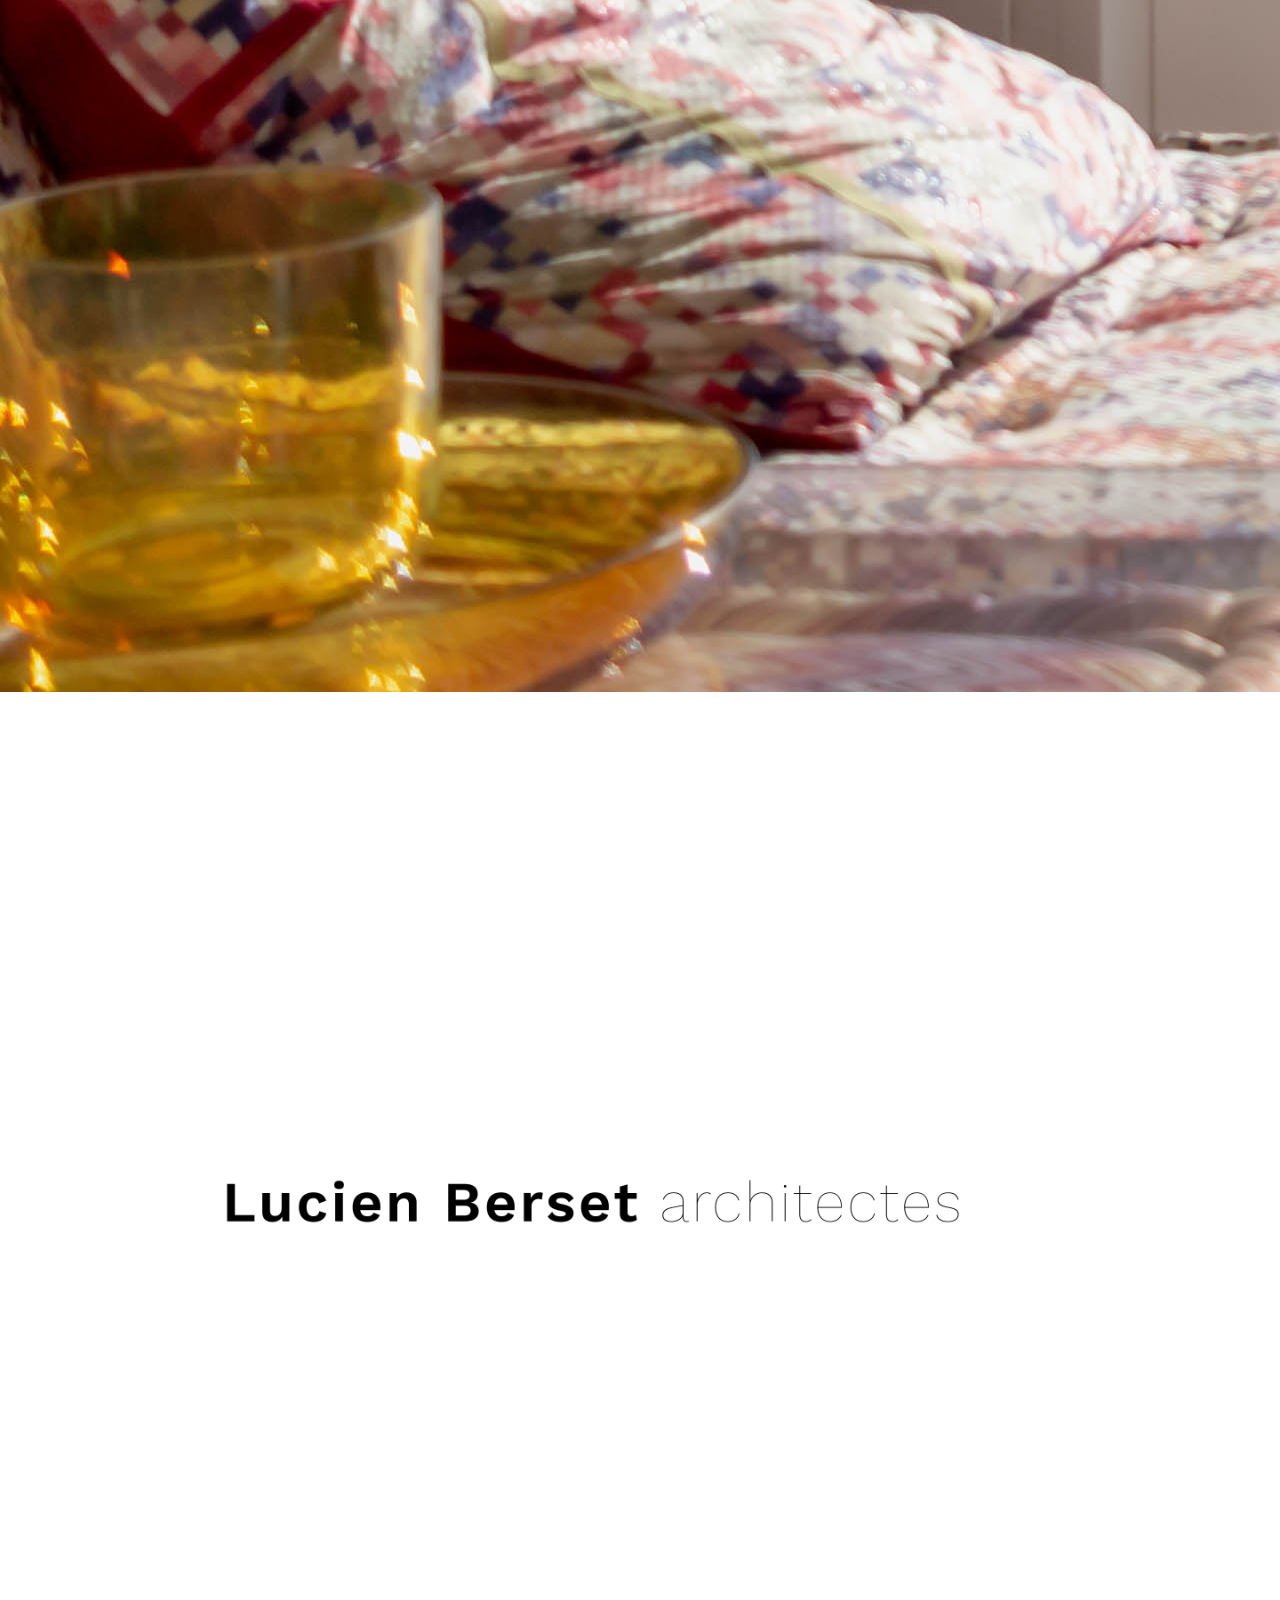
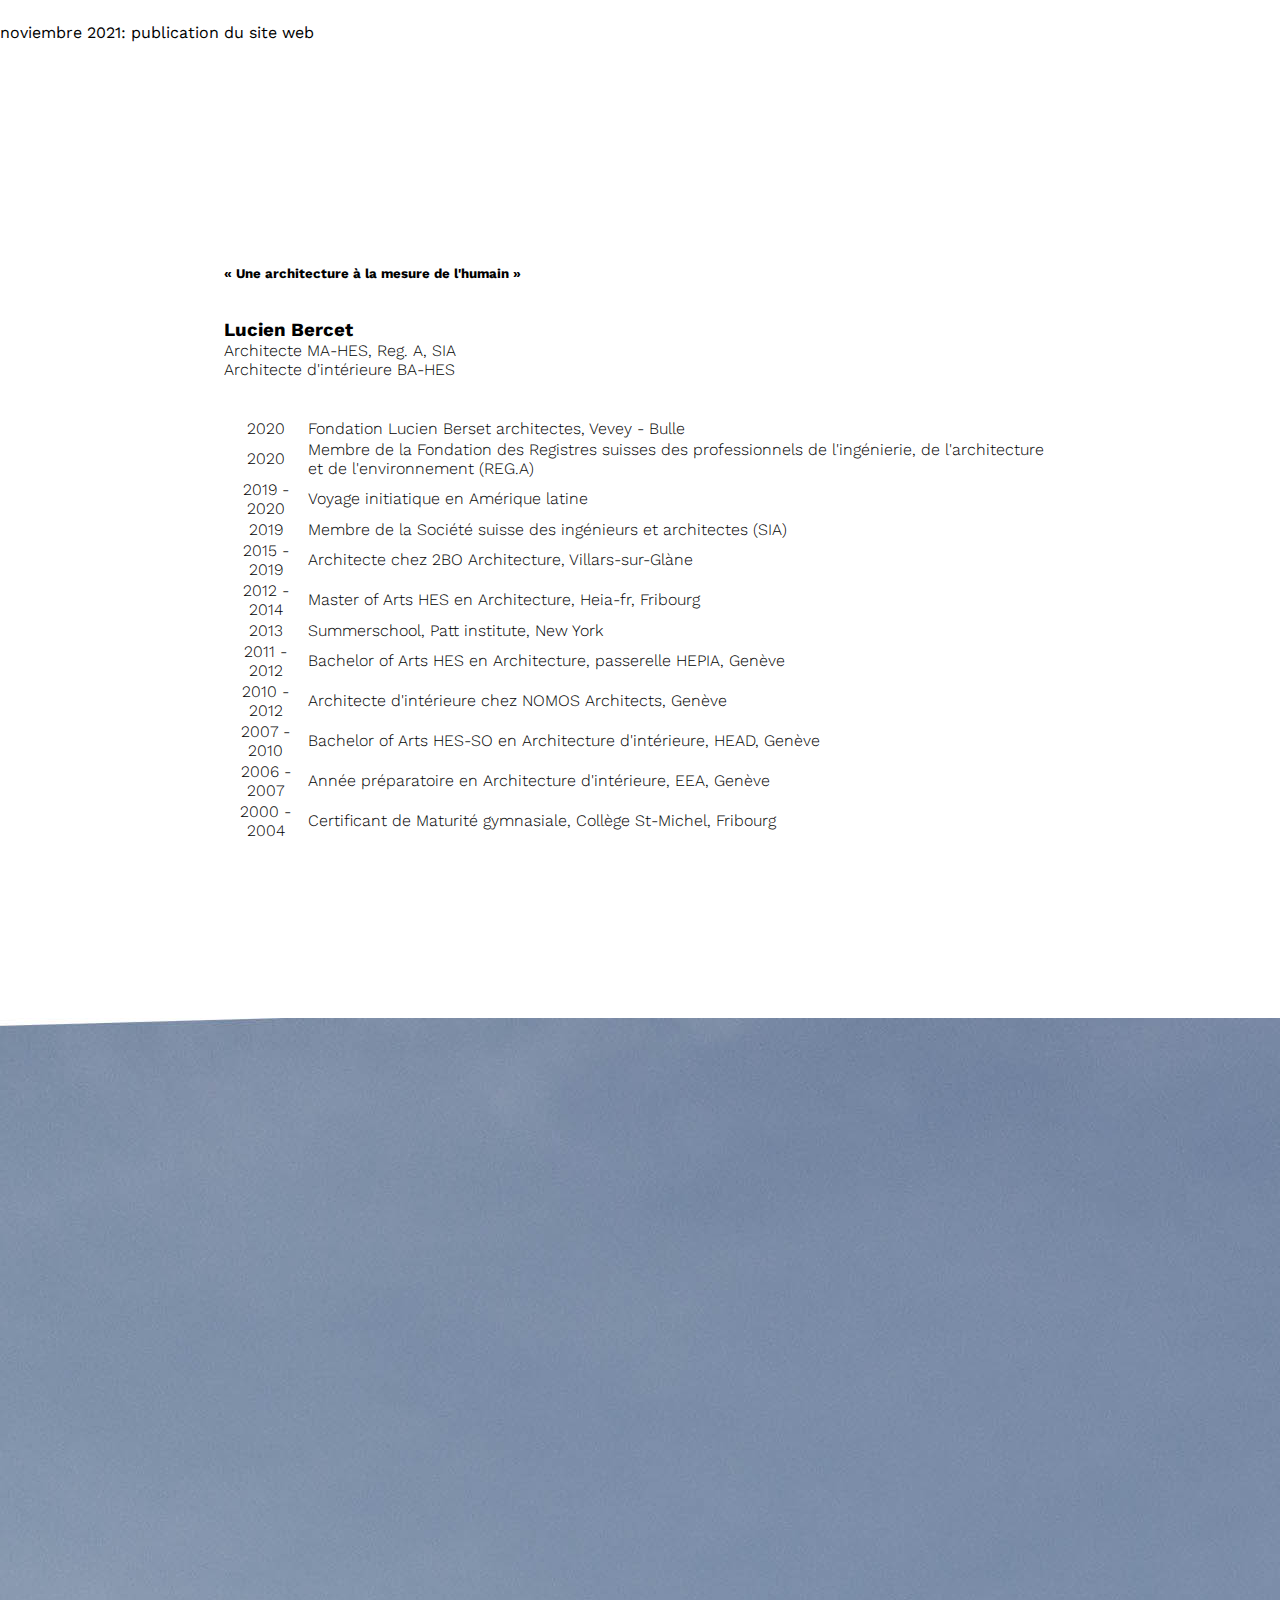
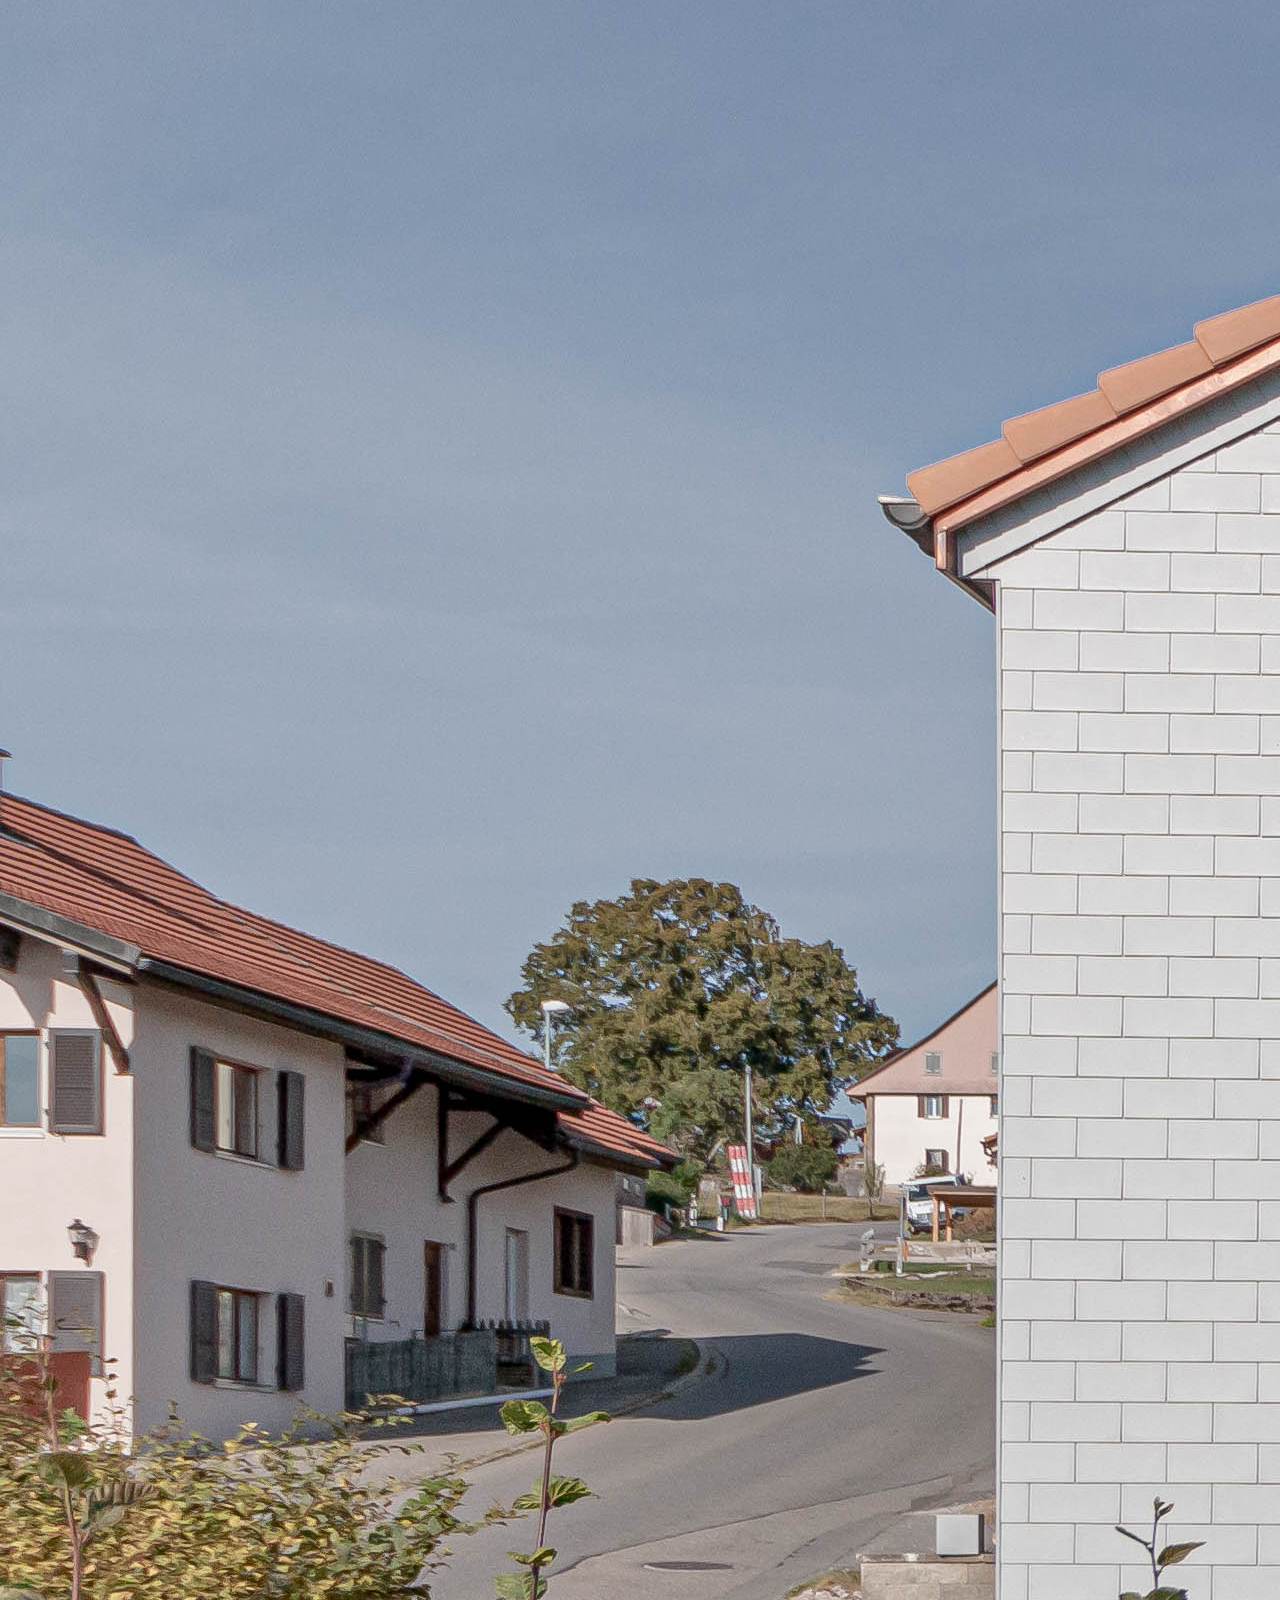
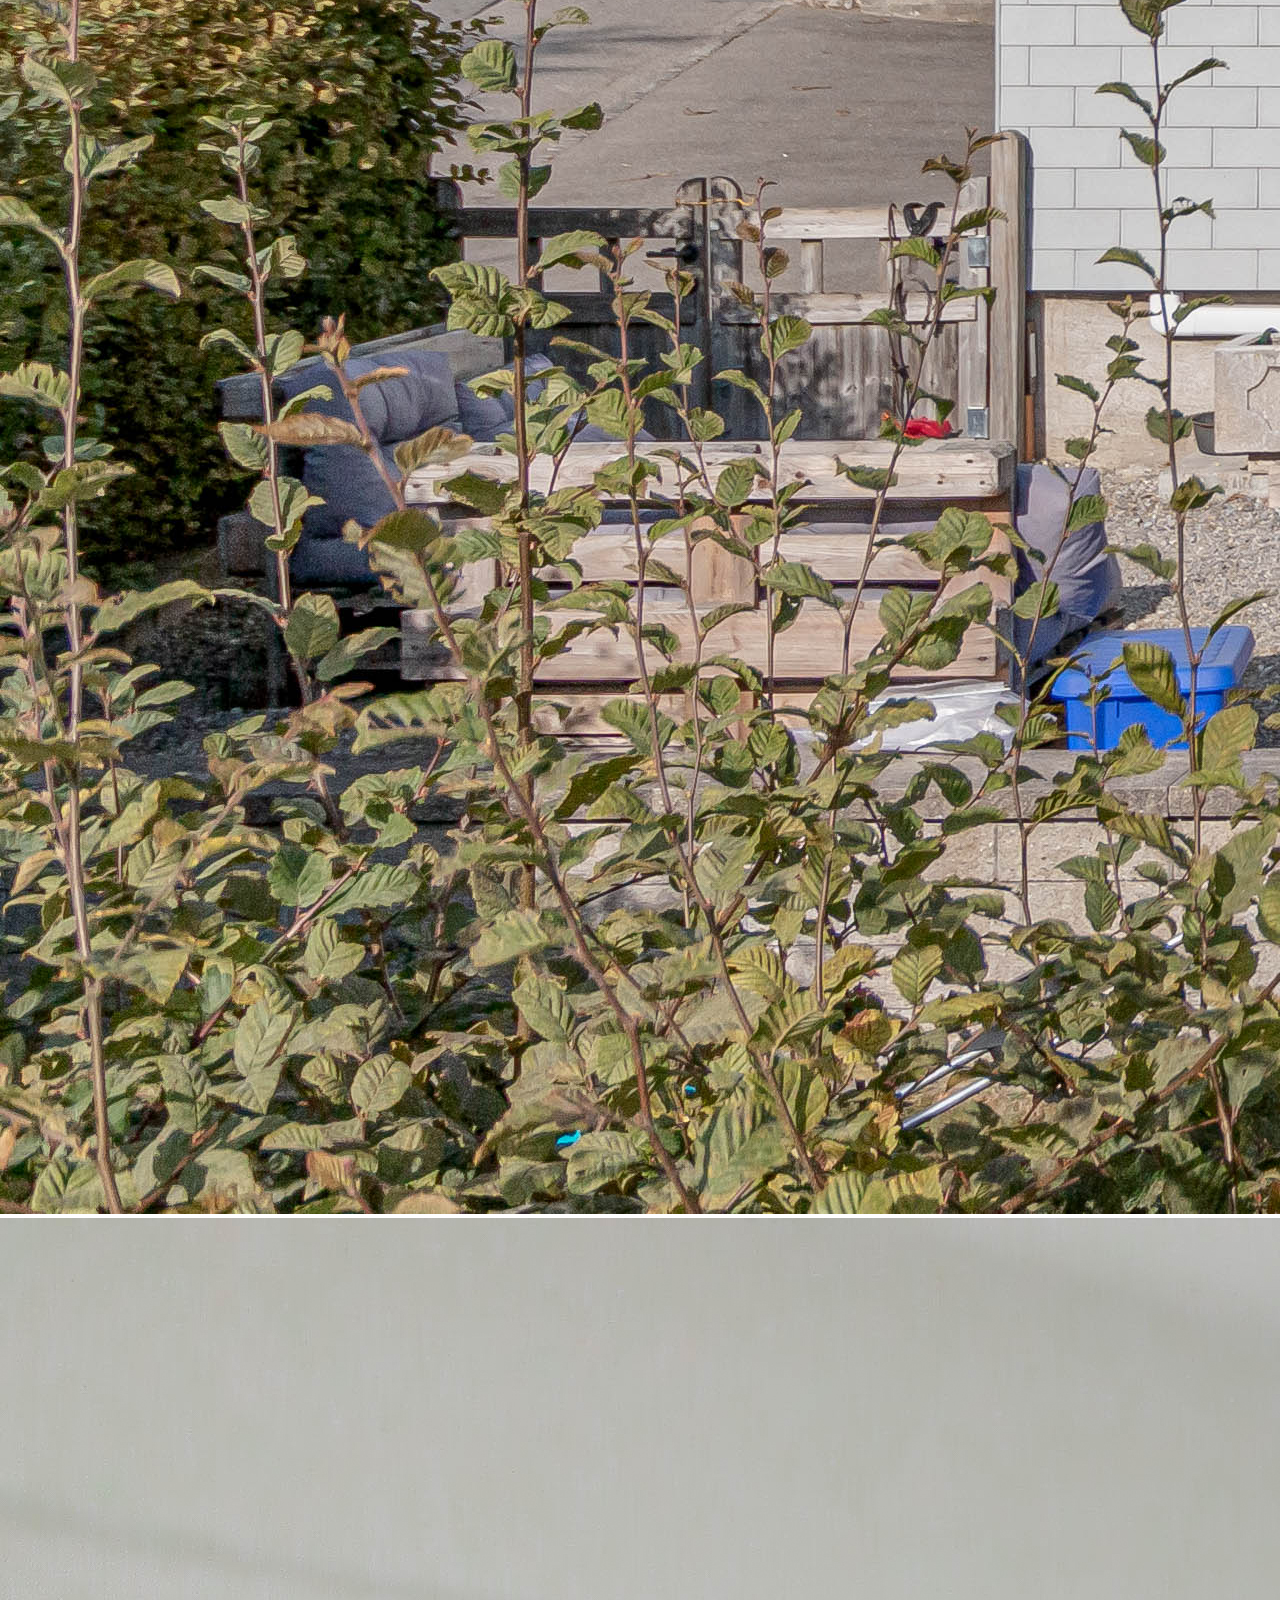
==== commit ab350115: "actualizacion pagina de redireccion" ====
--- a/index.html
+++ b/index.html
@@ -51,12 +51,29 @@
         </li>
       </ul>
     </div>
-
+    <div class="pie">
+      <a href="redesgris.html" class="p-1">
+        <svg xmlns="http://www.w3.org/2000/svg" width="25" height="25" fill="currentColor" class="bi bi-facebook" viewBox="0 0 16 16">
+          <path d="M16 8.049c0-4.446-3.582-8.05-8-8.05C3.58 0-.002 3.603-.002 8.05c0 4.017 2.926 7.347 6.75 7.951v-5.625h-2.03V8.05H6.75V6.275c0-2.017 1.195-3.131 3.022-3.131.876 0 1.791.157 1.791.157v1.98h-1.009c-.993 0-1.303.621-1.303 1.258v1.51h2.218l-.354 2.326H9.25V16c3.824-.604 6.75-3.934 6.75-7.951z"/>
+        </svg>
+      </a>
+      <a href="redesgris.html" class="p-1">
+        <svg xmlns="http://www.w3.org/2000/svg" width="25" height="25" fill="currentColor" class="bi bi-instagram" viewBox="0 0 16 16">
+          <path d="M8 0C5.829 0 5.556.01 4.703.048 3.85.088 3.269.222 2.76.42a3.917 3.917 0 0 0-1.417.923A3.927 3.927 0 0 0 .42 2.76C.222 3.268.087 3.85.048 4.7.01 5.555 0 5.827 0 8.001c0 2.172.01 2.444.048 3.297.04.852.174 1.433.372 1.942.205.526.478.972.923 1.417.444.445.89.719 1.416.923.51.198 1.09.333 1.942.372C5.555 15.99 5.827 16 8 16s2.444-.01 3.298-.048c.851-.04 1.434-.174 1.943-.372a3.916 3.916 0 0 0 1.416-.923c.445-.445.718-.891.923-1.417.197-.509.332-1.09.372-1.942C15.99 10.445 16 10.173 16 8s-.01-2.445-.048-3.299c-.04-.851-.175-1.433-.372-1.941a3.926 3.926 0 0 0-.923-1.417A3.911 3.911 0 0 0 13.24.42c-.51-.198-1.092-.333-1.943-.372C10.443.01 10.172 0 7.998 0h.003zm-.717 1.442h.718c2.136 0 2.389.007 3.232.046.78.035 1.204.166 1.486.275.373.145.64.319.92.599.28.28.453.546.598.92.11.281.24.705.275 1.485.039.843.047 1.096.047 3.231s-.008 2.389-.047 3.232c-.035.78-.166 1.203-.275 1.485a2.47 2.47 0 0 1-.599.919c-.28.28-.546.453-.92.598-.28.11-.704.24-1.485.276-.843.038-1.096.047-3.232.047s-2.39-.009-3.233-.047c-.78-.036-1.203-.166-1.485-.276a2.478 2.478 0 0 1-.92-.598 2.48 2.48 0 0 1-.6-.92c-.109-.281-.24-.705-.275-1.485-.038-.843-.046-1.096-.046-3.233 0-2.136.008-2.388.046-3.231.036-.78.166-1.204.276-1.486.145-.373.319-.64.599-.92.28-.28.546-.453.92-.598.282-.11.705-.24 1.485-.276.738-.034 1.024-.044 2.515-.045v.002zm4.988 1.328a.96.96 0 1 0 0 1.92.96.96 0 0 0 0-1.92zm-4.27 1.122a4.109 4.109 0 1 0 0 8.217 4.109 4.109 0 0 0 0-8.217zm0 1.441a2.667 2.667 0 1 1 0 5.334 2.667 2.667 0 0 1 0-5.334z"/>
+        </svg>
+      </a>
+        
+      <a href="redesgris.html" class="p-1">
+        <svg xmlns="http://www.w3.org/2000/svg" width="25" height="25" fill="currentColor" class="bi bi-linkedin" viewBox="0 0 16 16">
+          <path d="M0 1.146C0 .513.526 0 1.175 0h13.65C15.474 0 16 .513 16 1.146v13.708c0 .633-.526 1.146-1.175 1.146H1.175C.526 16 0 15.487 0 14.854V1.146zm4.943 12.248V6.169H2.542v7.225h2.401zm-1.2-8.212c.837 0 1.358-.554 1.358-1.248-.015-.709-.52-1.248-1.342-1.248-.822 0-1.359.54-1.359 1.248 0 .694.521 1.248 1.327 1.248h.016zm4.908 8.212V9.359c0-.216.016-.432.08-.586.173-.431.568-.878 1.232-.878.869 0 1.216.662 1.216 1.634v3.865h2.401V9.25c0-2.22-1.184-3.252-2.764-3.252-1.274 0-1.845.7-2.165 1.193v.025h-.016a5.54 5.54 0 0 1 .016-.025V6.169h-2.4c.03.678 0 7.225 0 7.225h2.4z"/>
+        </svg>
+      </a>
+     </div>
+  </div>
 </div>
 
     <!--PRESENTACION-->
 <div class="container d-flex justify-content-center col-6" id="pres">
-  <!-- <img src="img/gree.jpg" style="width: 65%;" alt="imagen gris"> -->
   <div id="carouselExampleFade" class="carousel slide carousel-fade" data-ride="carousel">
       <div class="carousel-item active">
           <img src="img/Carrusels/Portada/img1.jpg" class="d-block w-100" alt="img1">
@@ -166,7 +183,7 @@
 <!--EN COURSE-->
 <div class="cours" id="curso">
   <div class="d-flex justify-content-center align-items-end">
-    <img src="img/En cours/Miniaturas/img.jpg" style="width: 25%;" alt="Pantalla gris">
+    <img src="img/En cours/Miniaturas/img.jpg" loading="lazy" style="width: 25%;" alt="Pantalla gris">
     <a href="in-progress.html">Transformation intérieure et construction d'une terrasse surélevée.
       Rossens (FR). 2021
     </a>
@@ -177,13 +194,13 @@
 
 <div class="realis" id="realis">
   <div class="d-flex justify-content-center align-items-end">
-    <img src="img/Réalisé/Miniaturas/img1.jpg" style="width: 25%;" alt="Pantalla gris">
+    <img src="img/Réalisé/Miniaturas/img1.jpg" loading="lazy" style="width: 25%;" alt="Pantalla gris">
     <a href="mansion-work.html">Transformation d'une maison villageoise, Romanens (FR), 2020-21</a>
   </div>
   <br> 
   <br> 
   <div class="d-flex justify-content-center align-items-end">
-    <img src="img/Réalisé/Miniaturas/img2.jpg" style="width: 25%;" alt="Pantalla gris">
+    <img src="img/Réalisé/Miniaturas/img2.jpg" loading="lazy" style="width: 25%;" alt="Pantalla gris">
     <a href="pool-work.html">construction d'une piscine, Treyvaux (FR), 2020</a>
   </div>
 </div>
@@ -220,11 +237,6 @@
       </div>
     </div>
 </div>
-<div class="boton-up d-flex justify-content-end px-5" id="botonup">
-  <svg xmlns="http://www.w3.org/2000/svg" width="35" height="35" fill="currentColor" class="bi bi-arrow-up-circle" viewBox="0 0 16 16">
-    <path fill-rule="evenodd" d="M1 8a7 7 0 1 0 14 0A7 7 0 0 0 1 8zm15 0A8 8 0 1 1 0 8a8 8 0 0 1 16 0zm-7.5 3.5a.5.5 0 0 1-1 0V5.707L5.354 7.854a.5.5 0 1 1-.708-.708l3-3a.5.5 0 0 1 .708 0l3 3a.5.5 0 0 1-.708.708L8.5 5.707V11.5z"/>
-  </svg>
-</div>
 
 
 <!--PIE DE PAGINA-->
@@ -233,21 +245,7 @@
     <div class="row">
       <div class="col-3">
         <div class="iconos">
-          <a href="#" class="p-1">
-            <svg xmlns="http://www.w3.org/2000/svg" width="25" height="25" fill="currentColor" class="bi bi-instagram" viewBox="0 0 16 16">
-              <path d="M8 0C5.829 0 5.556.01 4.703.048 3.85.088 3.269.222 2.76.42a3.917 3.917 0 0 0-1.417.923A3.927 3.927 0 0 0 .42 2.76C.222 3.268.087 3.85.048 4.7.01 5.555 0 5.827 0 8.001c0 2.172.01 2.444.048 3.297.04.852.174 1.433.372 1.942.205.526.478.972.923 1.417.444.445.89.719 1.416.923.51.198 1.09.333 1.942.372C5.555 15.99 5.827 16 8 16s2.444-.01 3.298-.048c.851-.04 1.434-.174 1.943-.372a3.916 3.916 0 0 0 1.416-.923c.445-.445.718-.891.923-1.417.197-.509.332-1.09.372-1.942C15.99 10.445 16 10.173 16 8s-.01-2.445-.048-3.299c-.04-.851-.175-1.433-.372-1.941a3.926 3.926 0 0 0-.923-1.417A3.911 3.911 0 0 0 13.24.42c-.51-.198-1.092-.333-1.943-.372C10.443.01 10.172 0 7.998 0h.003zm-.717 1.442h.718c2.136 0 2.389.007 3.232.046.78.035 1.204.166 1.486.275.373.145.64.319.92.599.28.28.453.546.598.92.11.281.24.705.275 1.485.039.843.047 1.096.047 3.231s-.008 2.389-.047 3.232c-.035.78-.166 1.203-.275 1.485a2.47 2.47 0 0 1-.599.919c-.28.28-.546.453-.92.598-.28.11-.704.24-1.485.276-.843.038-1.096.047-3.232.047s-2.39-.009-3.233-.047c-.78-.036-1.203-.166-1.485-.276a2.478 2.478 0 0 1-.92-.598 2.48 2.48 0 0 1-.6-.92c-.109-.281-.24-.705-.275-1.485-.038-.843-.046-1.096-.046-3.233 0-2.136.008-2.388.046-3.231.036-.78.166-1.204.276-1.486.145-.373.319-.64.599-.92.28-.28.546-.453.92-.598.282-.11.705-.24 1.485-.276.738-.034 1.024-.044 2.515-.045v.002zm4.988 1.328a.96.96 0 1 0 0 1.92.96.96 0 0 0 0-1.92zm-4.27 1.122a4.109 4.109 0 1 0 0 8.217 4.109 4.109 0 0 0 0-8.217zm0 1.441a2.667 2.667 0 1 1 0 5.334 2.667 2.667 0 0 1 0-5.334z"/>
-            </svg>
-          </a>
-          <a href="" class="p-1">
-            <svg xmlns="http://www.w3.org/2000/svg" width="25" height="25" fill="currentColor" class="bi bi-facebook" viewBox="0 0 16 16">
-              <path d="M16 8.049c0-4.446-3.582-8.05-8-8.05C3.58 0-.002 3.603-.002 8.05c0 4.017 2.926 7.347 6.75 7.951v-5.625h-2.03V8.05H6.75V6.275c0-2.017 1.195-3.131 3.022-3.131.876 0 1.791.157 1.791.157v1.98h-1.009c-.993 0-1.303.621-1.303 1.258v1.51h2.218l-.354 2.326H9.25V16c3.824-.604 6.75-3.934 6.75-7.951z"/>
-            </svg>
-          </a>
-          <a href="" class="p-1">
-            <svg xmlns="http://www.w3.org/2000/svg" width="25" height="25" fill="currentColor" class="bi bi-linkedin" viewBox="0 0 16 16">
-              <path d="M0 1.146C0 .513.526 0 1.175 0h13.65C15.474 0 16 .513 16 1.146v13.708c0 .633-.526 1.146-1.175 1.146H1.175C.526 16 0 15.487 0 14.854V1.146zm4.943 12.248V6.169H2.542v7.225h2.401zm-1.2-8.212c.837 0 1.358-.554 1.358-1.248-.015-.709-.52-1.248-1.342-1.248-.822 0-1.359.54-1.359 1.248 0 .694.521 1.248 1.327 1.248h.016zm4.908 8.212V9.359c0-.216.016-.432.08-.586.173-.431.568-.878 1.232-.878.869 0 1.216.662 1.216 1.634v3.865h2.401V9.25c0-2.22-1.184-3.252-2.764-3.252-1.274 0-1.845.7-2.165 1.193v.025h-.016a5.54 5.54 0 0 1 .016-.025V6.169h-2.4c.03.678 0 7.225 0 7.225h2.4z"/>
-            </svg>
-          </a>
+    
         </div>
       </div>
       <div class="col-3">
@@ -269,6 +267,7 @@
 
 
 
+
 <script src="https://code.jquery.com/jquery-3.5.1.slim.min.js" integrity="sha384-DfXdz2htPH0lsSSs5nCTpuj/zy4C+OGpamoFVy38MVBnE+IbbVYUew+OrCXaRkfj" crossorigin="anonymous"></script>
 <script src="https://cdn.jsdelivr.net/npm/popper.js@1.16.1/dist/umd/popper.min.js" integrity="sha384-9/reFTGAW83EW2RDu2S0VKaIzap3H66lZH81PoYlFhbGU+6BZp6G7niu735Sk7lN" crossorigin="anonymous"></script>
 <script src="https://cdn.jsdelivr.net/npm/bootstrap@4.6.0/dist/js/bootstrap.min.js" integrity="sha384-+YQ4JLhjyBLPDQt//I+STsc9iw4uQqACwlvpslubQzn4u2UU2UFM80nGisd026JF" crossorigin="anonymous"></script>
--- a/style.css/style.css
+++ b/style.css/style.css
@@ -54,7 +54,14 @@
 a:hover {
   font-weight: 600;
 }
-
+.pie{
+  display: block;
+  margin-bottom: 2em;
+  margin-left:  1em;
+}
+.pie a:hover{
+  color: #000;
+}
 /*MENU*/
 .flex {
   display: flex;
@@ -191,3 +198,8 @@
   bottom: 2em;
   cursor: pointer;
 }
+
+.iconos{
+  margin-top: 2em;
+  margin-bottom: 1em;
+}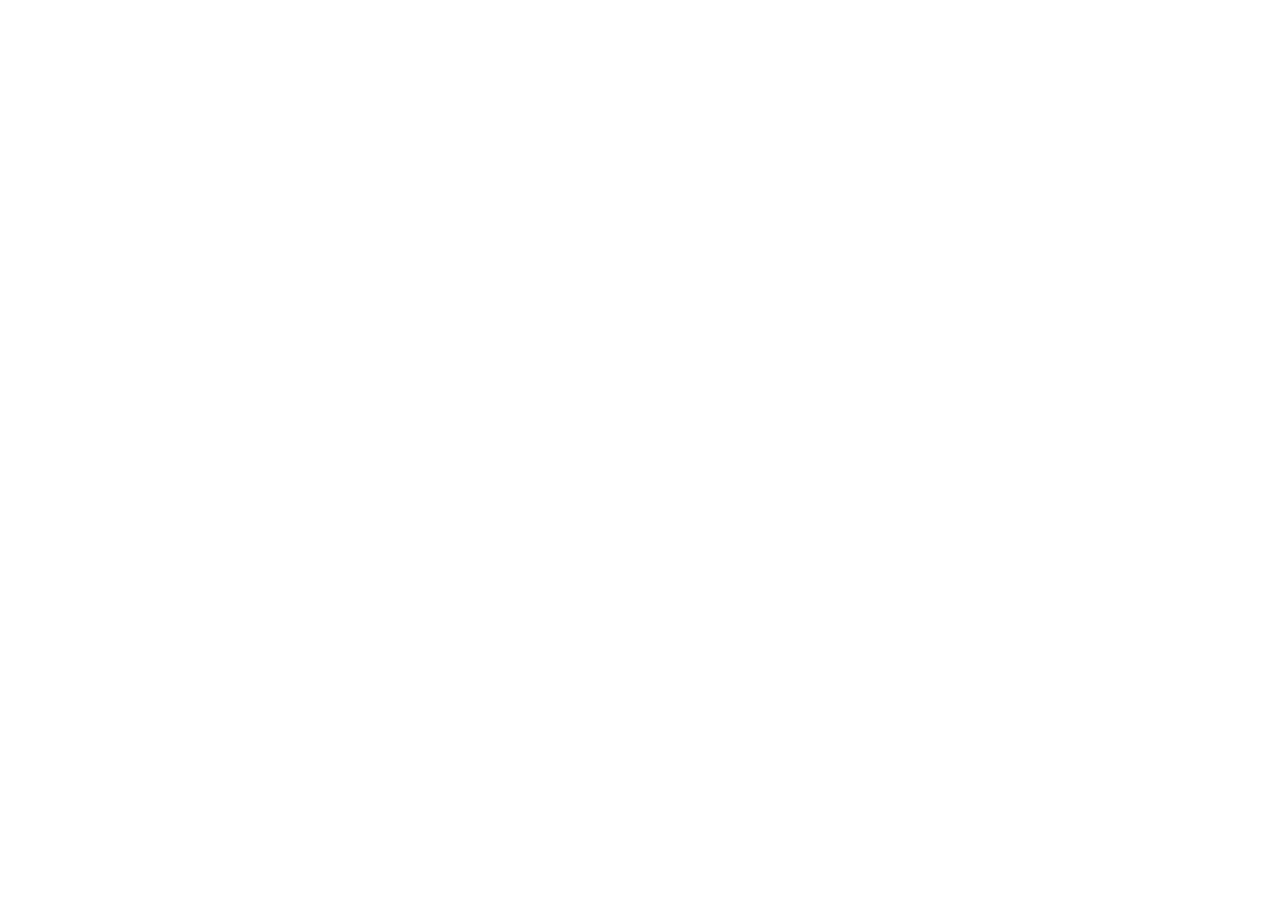
==== commit b9af2e05: "views" ====
--- a/index.html
+++ b/index.html
@@ -1,279 +1,54 @@
 <!DOCTYPE html>
 <html lang="fr">
-<head>
-    <meta charset="UTF-8">
-    <meta name="viewport" content="width-device-width, initial-scale-1.0">
-    <link rel="stylesheet" href="https://cdn.jsdelivr.net/npm/bootstrap@4.6.0/dist/css/bootstrap.min.css" integrity="sha384-B0vP5xmATw1+K9KRQjQERJvTumQW0nPEzvF6L/Z6nronJ3oUOFUFpCjEUQouq2+l" crossorigin="anonymous">
-    <link rel="preconnect" href="https://fonts.googleapis.com">
-    <link rel="preconnect" href="https://fonts.gstatic.com" crossorigin>
-    <link href="https://fonts.googleapis.com/css2?family=Work+Sans:wght@100;300;400&display=swap" rel="stylesheet">
-    <link href="https://fonts.googleapis.com/css2?family=Work+Sans:wght@100;500;600&display=swap" rel="stylesheet">
-    <link rel="preconnect" href="https://fonts.googleapis.com">
-    <link rel="preconnect" href="https://fonts.gstatic.com" crossorigin>
-    <link href="https://fonts.googleapis.com/css2?family=Work+Sans:wght@200&display=swap" rel="stylesheet">
-    <link rel="stylesheet" href="style.css/style.css">
-</head>
-
-    <body>
-
-<!--Vertical NAV-->
-
-  <div class="vertical-nav" id="sidebar">
-    <div class="flex">
-      <div class="py-4 px-3 mb-4">     
-        <div class="media-body">
-          <p class="mb-0">Lucien Berset <span> architecte</span></p>
-        </div>     
-      </div>
-      <ul class="nav flex-column mb-0">
-        <li class="nav-item">
-          <a href="#actualite" class="nav-link" style="color: black;">
-            Actualités
-          </a>
-        </li>
-        <li class="nav-item">
-          <a href="#profil" class="nav-link" style="color: black;">
-            Profil
-          </a>
-        </li>
-          <div class="Projets">
-            <a class="dropdown-toggle" href="#projest" role="button" id="dropdownMenuLink" data-toggle="dropdown"            aria-haspopup="true" aria-expanded="false">Projets</a>
-            <div class="dropdown-menu" aria-labelledby="dropdownMenuLink">
-                <a class="dropdown-item" href="#curso">En cuors</a>
-                <a class="dropdown-item" href="#realis">Réalisé</a>
-            </div>
-          </div>
-        </li>
-        <li class="nav-item">
-          <a href="#contact" class="nav-link" style="color:black">
-            Contact
-          </a>
-        </li>
-      </ul>
-    </div>
-    <div class="pie">
-      <a href="redesgris.html" class="p-1">
-        <svg xmlns="http://www.w3.org/2000/svg" width="25" height="25" fill="currentColor" class="bi bi-facebook" viewBox="0 0 16 16">
-          <path d="M16 8.049c0-4.446-3.582-8.05-8-8.05C3.58 0-.002 3.603-.002 8.05c0 4.017 2.926 7.347 6.75 7.951v-5.625h-2.03V8.05H6.75V6.275c0-2.017 1.195-3.131 3.022-3.131.876 0 1.791.157 1.791.157v1.98h-1.009c-.993 0-1.303.621-1.303 1.258v1.51h2.218l-.354 2.326H9.25V16c3.824-.604 6.75-3.934 6.75-7.951z"/>
-        </svg>
-      </a>
-      <a href="redesgris.html" class="p-1">
-        <svg xmlns="http://www.w3.org/2000/svg" width="25" height="25" fill="currentColor" class="bi bi-instagram" viewBox="0 0 16 16">
-          <path d="M8 0C5.829 0 5.556.01 4.703.048 3.85.088 3.269.222 2.76.42a3.917 3.917 0 0 0-1.417.923A3.927 3.927 0 0 0 .42 2.76C.222 3.268.087 3.85.048 4.7.01 5.555 0 5.827 0 8.001c0 2.172.01 2.444.048 3.297.04.852.174 1.433.372 1.942.205.526.478.972.923 1.417.444.445.89.719 1.416.923.51.198 1.09.333 1.942.372C5.555 15.99 5.827 16 8 16s2.444-.01 3.298-.048c.851-.04 1.434-.174 1.943-.372a3.916 3.916 0 0 0 1.416-.923c.445-.445.718-.891.923-1.417.197-.509.332-1.09.372-1.942C15.99 10.445 16 10.173 16 8s-.01-2.445-.048-3.299c-.04-.851-.175-1.433-.372-1.941a3.926 3.926 0 0 0-.923-1.417A3.911 3.911 0 0 0 13.24.42c-.51-.198-1.092-.333-1.943-.372C10.443.01 10.172 0 7.998 0h.003zm-.717 1.442h.718c2.136 0 2.389.007 3.232.046.78.035 1.204.166 1.486.275.373.145.64.319.92.599.28.28.453.546.598.92.11.281.24.705.275 1.485.039.843.047 1.096.047 3.231s-.008 2.389-.047 3.232c-.035.78-.166 1.203-.275 1.485a2.47 2.47 0 0 1-.599.919c-.28.28-.546.453-.92.598-.28.11-.704.24-1.485.276-.843.038-1.096.047-3.232.047s-2.39-.009-3.233-.047c-.78-.036-1.203-.166-1.485-.276a2.478 2.478 0 0 1-.92-.598 2.48 2.48 0 0 1-.6-.92c-.109-.281-.24-.705-.275-1.485-.038-.843-.046-1.096-.046-3.233 0-2.136.008-2.388.046-3.231.036-.78.166-1.204.276-1.486.145-.373.319-.64.599-.92.28-.28.546-.453.92-.598.282-.11.705-.24 1.485-.276.738-.034 1.024-.044 2.515-.045v.002zm4.988 1.328a.96.96 0 1 0 0 1.92.96.96 0 0 0 0-1.92zm-4.27 1.122a4.109 4.109 0 1 0 0 8.217 4.109 4.109 0 0 0 0-8.217zm0 1.441a2.667 2.667 0 1 1 0 5.334 2.667 2.667 0 0 1 0-5.334z"/>
-        </svg>
-      </a>
-        
-      <a href="redesgris.html" class="p-1">
-        <svg xmlns="http://www.w3.org/2000/svg" width="25" height="25" fill="currentColor" class="bi bi-linkedin" viewBox="0 0 16 16">
-          <path d="M0 1.146C0 .513.526 0 1.175 0h13.65C15.474 0 16 .513 16 1.146v13.708c0 .633-.526 1.146-1.175 1.146H1.175C.526 16 0 15.487 0 14.854V1.146zm4.943 12.248V6.169H2.542v7.225h2.401zm-1.2-8.212c.837 0 1.358-.554 1.358-1.248-.015-.709-.52-1.248-1.342-1.248-.822 0-1.359.54-1.359 1.248 0 .694.521 1.248 1.327 1.248h.016zm4.908 8.212V9.359c0-.216.016-.432.08-.586.173-.431.568-.878 1.232-.878.869 0 1.216.662 1.216 1.634v3.865h2.401V9.25c0-2.22-1.184-3.252-2.764-3.252-1.274 0-1.845.7-2.165 1.193v.025h-.016a5.54 5.54 0 0 1 .016-.025V6.169h-2.4c.03.678 0 7.225 0 7.225h2.4z"/>
-        </svg>
-      </a>
-     </div>
-  </div>
-</div>
-
-    <!--PRESENTACION-->
-<div class="container d-flex justify-content-center col-6" id="pres">
-  <div id="carouselExampleFade" class="carousel slide carousel-fade" data-ride="carousel">
-      <div class="carousel-item active">
-          <img src="img/Carrusels/Portada/img1.jpg" class="d-block w-100" alt="img1">
-      </div>
-      <div class="carousel-item">
-        <img src="img/Carrusels/Portada/img2.jpg" class="d-block w-100" alt="img2">
-      </div>
-      <div class="carousel-item">
-        <img src="img/Carrusels/Portada/img3.jpg" class="d-block w-100" alt="img3">
+  <head>
+    <meta charset="UTF-8" />
+    <meta name="viewport" content="width-device-width, initial-scale-1.0" />
+    <link
+      rel="stylesheet"
+      href="https://cdn.jsdelivr.net/npm/bootstrap@4.6.0/dist/css/bootstrap.min.css"
+      integrity="sha384-B0vP5xmATw1+K9KRQjQERJvTumQW0nPEzvF6L/Z6nronJ3oUOFUFpCjEUQouq2+l"
+      crossorigin="anonymous"
+    />
+    <!-- <script
+      src="https://cdn.jsdelivr.net/npm/bootstrap@4.6.0/dist/js/bootstrap.bundle.min.js"
+      integrity="sha384-Piv4xVNRyMGpqkS2by6br4gNJ7DXjqk09RmUpJ8jgGtD7zP9yug3goQfGII0yAns"
+      crossorigin="anonymous"
+    ></script> -->
+    <link rel="preconnect" href="https://fonts.googleapis.com" />
+    <link rel="preconnect" href="https://fonts.gstatic.com" crossorigin />
+    <link
+      href="https://fonts.googleapis.com/css2?family=Work+Sans:wght@100;300;400&display=swap"
+      rel="stylesheet"
+    />
+    <link
+      href="https://fonts.googleapis.com/css2?family=Work+Sans:wght@100;500;600&display=swap"
+      rel="stylesheet"
+    />
+    <link rel="preconnect" href="https://fonts.googleapis.com" />
+    <link rel="preconnect" href="https://fonts.gstatic.com" crossorigin />
+    <link
+      href="https://fonts.googleapis.com/css2?family=Work+Sans:wght@200&display=swap"
+      rel="stylesheet"
+    />
+    <link rel="stylesheet" href="style.css/presentation.css" />
+    <script src="main/presentation.js" defer></script>
+  </head>
+  <body>
+    <div class="container">
+      <div class="portada">
+        <h2 class="tile">Lucien Berset <span>architectes</span></h2>
       </div>
     </div>
-</div>
 
-<!--ACTUALITE-->
-<div class="container d-flex justify-content-center flex-column col-6" id="actualite">
-  <div class="border border-secondary">
-      <img src="img/Autres/Logo .jpg" style="width: 95%;" alt="imgane gris">
-    </div>
-    <p>noviembre 2021: publication du site web</p>
-</div>
-
-<!--PROFIL-->
-<div class="profil" id="profil">
-    <div class="container d-flex justify-content-center">
-        <div class="col-12 col-xl-9">
-          <h5 class="font-italic">« Une architecture à la mesure de l'humain »</h5>
-          <br>
-          <br>
-          <h3>Lucien Bercet</h3>
-          <p>Architecte MA-HES, Reg. A, SIA</p>
-          <p>Architecte d'intérieure BA-HES</p>
-          <br>
-          <br>
-           <table class="table table-borderless">
-              <tbody>
-                <tr>
-                  <th scope="row">2020</th>
-                  <td>Fondation Lucien Berset architectes, Vevey - Bulle</td>
-                </tr>
-                <tr>
-                  <th scope="row">2020</th>
-                  <td>Membre de la Fondation des Registres suisses des professionnels de l'ingénierie, de l'architecture et de l'environnement (REG.A)</td>
-                </tr>
-                <tr>
-                  <th scope="row" class="w-25">2019 - 2020</th>
-                  <td>Voyage initiatique en Amérique latine</td>
-                </tr>
-                <tr>
-                  <th scope="row" class="w-25">2019</th>
-                  <td>Membre de la Société suisse des ingénieurs et architectes (SIA)</td>
-                </tr>
-                 <tr>
-                  <th scope="row" class="w-25">2015 - 2019</th>
-                  <td>Architecte chez 2BO Architecture, Villars-sur-Glàne</td>
-                </tr>
-                 <tr>
-                  <th scope="row" class="w-25">2012 - 2014</th>
-                  <td>Master of Arts HES en Architecture, Heia-fr, Fribourg</td>
-                </tr>
-                 <tr>
-                  <th scope="row" class="w-25">2013</th>
-                  <td>Summerschool, Patt institute, New York</td>
-                </tr>
-                 <tr>
-                  <th scope="row" class="w-25">2011 - 2012</th>
-                  <td>Bachelor of Arts HES en Architecture, passerelle HEPIA, Genève</td>
-                </tr>
-                 <tr>
-                  <th scope="row" class="w-25">2010 - 2012</th>
-                  <td>Architecte d'intérieure chez NOMOS Architects, Genève</td>
-                </tr>
-                 <tr>
-                  <th scope="row" class="w-25">2007 - 2010</th>
-                  <td>Bachelor of Arts HES-SO en Architecture d'intérieure, HEAD, Genève</td>
-                </tr>
-                 <tr>
-                  <th scope="row" class="w-25">2006 - 2007</th>
-                  <td>Année préparatoire en Architecture d'intérieure, EEA, Genève</td>
-                </tr>
-                 <tr>
-                  <th scope="row" class="w-25">2000 - 2004</th>
-                  <td>Certificant de Maturité gymnasiale, Collège St-Michel, Fribourg</td>
-                </tr>
-              </tbody>
-            </table>
-        </div>
-    </div>
-</div>
-
-<!--PROJETS-->
-<div class="projets" id="projets">
-  <div class="container d-flex justify-content-center col-6">
-    <div id="carouselExampleFade" class="carousel slide carousel-fade" data-ride="carousel">
-      <div class="carousel-item active">
-          <img src="img/Carrusels/Projets/img1.jpg" class="d-block w-100" alt="img1">
-      </div>
-      <div class="carousel-item">
-        <img src="img/Carrusels/Projets/img2.jpg" class="d-block w-100" alt="img2">
-      </div>
-      <div class="carousel-item">
-        <img src="img/Carrusels/Projets/img3.jpg" class="d-block w-100" alt="img3">
-      </div>
-    </div>
-  </div>
-</div>
-
-<!--EN COURSE-->
-<div class="cours" id="curso">
-  <div class="d-flex justify-content-center align-items-end">
-    <img src="img/En cours/Miniaturas/img.jpg" loading="lazy" style="width: 25%;" alt="Pantalla gris">
-    <a href="in-progress.html">Transformation intérieure et construction d'une terrasse surélevée.
-      Rossens (FR). 2021
-    </a>
-  </div>
-</div>
-
-<!--RÉALISÉ-->
-
-<div class="realis" id="realis">
-  <div class="d-flex justify-content-center align-items-end">
-    <img src="img/Réalisé/Miniaturas/img1.jpg" loading="lazy" style="width: 25%;" alt="Pantalla gris">
-    <a href="mansion-work.html">Transformation d'une maison villageoise, Romanens (FR), 2020-21</a>
-  </div>
-  <br> 
-  <br> 
-  <div class="d-flex justify-content-center align-items-end">
-    <img src="img/Réalisé/Miniaturas/img2.jpg" loading="lazy" style="width: 25%;" alt="Pantalla gris">
-    <a href="pool-work.html">construction d'une piscine, Treyvaux (FR), 2020</a>
-  </div>
-</div>
-
-
-<!--CONTACT-->
-
-<div class="contact" id="contact">
-  <div class="container">
-    <div class="row">
-      <div class="col-6 d-flex justify-content-center">
-        <div class="ruta">
-          <a href=""><p>Atelier: 
-            <p>Rue du Lac </p>
-             <p class="margenb">22 1800 Vevey</p></a>
-        </div>
-      </div>
-      <div class="col-3-sm d-flex justify-content-center">
-        <div class="ruta">
-          <a href=""><p class="p-0">Administración:</p>
-          <p class="p-0">Rue de Vuippens 46</p>
-          <P>1630 Bulle</P></a>
-        </div>
-      </div>
-    </div>
-    <div class="d-flex justify-content-center">
-      <img src="img/Maps B&N vevey_1-2000.png" style="width: 62%;" alt="mapa">
-    </div>
-    <div class="col-6">
-      <div class="info">
-        <a href="tel:+41(0)79 730 71 73"><p class="text-center" id="center">+41 (0)79 730 71 73
-        </p></a>
-        <a href="mailto:info@lucienberset.ch"><p class="text-center">info@lucienberset.ch</p></a>
-      </div>
-    </div>
-</div>
-
-
-<!--PIE DE PAGINA-->
-<footer>
-  <div class="container-fluid">
-    <div class="row">
-      <div class="col-3">
-        <div class="iconos">
-    
-        </div>
-      </div>
-      <div class="col-3">
-        <div class="iconos">
-          <a href="img/Autres/Lucien Berset V-card 2021.vcf">
-            <svg xmlns="http://www.w3.org/2000/svg" width="30" height="30" fill="currentColor" class="bi bi-card-image" viewBox="0 0 16 16">
-              <path d="M6.002 5.5a1.5 1.5 0 1 1-3 0 1.5 1.5 0 0 1 3 0z"/>
-              <path d="M1.5 2A1.5 1.5 0 0 0 0 3.5v9A1.5 1.5 0 0 0 1.5 14h13a1.5 1.5 0 0 0 1.5-1.5v-9A1.5 1.5 0 0 0 14.5 2h-13zm13 1a.5.5 0 0 1 .5.5v6l-3.775-1.947a.5.5 0 0 0-.577.093l-3.71 3.71-2.66-1.772a.5.5 0 0 0-.63.062L1.002 12v.54A.505.505 0 0 1 1 12.5v-9a.5.5 0 0 1 .5-.5h13z"/>
-            </svg>
-            <p class="d-inline">V-card</p>
-          </a>
-        </div>
-      </div>
-
-    </div>
-  </div>
-</footer>
-
-
-
-
-
-<script src="https://code.jquery.com/jquery-3.5.1.slim.min.js" integrity="sha384-DfXdz2htPH0lsSSs5nCTpuj/zy4C+OGpamoFVy38MVBnE+IbbVYUew+OrCXaRkfj" crossorigin="anonymous"></script>
-<script src="https://cdn.jsdelivr.net/npm/popper.js@1.16.1/dist/umd/popper.min.js" integrity="sha384-9/reFTGAW83EW2RDu2S0VKaIzap3H66lZH81PoYlFhbGU+6BZp6G7niu735Sk7lN" crossorigin="anonymous"></script>
-<script src="https://cdn.jsdelivr.net/npm/bootstrap@4.6.0/dist/js/bootstrap.min.js" integrity="sha384-+YQ4JLhjyBLPDQt//I+STsc9iw4uQqACwlvpslubQzn4u2UU2UFM80nGisd026JF" crossorigin="anonymous"></script>
-<script src="main/main.js"></script>
-</body>
+    <script
+      src="https://code.jquery.com/jquery-3.5.1.slim.min.js"
+      integrity="sha384-DfXdz2htPH0lsSSs5nCTpuj/zy4C+OGpamoFVy38MVBnE+IbbVYUew+OrCXaRkfj"
+      crossorigin="anonymous"
+    ></script>
+    <script
+      src="https://cdn.jsdelivr.net/npm/bootstrap@4.6.0/dist/js/bootstrap.bundle.min.js"
+      integrity="sha384-Piv4xVNRyMGpqkS2by6br4gNJ7DXjqk09RmUpJ8jgGtD7zP9yug3goQfGII0yAns"
+      crossorigin="anonymous"
+    ></script>
+  </body>
 </html>
-
-
-
--- a/style.css/presentation.css
+++ b/style.css/presentation.css
@@ -0,0 +1,46 @@
+.portada {
+  height: 90vh;
+  display: flex;
+  justify-content: center;
+  align-items: center;
+}
+.portada span {
+  font-weight: 200;
+}
+.portada h2 {
+  font-weight: 600;
+}
+.tile {
+  display: inline-block;
+  opacity: 0;
+  transform: scale(0.3);
+  animation: bouncein 1s 0.5s cubic-bezier(0, 0.5, 0.8, 1) forwards;
+  cursor: pointer;
+}
+.tile span {
+  cursor: default;
+}
+@keyframes bouncein {
+  from {
+    opacity: 0;
+    transform: scale(0.3);
+  }
+  to {
+    opacity: 1;
+    transform: scale(1);
+  }
+}
+.bounceout {
+  animation: bounceout 1s cubic-bezier(0, 0.5, 0.8, 1) forwards;
+}
+@keyframes bounceout {
+  from {
+    opacity: 1;
+    transform: scale(1);
+  }
+  to {
+    opacity: 0;
+    transform: scale(0.3);
+  }
+}
+
